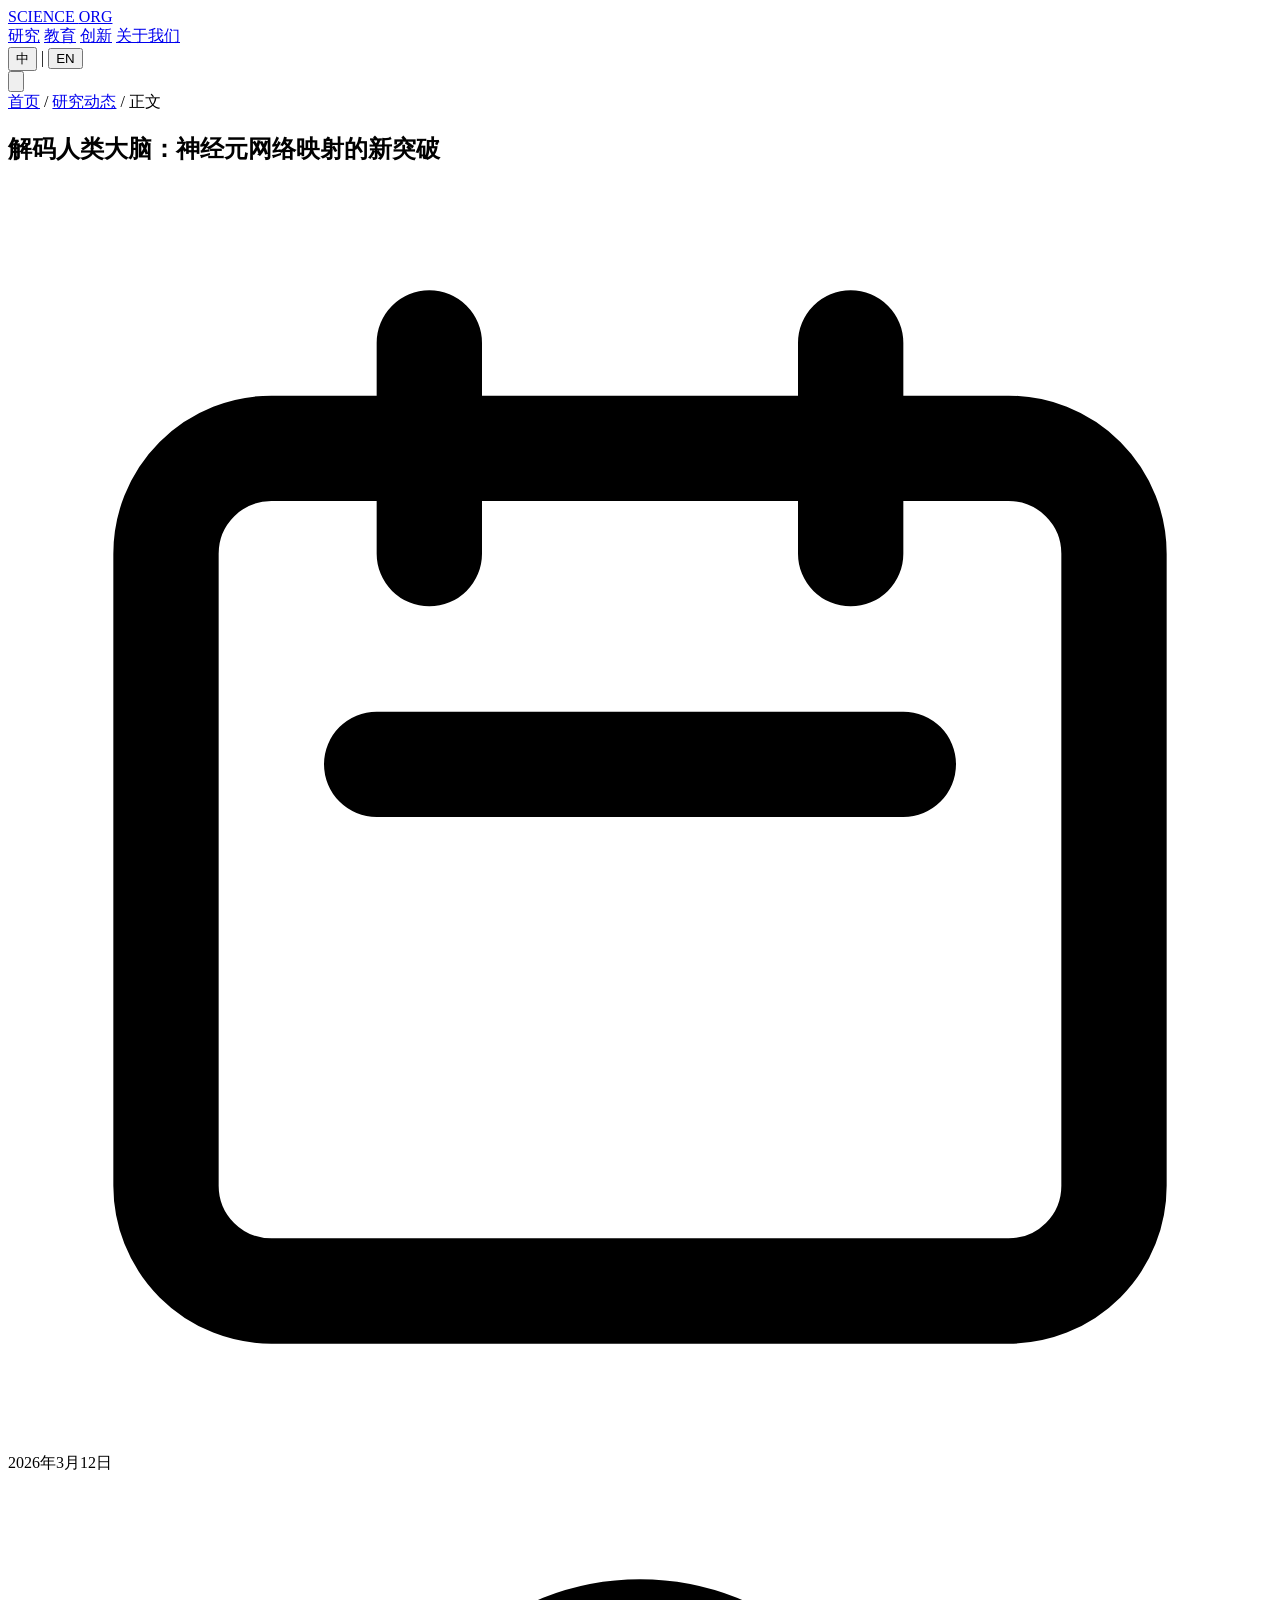
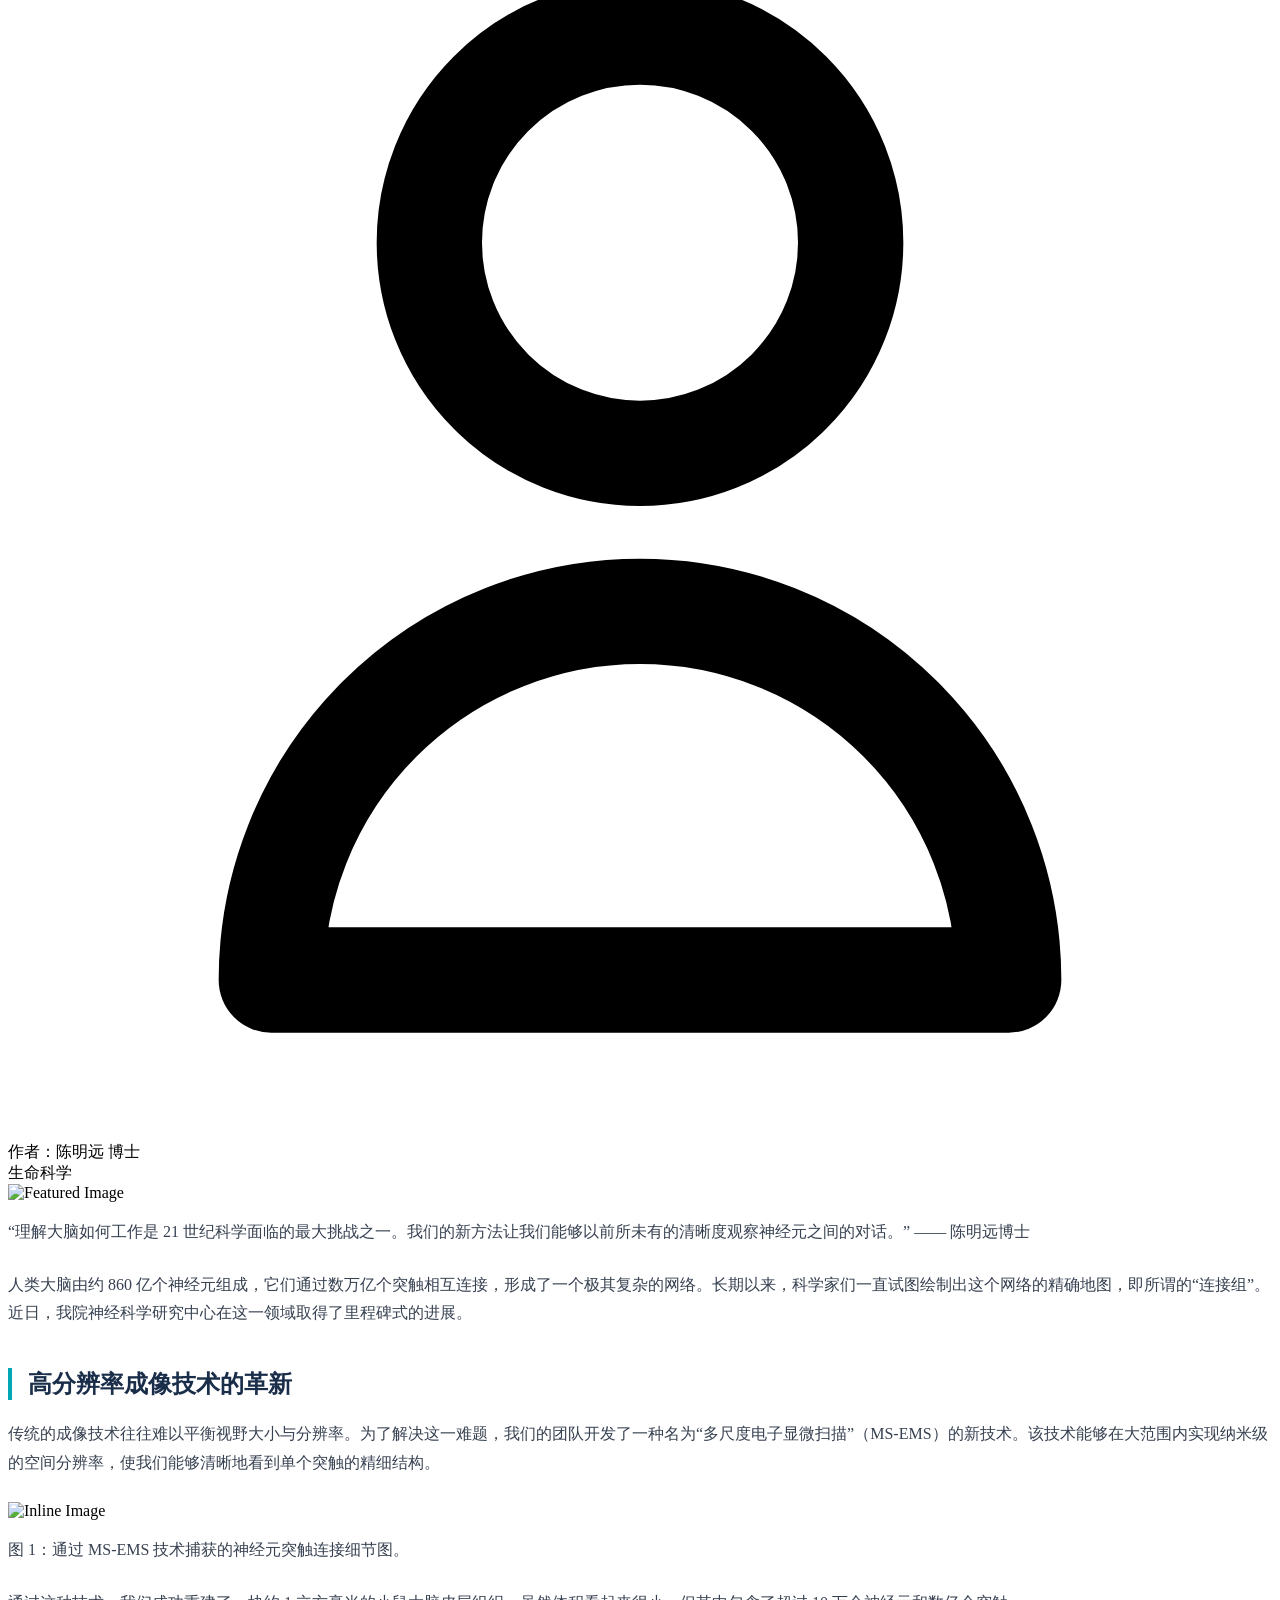
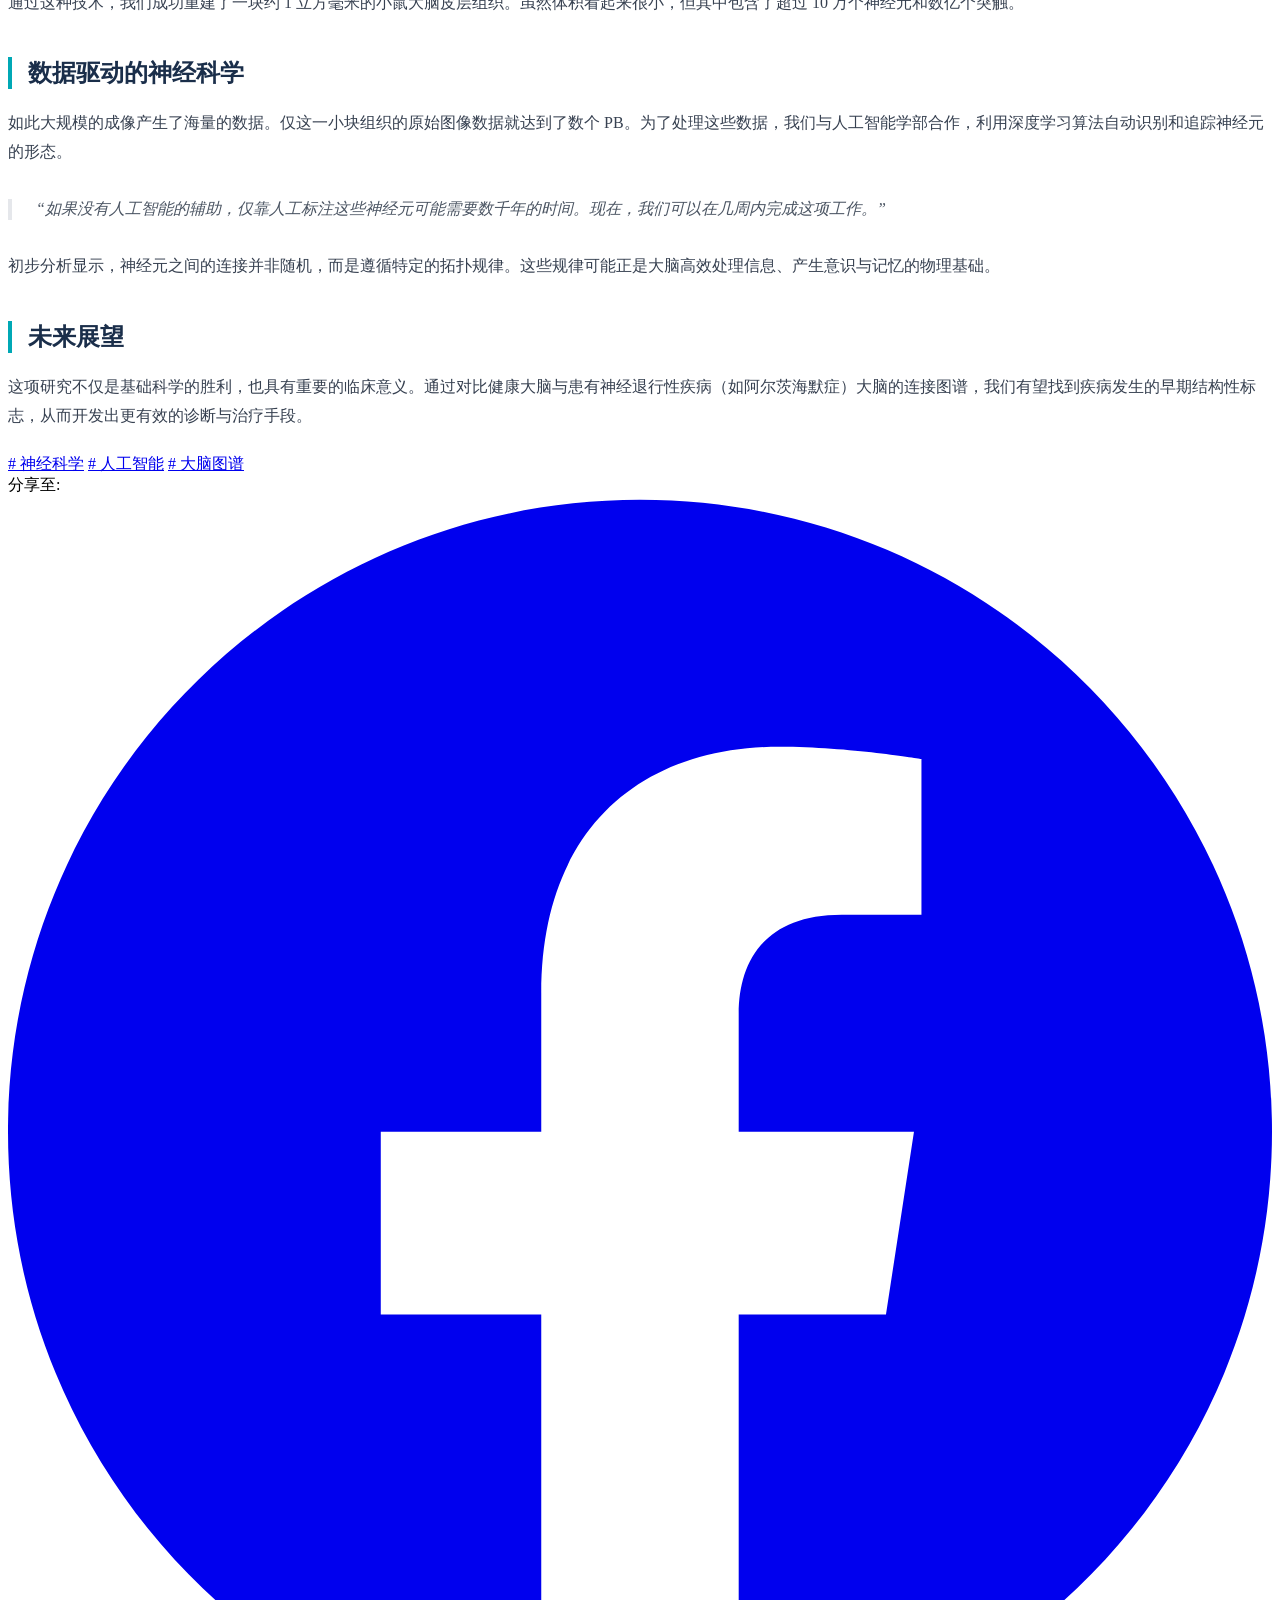
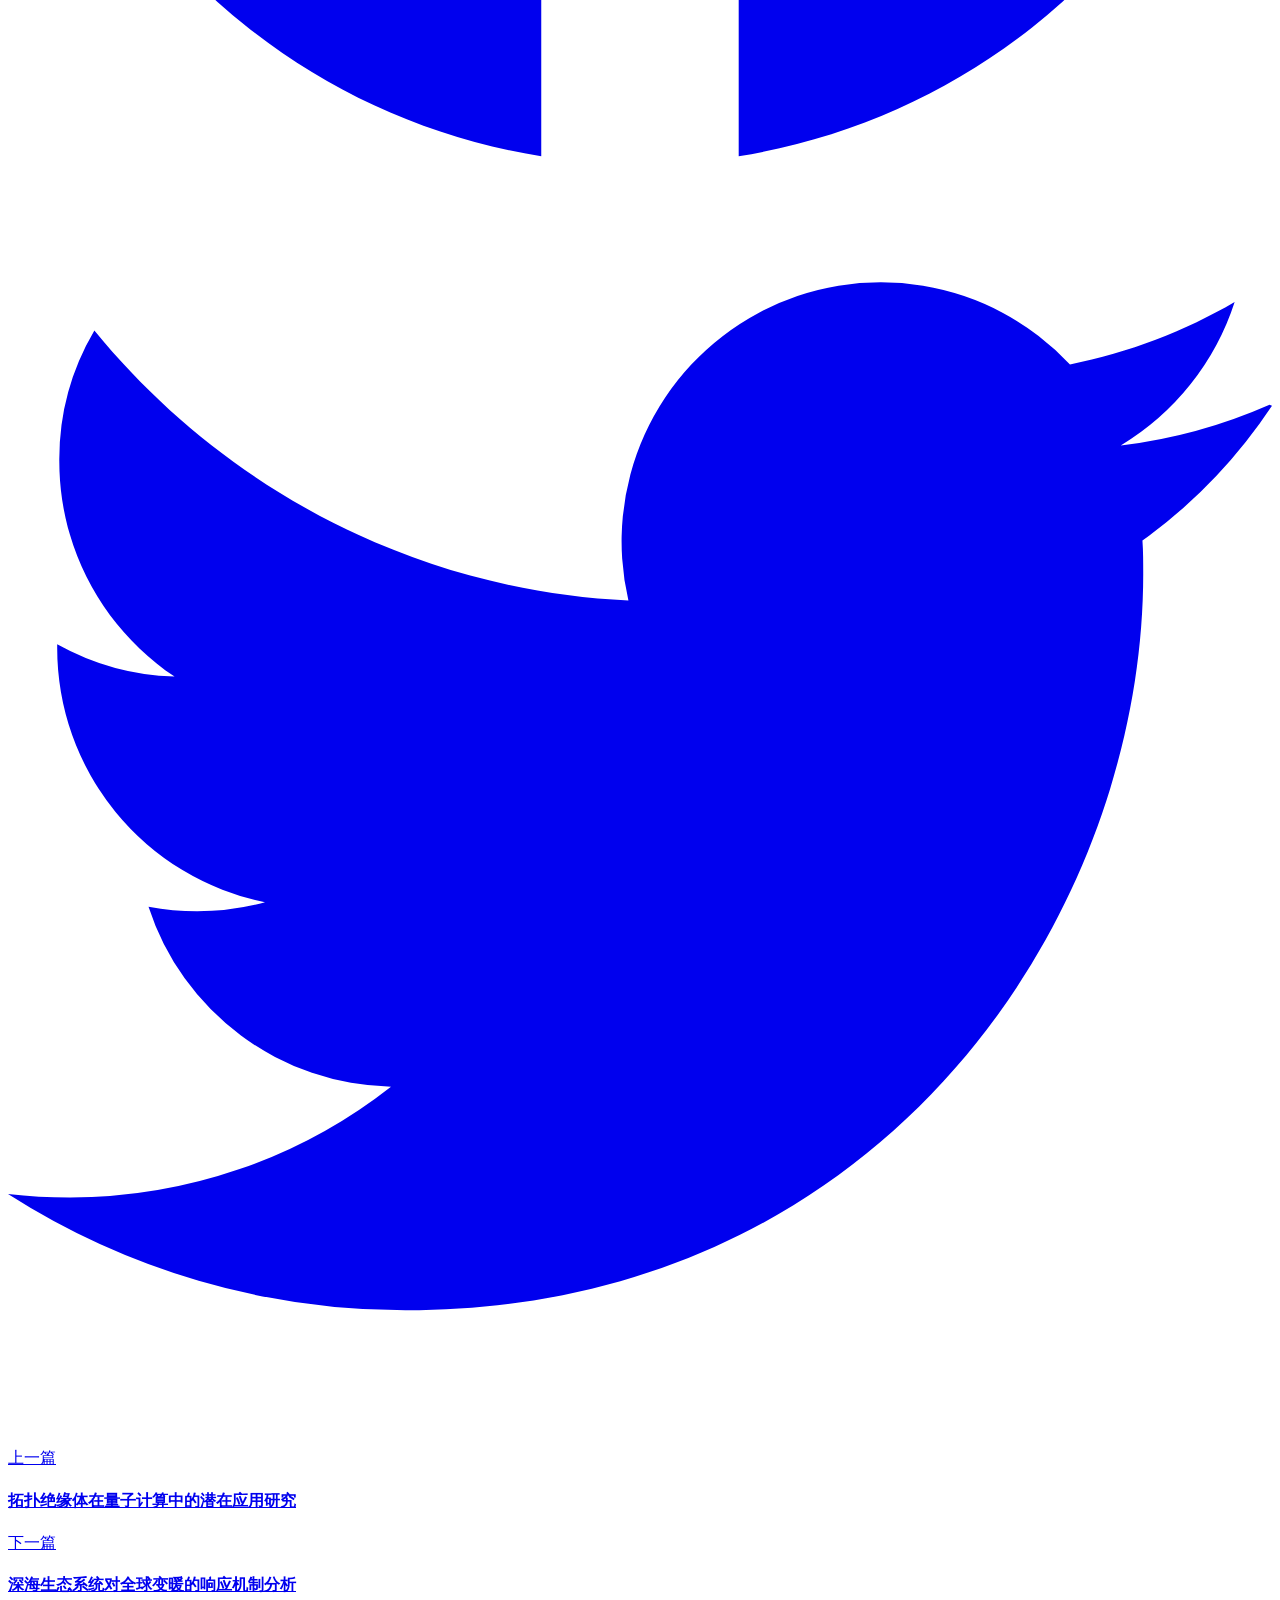
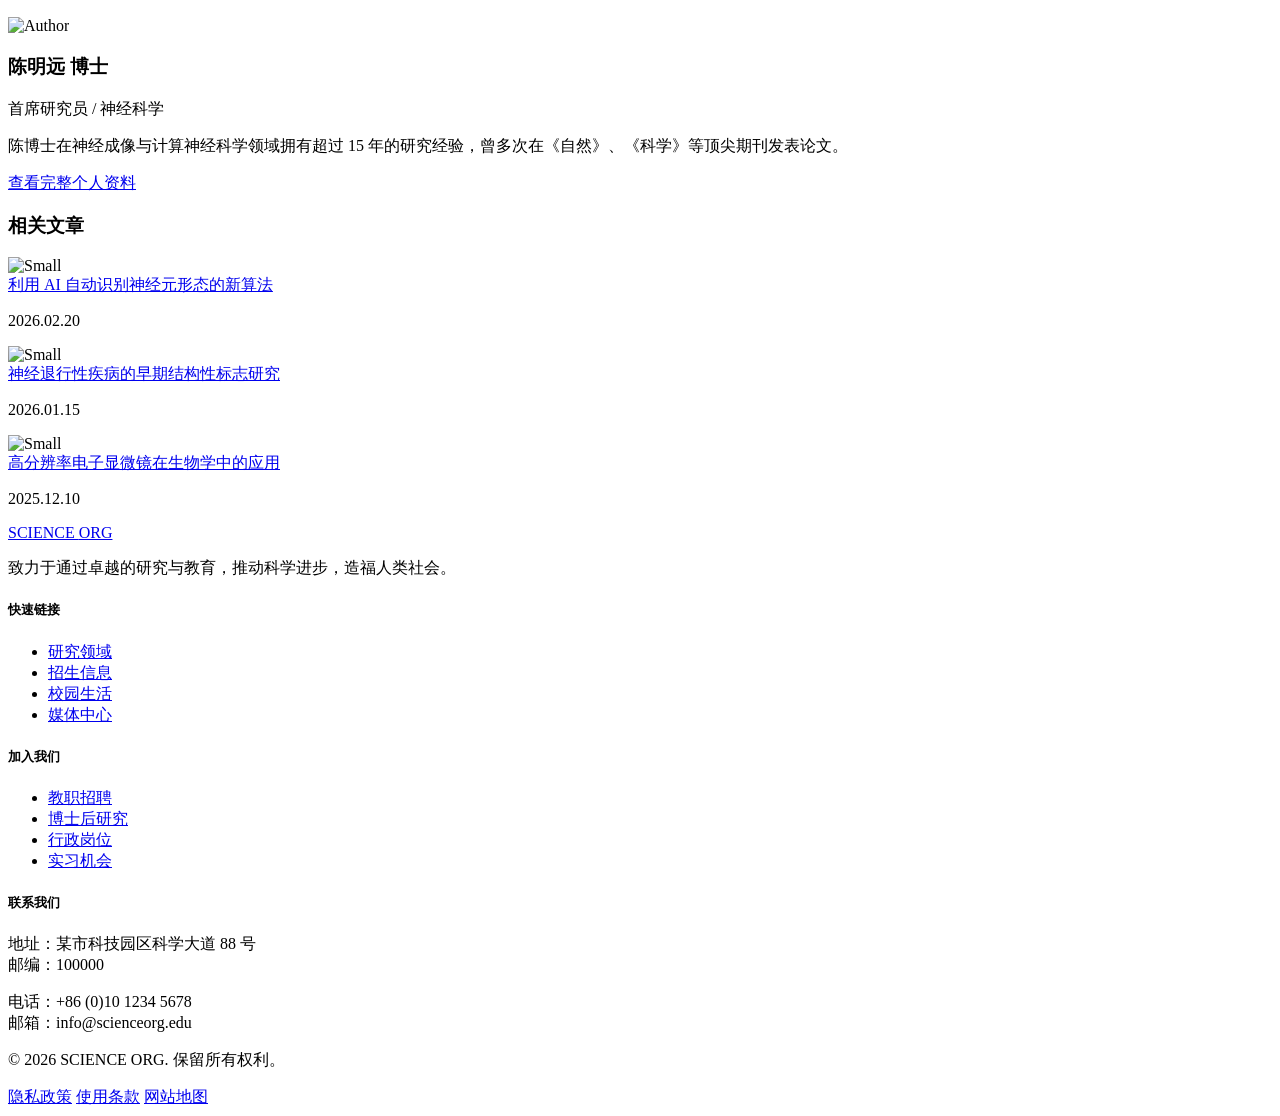
==== article.html @ d59f3706 "feat: Initialize Scientific Research Portal Setup project structure, dependencies, and basic HTML/TS" ====
<!-- article.html -->
<!DOCTYPE html>
<html lang="zh-CN">
<head>
    <meta charset="UTF-8">
    <meta name="viewport" content="width=device-width, initial-scale=1.0">
    <title>解码人类大脑：神经元网络映射的新突破 | SCIENCE ORG 科研机构</title>
    <script src="https://cdn.tailwindcss.com"></script>
    <link href="https://fonts.googleapis.com/css2?family=Inter:wght@300;400;500;600;700&display=swap" rel="stylesheet">
    <script>
        tailwind.config = {
            theme: {
                extend: {
                    colors: {
                        primary: '#1a2e4a',
                        accent: '#00a8b5',
                    },
                    fontFamily: {
                        sans: ['Inter', 'sans-serif'],
                    },
                }
            }
        }
    </script>
    <style>
        .nav-link:hover { color: #00a8b5; }
        .mobile-menu { display: none; }
        .mobile-menu.active { display: block; }
        .article-content p { margin-bottom: 1.5rem; line-height: 1.8; color: #374151; }
        .article-content h2 { font-size: 1.5rem; font-weight: 700; color: #1a2e4a; margin-top: 2.5rem; margin-bottom: 1.25rem; border-left: 4px solid #00a8b5; padding-left: 1rem; }
        blockquote { border-left: 4px solid #e5e7eb; padding-left: 1.5rem; font-style: italic; color: #4b5563; margin: 2rem 0; }
    </style>
</head>
<body class="bg-white text-gray-900 font-sans">

    <!-- Header -->
    <header class="fixed w-full z-50 bg-white/95 backdrop-blur-sm border-b border-gray-100 shadow-sm">
        <nav class="max-w-7xl mx-auto px-4 sm:px-6 lg:px-8">
            <div class="flex justify-between h-20 items-center">
                <div class="flex-shrink-0 flex items-center">
                    <a href="index.html" class="text-2xl font-bold text-primary tracking-tighter">SCIENCE <span class="text-accent">ORG</span></a>
                </div>
                <div class="hidden md:flex space-x-8 items-center">
                    <a href="list.html" class="nav-link text-sm font-medium text-accent transition-colors">研究</a>
                    <a href="#" class="nav-link text-sm font-medium text-primary transition-colors">教育</a>
                    <a href="#" class="nav-link text-sm font-medium text-primary transition-colors">创新</a>
                    <a href="#" class="nav-link text-sm font-medium text-primary transition-colors">关于我们</a>
                    <div class="flex items-center space-x-2 ml-4 border-l pl-6 border-gray-200">
                        <button class="text-xs font-bold text-accent">中</button>
                        <span class="text-gray-300">|</span>
                        <button class="text-xs font-medium text-gray-500 hover:text-accent">EN</button>
                    </div>
                </div>
                <div class="md:hidden flex items-center">
                    <button id="mobile-menu-button" class="text-primary p-2">
                        <svg class="h-6 w-6" fill="none" viewBox="0 0 24 24" stroke="currentColor">
                            <path stroke-linecap="round" stroke-linejoin="round" stroke-width="2" d="M4 6h16M4 12h16M4 18h16" />
                        </svg>
                    </button>
                </div>
            </div>
        </nav>
        <div id="mobile-menu" class="mobile-menu md:hidden bg-white border-b border-gray-100 px-4 py-4 space-y-2">
            <a href="list.html" class="block py-2 text-base font-medium text-accent">研究</a>
            <a href="#" class="block py-2 text-base font-medium text-primary">教育</a>
            <a href="#" class="block py-2 text-base font-medium text-primary">创新</a>
            <a href="#" class="block py-2 text-base font-medium text-primary">关于我们</a>
        </div>
    </header>

    <!-- Article Header -->
    <section class="pt-32 pb-12 bg-white">
        <div class="max-w-7xl mx-auto px-4 sm:px-6 lg:px-8">
            <nav class="flex text-xs font-medium text-gray-400 space-x-2 mb-8 uppercase tracking-wider">
                <a href="index.html" class="hover:text-accent">首页</a>
                <span>/</span>
                <a href="list.html" class="hover:text-accent">研究动态</a>
                <span>/</span>
                <span class="text-gray-600">正文</span>
            </nav>
            
            <h1 class="text-3xl md:text-5xl font-bold text-primary leading-tight mb-8">解码人类大脑：神经元网络映射的新突破</h1>
            
            <div class="flex flex-wrap items-center gap-6 text-sm text-gray-500 mb-10">
                <div class="flex items-center">
                    <svg class="w-4 h-4 mr-2" fill="none" stroke="currentColor" viewBox="0 0 24 24"><path stroke-linecap="round" stroke-linejoin="round" stroke-width="2" d="M8 7V3m8 4V3m-9 8h10M5 21h14a2 2 0 002-2V7a2 2 0 00-2-2H5a2 2 0 00-2 2v12a2 2 0 002 2z"></path></svg>
                    2026年3月12日
                </div>
                <div class="flex items-center">
                    <svg class="w-4 h-4 mr-2" fill="none" stroke="currentColor" viewBox="0 0 24 24"><path stroke-linecap="round" stroke-linejoin="round" stroke-width="2" d="M16 7a4 4 0 11-8 0 4 4 0 018 0zM12 14a7 7 0 00-7 7h14a7 7 0 00-7-7z"></path></svg>
                    作者：陈明远 博士
                </div>
                <div class="flex items-center">
                    <span class="px-2 py-0.5 bg-gray-100 text-accent text-[10px] font-bold rounded uppercase">生命科学</span>
                </div>
            </div>

            <div class="w-full aspect-[21/9] overflow-hidden rounded-sm shadow-lg">
                <img src="https://placehold.co/1200x480/1a2e4a/ffffff?text=Brain+Mapping+Technology" alt="Featured Image" class="w-full h-full object-cover">
            </div>
        </div>
    </section>

    <!-- Main Content -->
    <main class="py-12 bg-white">
        <div class="max-w-7xl mx-auto px-4 sm:px-6 lg:px-8">
            <div class="flex flex-col lg:flex-row gap-16">
                
                <!-- Left: Article Content -->
                <div class="lg:w-2/3">
                    <div class="article-content">
                        <p class="text-lg font-medium text-gray-700 italic border-l-4 border-gray-200 pl-6 mb-10">
                            “理解大脑如何工作是 21 世纪科学面临的最大挑战之一。我们的新方法让我们能够以前所未有的清晰度观察神经元之间的对话。” —— 陈明远博士
                        </p>
                        
                        <p>
                            人类大脑由约 860 亿个神经元组成，它们通过数万亿个突触相互连接，形成了一个极其复杂的网络。长期以来，科学家们一直试图绘制出这个网络的精确地图，即所谓的“连接组”。近日，我院神经科学研究中心在这一领域取得了里程碑式的进展。
                        </p>

                        <h2>高分辨率成像技术的革新</h2>
                        <p>
                            传统的成像技术往往难以平衡视野大小与分辨率。为了解决这一难题，我们的团队开发了一种名为“多尺度电子显微扫描”（MS-EMS）的新技术。该技术能够在大范围内实现纳米级的空间分辨率，使我们能够清晰地看到单个突触的精细结构。
                        </p>

                        <div class="my-10">
                            <img src="https://placehold.co/800x500/f3f4f6/1a2e4a?text=Microscopic+View" alt="Inline Image" class="w-full rounded-sm mb-3">
                            <p class="text-center text-xs text-gray-400 italic">图 1：通过 MS-EMS 技术捕获的神经元突触连接细节图。</p>
                        </div>

                        <p>
                            通过这种技术，我们成功重建了一块约 1 立方毫米的小鼠大脑皮层组织。虽然体积看起来很小，但其中包含了超过 10 万个神经元和数亿个突触。
                        </p>

                        <h2>数据驱动的神经科学</h2>
                        <p>
                            如此大规模的成像产生了海量的数据。仅这一小块组织的原始图像数据就达到了数个 PB。为了处理这些数据，我们与人工智能学部合作，利用深度学习算法自动识别和追踪神经元的形态。
                        </p>

                        <blockquote>
                            “如果没有人工智能的辅助，仅靠人工标注这些神经元可能需要数千年的时间。现在，我们可以在几周内完成这项工作。”
                        </blockquote>

                        <p>
                            初步分析显示，神经元之间的连接并非随机，而是遵循特定的拓扑规律。这些规律可能正是大脑高效处理信息、产生意识与记忆的物理基础。
                        </p>

                        <h2>未来展望</h2>
                        <p>
                            这项研究不仅是基础科学的胜利，也具有重要的临床意义。通过对比健康大脑与患有神经退行性疾病（如阿尔茨海默症）大脑的连接图谱，我们有望找到疾病发生的早期结构性标志，从而开发出更有效的诊断与治疗手段。
                        </p>
                    </div>

                    <!-- Article Bottom -->
                    <div class="mt-16 pt-8 border-t border-gray-100">
                        <div class="flex flex-col md:flex-row justify-between items-start md:items-center gap-6">
                            <div class="flex flex-wrap gap-2">
                                <a href="#" class="px-3 py-1 bg-gray-50 text-xs text-gray-500 hover:bg-accent hover:text-white transition-colors"># 神经科学</a>
                                <a href="#" class="px-3 py-1 bg-gray-50 text-xs text-gray-500 hover:bg-accent hover:text-white transition-colors"># 人工智能</a>
                                <a href="#" class="px-3 py-1 bg-gray-50 text-xs text-gray-500 hover:bg-accent hover:text-white transition-colors"># 大脑图谱</a>
                            </div>
                            <div class="flex items-center space-x-4">
                                <span class="text-xs text-gray-400 uppercase font-bold">分享至:</span>
                                <a href="#" class="text-gray-400 hover:text-accent"><svg class="w-5 h-5" fill="currentColor" viewBox="0 0 24 24"><path d="M24 12.073c0-6.627-5.373-12-12-12s-12 5.373-12 12c0 5.99 4.388 10.954 10.125 11.854v-8.385H7.078v-3.469h3.047V9.43c0-3.007 1.792-4.669 4.533-4.669 1.312 0 2.686.235 2.686.235v2.953H15.83c-1.491 0-1.956.925-1.956 1.874v2.25h3.328l-.532 3.469h-2.796v8.385C19.612 23.027 24 18.062 24 12.073z"/></svg></a>
                                <a href="#" class="text-gray-400 hover:text-accent"><svg class="w-5 h-5" fill="currentColor" viewBox="0 0 24 24"><path d="M23.953 4.57a10 10 0 01-2.825.775 4.958 4.958 0 002.163-2.723c-.951.555-2.005.959-3.127 1.184a4.92 4.92 0 00-8.384 4.482C7.69 8.095 4.067 6.13 1.64 3.162a4.822 4.822 0 00-.666 2.475c0 1.71.87 3.213 2.188 4.096a4.904 4.904 0 01-2.228-.616v.06a4.923 4.923 0 003.946 4.84 4.996 4.996 0 01-2.212.085 4.936 4.936 0 004.604 3.417 9.867 9.867 0 01-6.102 2.105c-.39 0-.779-.023-1.17-.067a13.995 13.995 0 007.557 2.209c9.053 0 13.998-7.496 13.998-13.985 0-.21 0-.42-.015-.63A9.935 9.935 0 0024 4.59z"/></svg></a>
                            </div>
                        </div>
                        
                        <div class="mt-12 grid grid-cols-2 gap-4">
                            <a href="#" class="p-6 border border-gray-100 hover:border-accent group transition-all">
                                <p class="text-[10px] font-bold text-gray-400 uppercase mb-2">上一篇</p>
                                <h4 class="text-sm font-bold text-primary group-hover:text-accent">拓扑绝缘体在量子计算中的潜在应用研究</h4>
                            </a>
                            <a href="#" class="p-6 border border-gray-100 hover:border-accent group transition-all text-right">
                                <p class="text-[10px] font-bold text-gray-400 uppercase mb-2">下一篇</p>
                                <h4 class="text-sm font-bold text-primary group-hover:text-accent">深海生态系统对全球变暖的响应机制分析</h4>
                            </a>
                        </div>
                    </div>
                </div>

                <!-- Right: Sidebar -->
                <aside class="lg:w-1/3 space-y-12">
                    <!-- Author Card -->
                    <div class="bg-primary text-white p-8 rounded-sm">
                        <div class="flex items-center gap-4 mb-6">
                            <img src="https://placehold.co/100x100/00a8b5/ffffff?text=Dr.+Chen" alt="Author" class="w-16 h-16 rounded-full border-2 border-accent">
                            <div>
                                <h3 class="text-lg font-bold">陈明远 博士</h3>
                                <p class="text-xs text-accent font-medium">首席研究员 / 神经科学</p>
                            </div>
                        </div>
                        <p class="text-sm text-gray-300 leading-relaxed mb-6">
                            陈博士在神经成像与计算神经科学领域拥有超过 15 年的研究经验，曾多次在《自然》、《科学》等顶尖期刊发表论文。
                        </p>
                        <a href="#" class="inline-block text-xs font-bold uppercase tracking-widest border-b border-accent pb-1 hover:text-accent transition-colors">查看完整个人资料</a>
                    </div>

                    <!-- Related Articles -->
                    <div>
                        <h3 class="text-lg font-bold text-primary mb-6 border-l-4 border-accent pl-4 uppercase tracking-wider">相关文章</h3>
                        <div class="space-y-6">
                            <div class="flex gap-4">
                                <img src="https://placehold.co/80x80/f3f4f6/1a2e4a?text=R1" alt="Small" class="w-20 h-20 object-cover flex-shrink-0">
                                <div>
                                    <a href="#" class="text-sm font-bold text-primary hover:text-accent line-clamp-2">利用 AI 自动识别神经元形态的新算法</a>
                                    <p class="text-xs text-gray-400 mt-1">2026.02.20</p>
                                </div>
                            </div>
                            <div class="flex gap-4">
                                <img src="https://placehold.co/80x80/f3f4f6/1a2e4a?text=R2" alt="Small" class="w-20 h-20 object-cover flex-shrink-0">
                                <div>
                                    <a href="#" class="text-sm font-bold text-primary hover:text-accent line-clamp-2">神经退行性疾病的早期结构性标志研究</a>
                                    <p class="text-xs text-gray-400 mt-1">2026.01.15</p>
                                </div>
                            </div>
                            <div class="flex gap-4">
                                <img src="https://placehold.co/80x80/f3f4f6/1a2e4a?text=R3" alt="Small" class="w-20 h-20 object-cover flex-shrink-0">
                                <div>
                                    <a href="#" class="text-sm font-bold text-primary hover:text-accent line-clamp-2">高分辨率电子显微镜在生物学中的应用</a>
                                    <p class="text-xs text-gray-400 mt-1">2025.12.10</p>
                                </div>
                            </div>
                        </div>
                    </div>
                </aside>
            </div>
        </div>
    </main>

    <!-- Footer -->
    <footer class="bg-primary text-white py-20">
        <div class="max-w-7xl mx-auto px-4 sm:px-6 lg:px-8">
            <div class="grid grid-cols-1 md:grid-cols-4 gap-12 mb-16">
                <div class="col-span-1 md:col-span-1">
                    <a href="index.html" class="text-2xl font-bold tracking-tighter mb-6 block">SCIENCE <span class="text-accent">ORG</span></a>
                    <p class="text-gray-400 text-sm leading-relaxed">
                        致力于通过卓越的研究与教育，推动科学进步，造福人类社会。
                    </p>
                </div>
                <div>
                    <h5 class="text-lg font-bold mb-6">快速链接</h5>
                    <ul class="space-y-3 text-gray-400 text-sm">
                        <li><a href="#" class="hover:text-accent transition-colors">研究领域</a></li>
                        <li><a href="#" class="hover:text-accent transition-colors">招生信息</a></li>
                        <li><a href="#" class="hover:text-accent transition-colors">校园生活</a></li>
                        <li><a href="#" class="hover:text-accent transition-colors">媒体中心</a></li>
                    </ul>
                </div>
                <div>
                    <h5 class="text-lg font-bold mb-6">加入我们</h5>
                    <ul class="space-y-3 text-gray-400 text-sm">
                        <li><a href="#" class="hover:text-accent transition-colors">教职招聘</a></li>
                        <li><a href="#" class="hover:text-accent transition-colors">博士后研究</a></li>
                        <li><a href="#" class="hover:text-accent transition-colors">行政岗位</a></li>
                        <li><a href="#" class="hover:text-accent transition-colors">实习机会</a></li>
                    </ul>
                </div>
                <div>
                    <h5 class="text-lg font-bold mb-6">联系我们</h5>
                    <p class="text-gray-400 text-sm mb-4">
                        地址：某市科技园区科学大道 88 号<br>
                        邮编：100000
                    </p>
                    <p class="text-gray-400 text-sm">
                        电话：+86 (0)10 1234 5678<br>
                        邮箱：info@scienceorg.edu
                    </p>
                </div>
            </div>
            <div class="pt-8 border-t border-gray-800 flex flex-col md:flex-row justify-between items-center text-gray-500 text-xs">
                <p>&copy; 2026 SCIENCE ORG. 保留所有权利。</p>
                <div class="flex space-x-6 mt-4 md:mt-0">
                    <a href="#" class="hover:text-white">隐私政策</a>
                    <a href="#" class="hover:text-white">使用条款</a>
                    <a href="#" class="hover:text-white">网站地图</a>
                </div>
            </div>
        </div>
    </footer>

    <script>
        const btn = document.getElementById('mobile-menu-button');
        const menu = document.getElementById('mobile-menu');
        btn.addEventListener('click', () => {
            menu.classList.toggle('active');
        });
    </script>
</body>
</html>
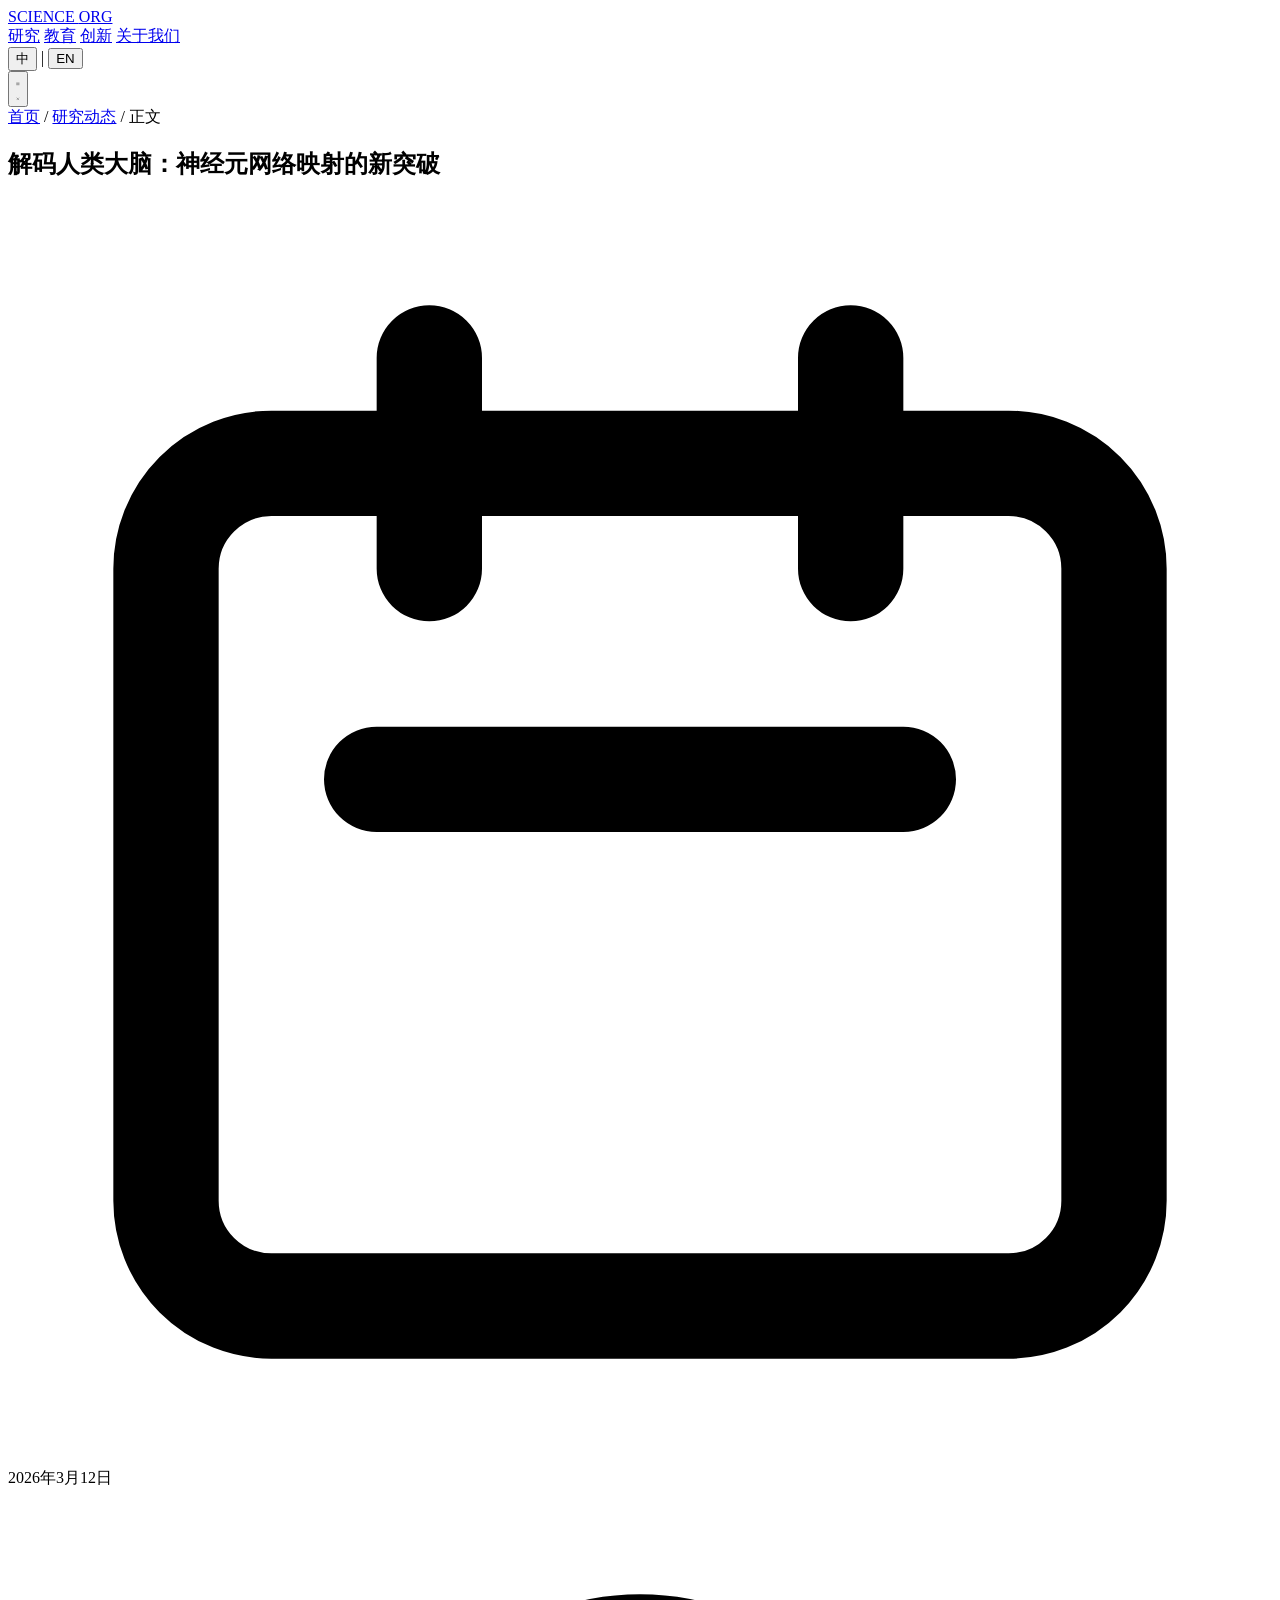
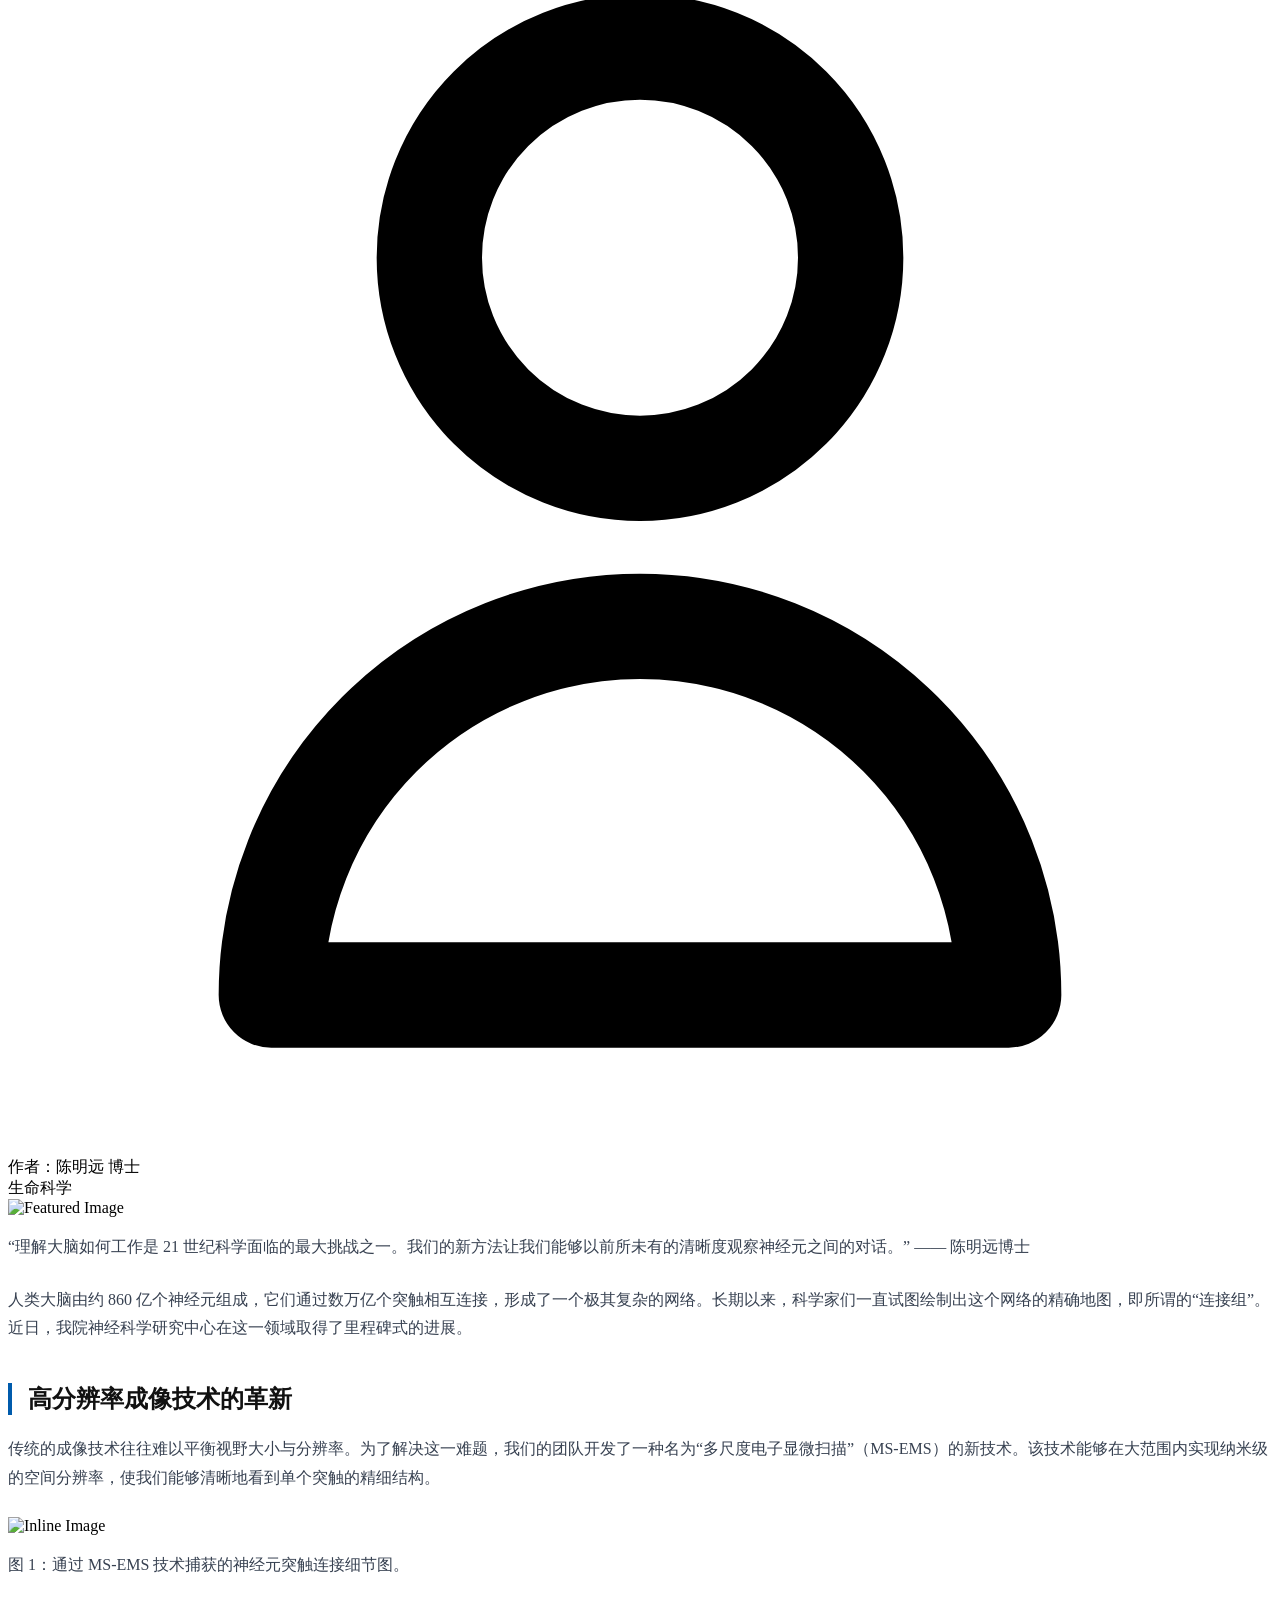
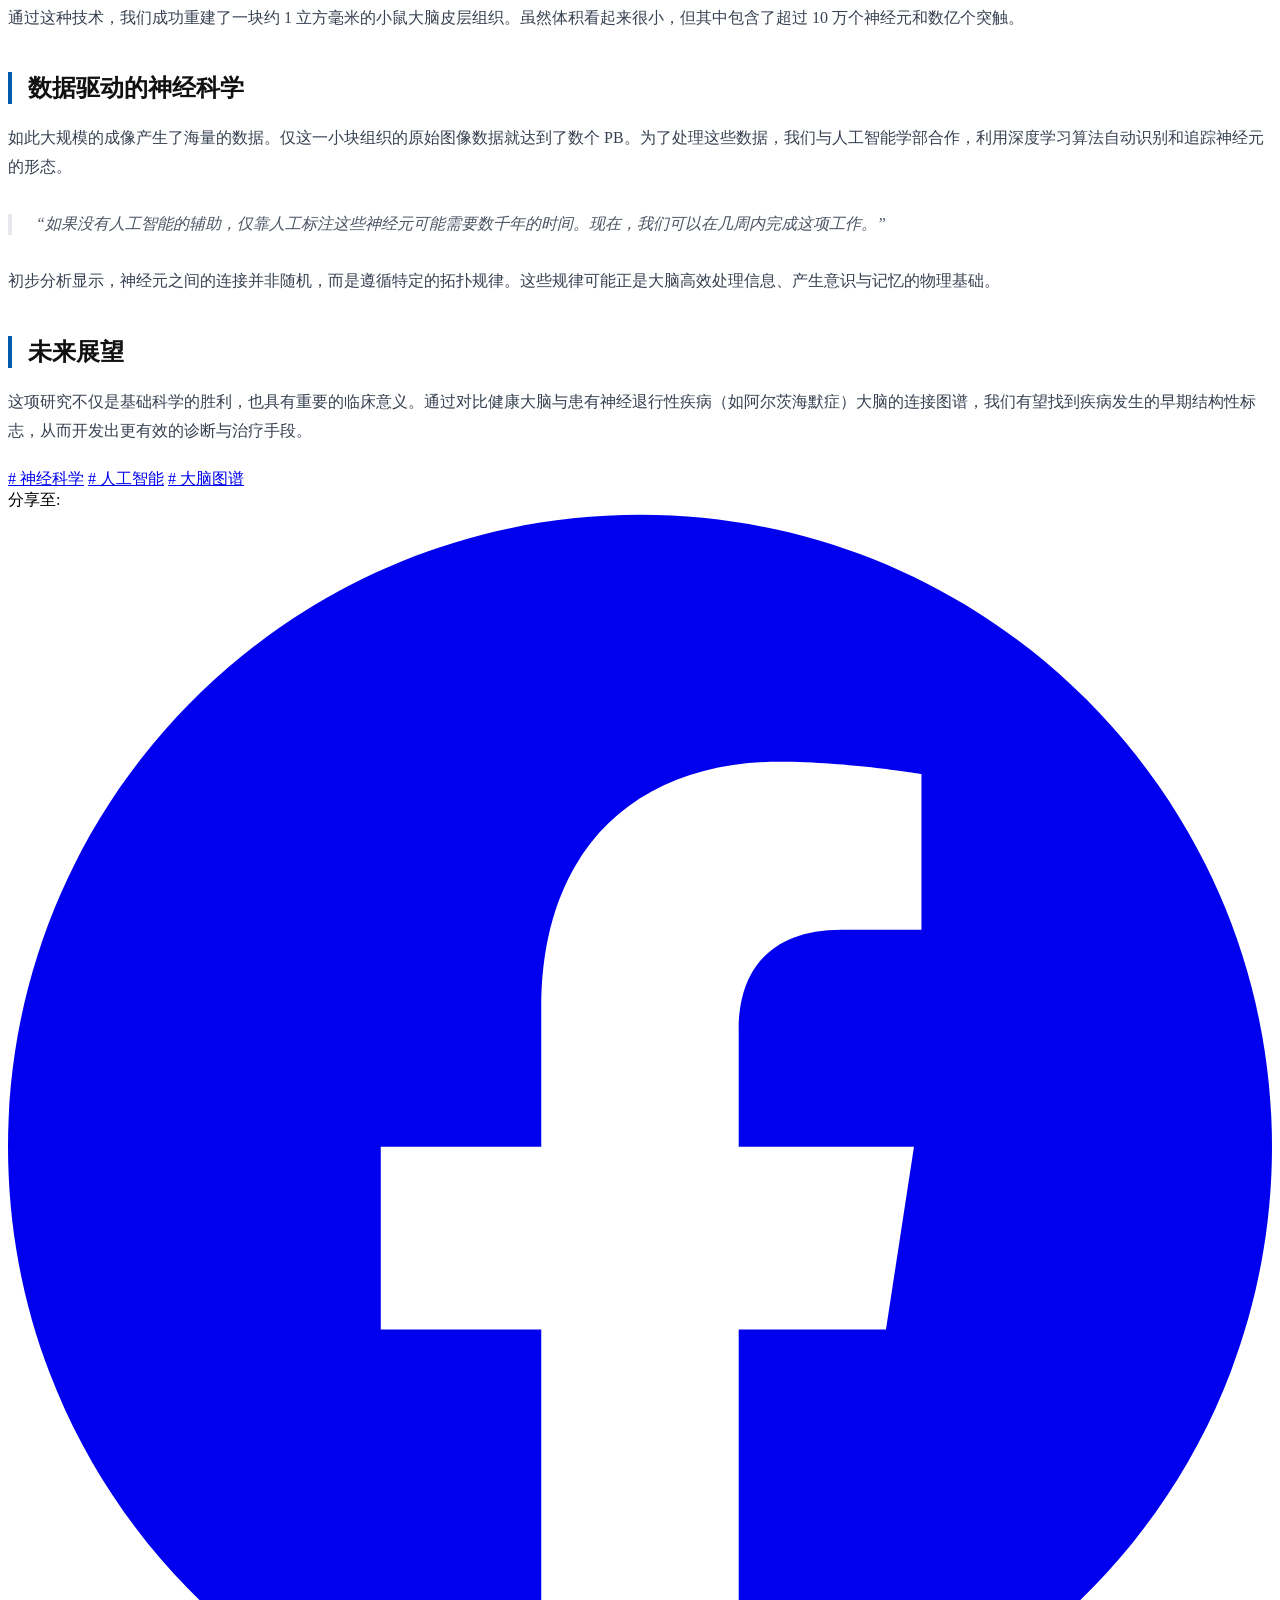
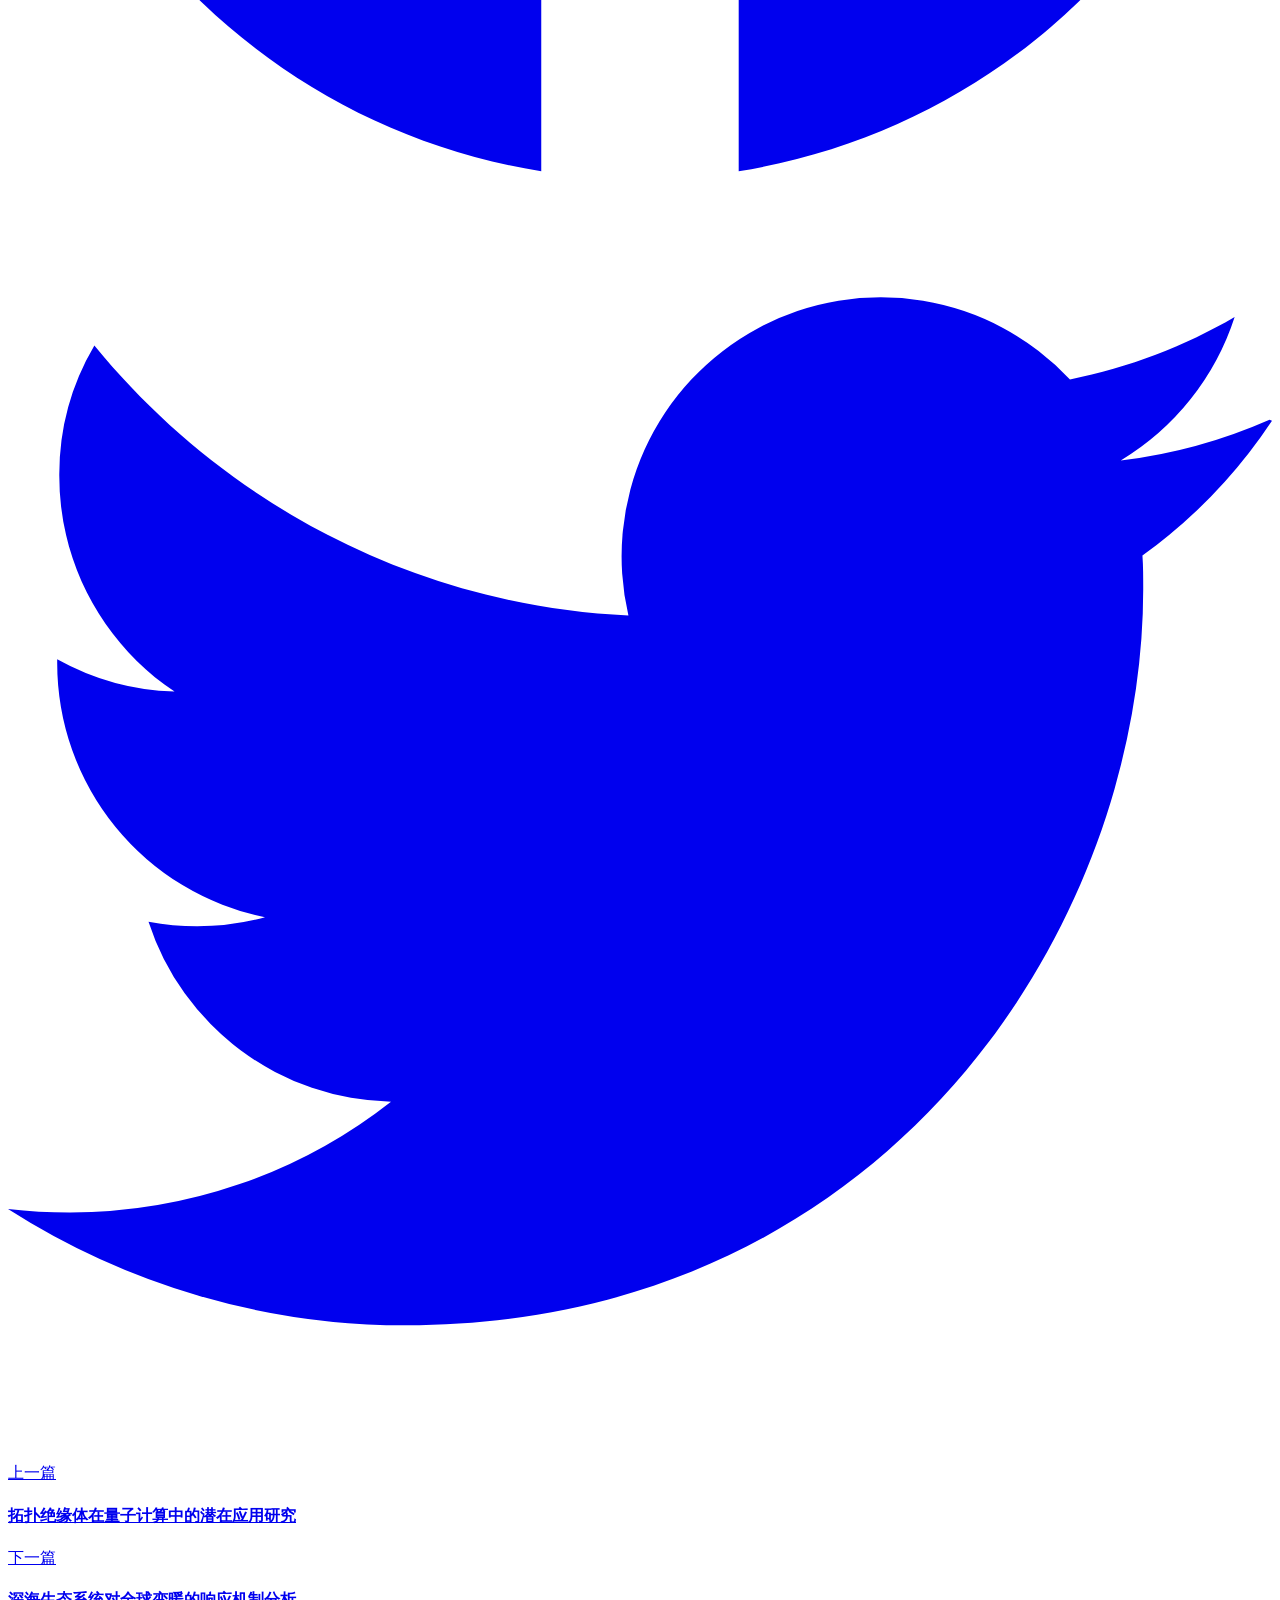
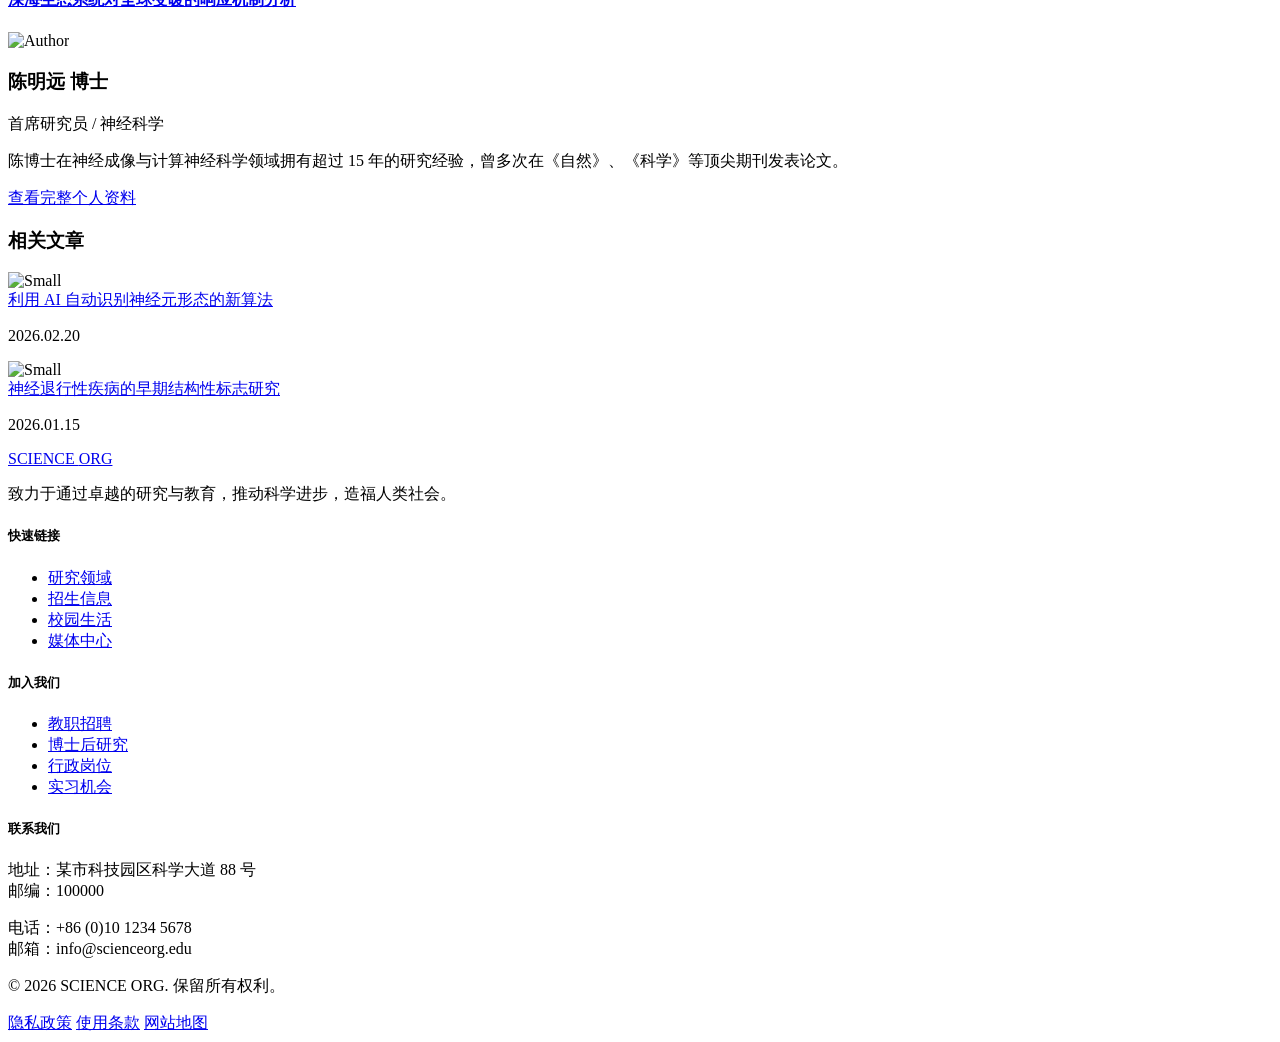
==== commit 6a057630: "feat: Refactor styling and improve UX Updates color scheme, introduces smooth transitions for mobile" ====
--- a/article.html
+++ b/article.html
@@ -12,8 +12,9 @@
             theme: {
                 extend: {
                     colors: {
-                        primary: '#1a2e4a',
-                        accent: '#00a8b5',
+                        primary: '#111111',
+                        accent: '#005bac',
+                        'accent-light': '#e8f0fa',
                     },
                     fontFamily: {
                         sans: ['Inter', 'sans-serif'],
@@ -23,18 +24,48 @@
         }
     </script>
     <style>
-        .nav-link:hover { color: #00a8b5; }
-        .mobile-menu { display: none; }
-        .mobile-menu.active { display: block; }
+        .nav-transition { transition: all 300ms ease-in-out; }
+        
+        /* Mobile Menu Animation */
+        #mobile-menu {
+            max-height: 0;
+            opacity: 0;
+            overflow: hidden;
+            transition: max-height 300ms ease-in-out, opacity 300ms ease-in-out;
+        }
+        #mobile-menu.active {
+            max-height: 400px;
+            opacity: 1;
+        }
+        
+        /* Overlay */
+        #menu-overlay {
+            opacity: 0;
+            pointer-events: none;
+            transition: opacity 300ms ease-in-out;
+        }
+        #menu-overlay.active {
+            opacity: 1;
+            pointer-events: auto;
+        }
+
+        /* Header Scrolled State for List/Article */
+        header.scrolled {
+            box-shadow: 0 1px 3px 0 rgba(0, 0, 0, 0.1), 0 1px 2px 0 rgba(0, 0, 0, 0.06);
+        }
+
         .article-content p { margin-bottom: 1.5rem; line-height: 1.8; color: #374151; }
-        .article-content h2 { font-size: 1.5rem; font-weight: 700; color: #1a2e4a; margin-top: 2.5rem; margin-bottom: 1.25rem; border-left: 4px solid #00a8b5; padding-left: 1rem; }
+        .article-content h2 { font-size: 1.5rem; font-weight: 700; color: #111111; margin-top: 2.5rem; margin-bottom: 1.25rem; border-left: 4px solid #005bac; padding-left: 1rem; }
         blockquote { border-left: 4px solid #e5e7eb; padding-left: 1.5rem; font-style: italic; color: #4b5563; margin: 2rem 0; }
     </style>
 </head>
 <body class="bg-white text-gray-900 font-sans">
 
+    <!-- Menu Overlay -->
+    <div id="menu-overlay" class="fixed inset-0 bg-black/50 z-40"></div>
+
     <!-- Header -->
-    <header class="fixed w-full z-50 bg-white/95 backdrop-blur-sm border-b border-gray-100 shadow-sm">
+    <header id="main-header" class="fixed w-full z-50 nav-transition bg-white border-b border-gray-100">
         <nav class="max-w-7xl mx-auto px-4 sm:px-6 lg:px-8">
             <div class="flex justify-between h-20 items-center">
                 <div class="flex-shrink-0 flex items-center">
@@ -42,9 +73,9 @@
                 </div>
                 <div class="hidden md:flex space-x-8 items-center">
                     <a href="list.html" class="nav-link text-sm font-medium text-accent transition-colors">研究</a>
-                    <a href="#" class="nav-link text-sm font-medium text-primary transition-colors">教育</a>
-                    <a href="#" class="nav-link text-sm font-medium text-primary transition-colors">创新</a>
-                    <a href="#" class="nav-link text-sm font-medium text-primary transition-colors">关于我们</a>
+                    <a href="#" class="nav-link text-sm font-medium text-[#1a1a1a] hover:text-accent transition-colors">教育</a>
+                    <a href="#" class="nav-link text-sm font-medium text-[#1a1a1a] hover:text-accent transition-colors">创新</a>
+                    <a href="#" class="nav-link text-sm font-medium text-[#1a1a1a] hover:text-accent transition-colors">关于我们</a>
                     <div class="flex items-center space-x-2 ml-4 border-l pl-6 border-gray-200">
                         <button class="text-xs font-bold text-accent">中</button>
                         <span class="text-gray-300">|</span>
@@ -52,19 +83,23 @@
                     </div>
                 </div>
                 <div class="md:hidden flex items-center">
-                    <button id="mobile-menu-button" class="text-primary p-2">
-                        <svg class="h-6 w-6" fill="none" viewBox="0 0 24 24" stroke="currentColor">
+                    <button id="mobile-menu-button" class="text-primary p-2 focus:outline-none">
+                        <svg id="menu-icon" class="h-6 w-6" fill="none" viewBox="0 0 24 24" stroke="currentColor">
                             <path stroke-linecap="round" stroke-linejoin="round" stroke-width="2" d="M4 6h16M4 12h16M4 18h16" />
                         </svg>
+                        <svg id="close-icon" class="h-6 w-6 hidden" fill="none" viewBox="0 0 24 24" stroke="currentColor">
+                            <path stroke-linecap="round" stroke-linejoin="round" stroke-width="2" d="M6 18L18 6M6 6l12 12" />
+                        </svg>
                     </button>
                 </div>
             </div>
         </nav>
-        <div id="mobile-menu" class="mobile-menu md:hidden bg-white border-b border-gray-100 px-4 py-4 space-y-2">
+        <!-- Mobile Menu -->
+        <div id="mobile-menu" class="md:hidden bg-white px-4 py-4 space-y-2 border-b border-gray-100">
             <a href="list.html" class="block py-2 text-base font-medium text-accent">研究</a>
-            <a href="#" class="block py-2 text-base font-medium text-primary">教育</a>
-            <a href="#" class="block py-2 text-base font-medium text-primary">创新</a>
-            <a href="#" class="block py-2 text-base font-medium text-primary">关于我们</a>
+            <a href="#" class="block py-2 text-base font-medium text-[#1a1a1a]">教育</a>
+            <a href="#" class="block py-2 text-base font-medium text-[#1a1a1a]">创新</a>
+            <a href="#" class="block py-2 text-base font-medium text-[#1a1a1a]">关于我们</a>
         </div>
     </header>
 
@@ -91,12 +126,12 @@
                     作者：陈明远 博士
                 </div>
                 <div class="flex items-center">
-                    <span class="px-2 py-0.5 bg-gray-100 text-accent text-[10px] font-bold rounded uppercase">生命科学</span>
+                    <span class="px-2 py-0.5 bg-accent-light text-accent text-[10px] font-bold rounded uppercase">生命科学</span>
                 </div>
             </div>
 
             <div class="w-full aspect-[21/9] overflow-hidden rounded-sm shadow-lg">
-                <img src="https://placehold.co/1200x480/1a2e4a/ffffff?text=Brain+Mapping+Technology" alt="Featured Image" class="w-full h-full object-cover">
+                <img src="https://images.unsplash.com/photo-1559757175-5700dde675bc?auto=format&fit=crop&w=1200&h=480&q=80" alt="Featured Image" class="w-full h-full object-cover">
             </div>
         </div>
     </section>
@@ -123,7 +158,7 @@
                         </p>
 
                         <div class="my-10">
-                            <img src="https://placehold.co/800x500/f3f4f6/1a2e4a?text=Microscopic+View" alt="Inline Image" class="w-full rounded-sm mb-3">
+                            <img src="https://images.unsplash.com/photo-1576086213369-97a306d36557?auto=format&fit=crop&w=800&h=500&q=80" alt="Inline Image" class="w-full rounded-sm mb-3">
                             <p class="text-center text-xs text-gray-400 italic">图 1：通过 MS-EMS 技术捕获的神经元突触连接细节图。</p>
                         </div>
 
@@ -183,7 +218,7 @@
                     <!-- Author Card -->
                     <div class="bg-primary text-white p-8 rounded-sm">
                         <div class="flex items-center gap-4 mb-6">
-                            <img src="https://placehold.co/100x100/00a8b5/ffffff?text=Dr.+Chen" alt="Author" class="w-16 h-16 rounded-full border-2 border-accent">
+                            <img src="https://images.unsplash.com/photo-1573496359142-b8d87734a5a2?auto=format&fit=crop&w=100&h=100&q=80" alt="Author" class="w-16 h-16 rounded-full border-2 border-accent">
                             <div>
                                 <h3 class="text-lg font-bold">陈明远 博士</h3>
                                 <p class="text-xs text-accent font-medium">首席研究员 / 神经科学</p>
@@ -200,26 +235,19 @@
                         <h3 class="text-lg font-bold text-primary mb-6 border-l-4 border-accent pl-4 uppercase tracking-wider">相关文章</h3>
                         <div class="space-y-6">
                             <div class="flex gap-4">
-                                <img src="https://placehold.co/80x80/f3f4f6/1a2e4a?text=R1" alt="Small" class="w-20 h-20 object-cover flex-shrink-0">
+                                <img src="https://images.unsplash.com/photo-1518152006812-edab29b069ac?auto=format&fit=crop&w=80&h=80&q=80" alt="Small" class="w-20 h-20 object-cover flex-shrink-0">
                                 <div>
                                     <a href="#" class="text-sm font-bold text-primary hover:text-accent line-clamp-2">利用 AI 自动识别神经元形态的新算法</a>
                                     <p class="text-xs text-gray-400 mt-1">2026.02.20</p>
                                 </div>
                             </div>
                             <div class="flex gap-4">
-                                <img src="https://placehold.co/80x80/f3f4f6/1a2e4a?text=R2" alt="Small" class="w-20 h-20 object-cover flex-shrink-0">
+                                <img src="https://images.unsplash.com/photo-1516321318423-f06f85e504b3?auto=format&fit=crop&w=80&h=80&q=80" alt="Small" class="w-20 h-20 object-cover flex-shrink-0">
                                 <div>
                                     <a href="#" class="text-sm font-bold text-primary hover:text-accent line-clamp-2">神经退行性疾病的早期结构性标志研究</a>
                                     <p class="text-xs text-gray-400 mt-1">2026.01.15</p>
                                 </div>
                             </div>
-                            <div class="flex gap-4">
-                                <img src="https://placehold.co/80x80/f3f4f6/1a2e4a?text=R3" alt="Small" class="w-20 h-20 object-cover flex-shrink-0">
-                                <div>
-                                    <a href="#" class="text-sm font-bold text-primary hover:text-accent line-clamp-2">高分辨率电子显微镜在生物学中的应用</a>
-                                    <p class="text-xs text-gray-400 mt-1">2025.12.10</p>
-                                </div>
-                            </div>
                         </div>
                     </div>
                 </aside>
@@ -228,7 +256,7 @@
     </main>
 
     <!-- Footer -->
-    <footer class="bg-primary text-white py-20">
+    <footer class="bg-[#111111] text-white py-20">
         <div class="max-w-7xl mx-auto px-4 sm:px-6 lg:px-8">
             <div class="grid grid-cols-1 md:grid-cols-4 gap-12 mb-16">
                 <div class="col-span-1 md:col-span-1">
@@ -279,10 +307,42 @@
     </footer>
 
     <script>
-        const btn = document.getElementById('mobile-menu-button');
-        const menu = document.getElementById('mobile-menu');
-        btn.addEventListener('click', () => {
-            menu.classList.toggle('active');
+        const header = document.getElementById('main-header');
+        const mobileMenuBtn = document.getElementById('mobile-menu-button');
+        const mobileMenu = document.getElementById('mobile-menu');
+        const menuOverlay = document.getElementById('menu-overlay');
+        const menuIcon = document.getElementById('menu-icon');
+        const closeIcon = document.getElementById('close-icon');
+
+        // Scroll Effect
+        window.addEventListener('scroll', () => {
+            if (window.scrollY > 50) {
+                header.classList.add('scrolled');
+            } else {
+                header.classList.remove('scrolled');
+            }
+        });
+
+        // Mobile Menu Toggle
+        function toggleMenu() {
+            const isOpen = mobileMenu.classList.toggle('active');
+            menuOverlay.classList.toggle('active');
+            menuIcon.classList.toggle('hidden');
+            closeIcon.classList.toggle('hidden');
+            document.body.style.overflow = isOpen ? 'hidden' : '';
+        }
+
+        mobileMenuBtn.addEventListener('click', (e) => {
+            e.stopPropagation();
+            toggleMenu();
+        });
+
+        menuOverlay.addEventListener('click', toggleMenu);
+
+        document.addEventListener('click', (e) => {
+            if (mobileMenu.classList.contains('active') && !header.contains(e.target)) {
+                toggleMenu();
+            }
         });
     </script>
 </body>
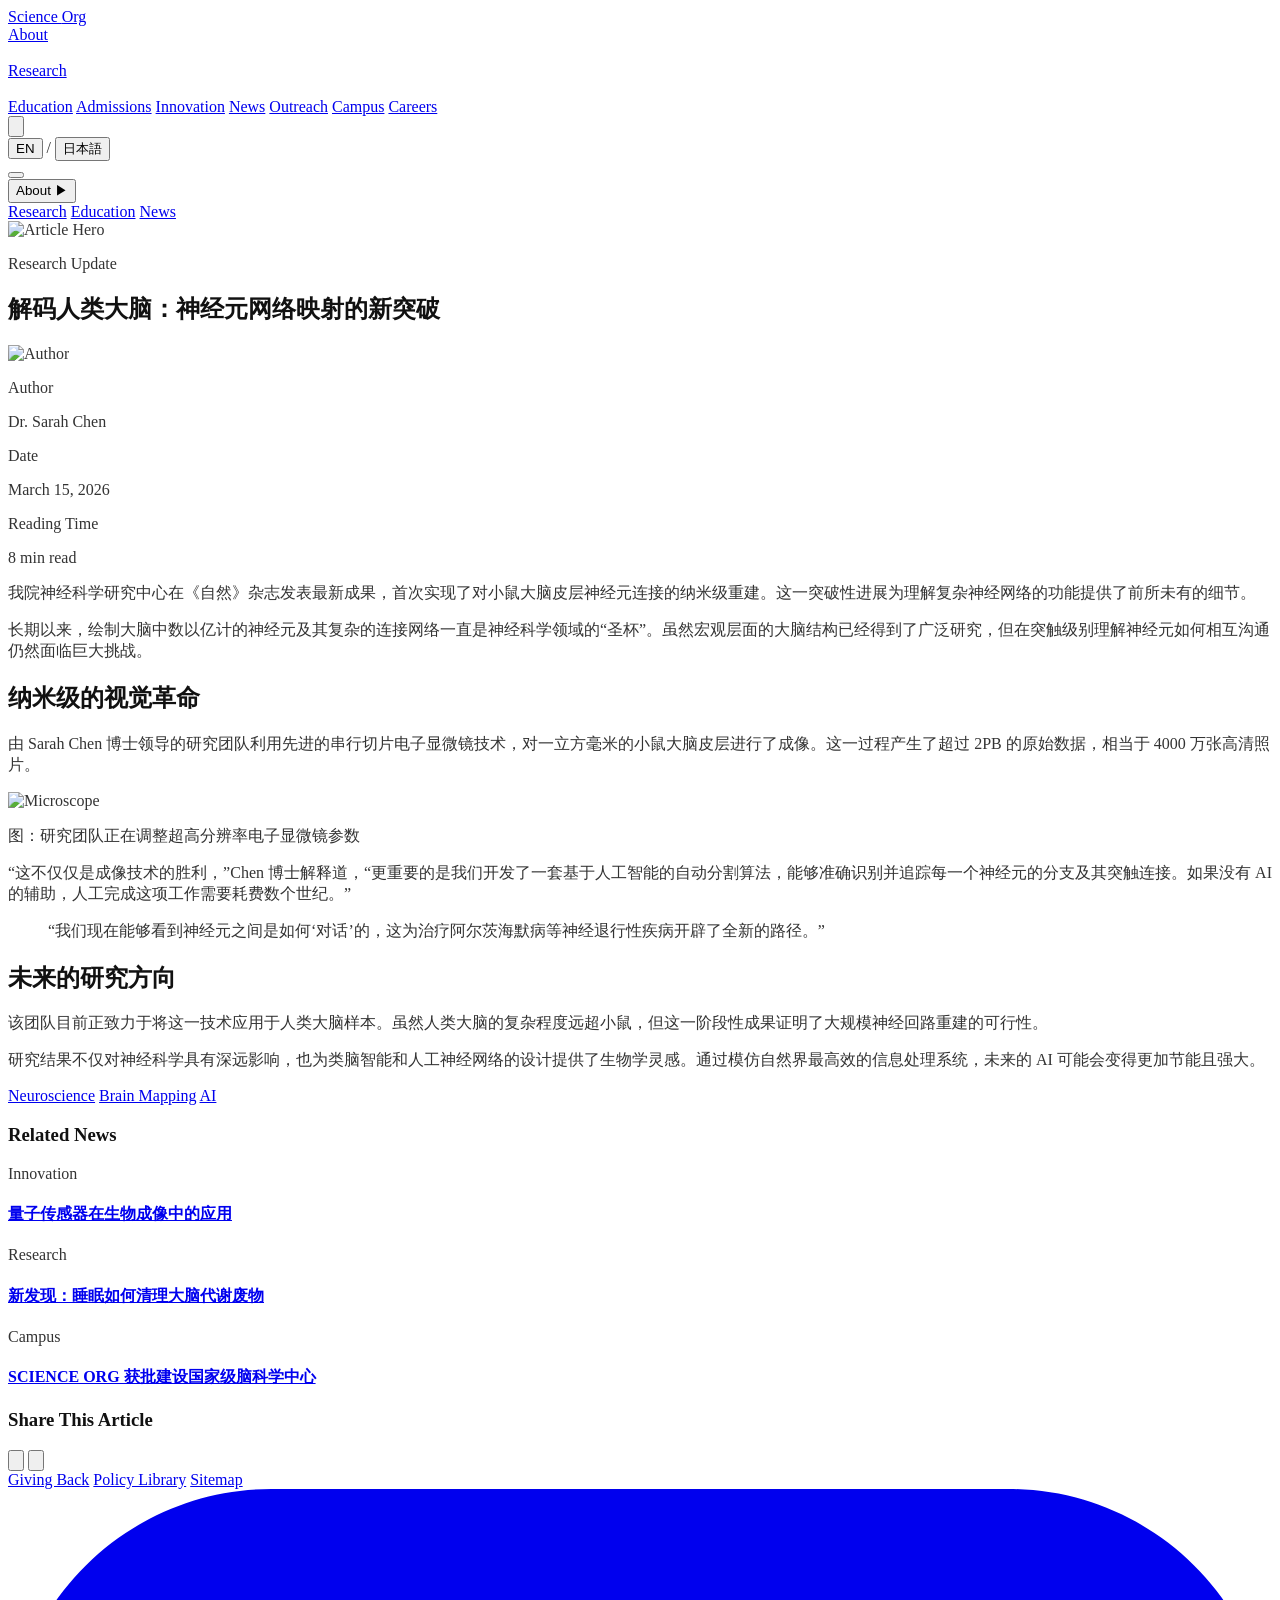
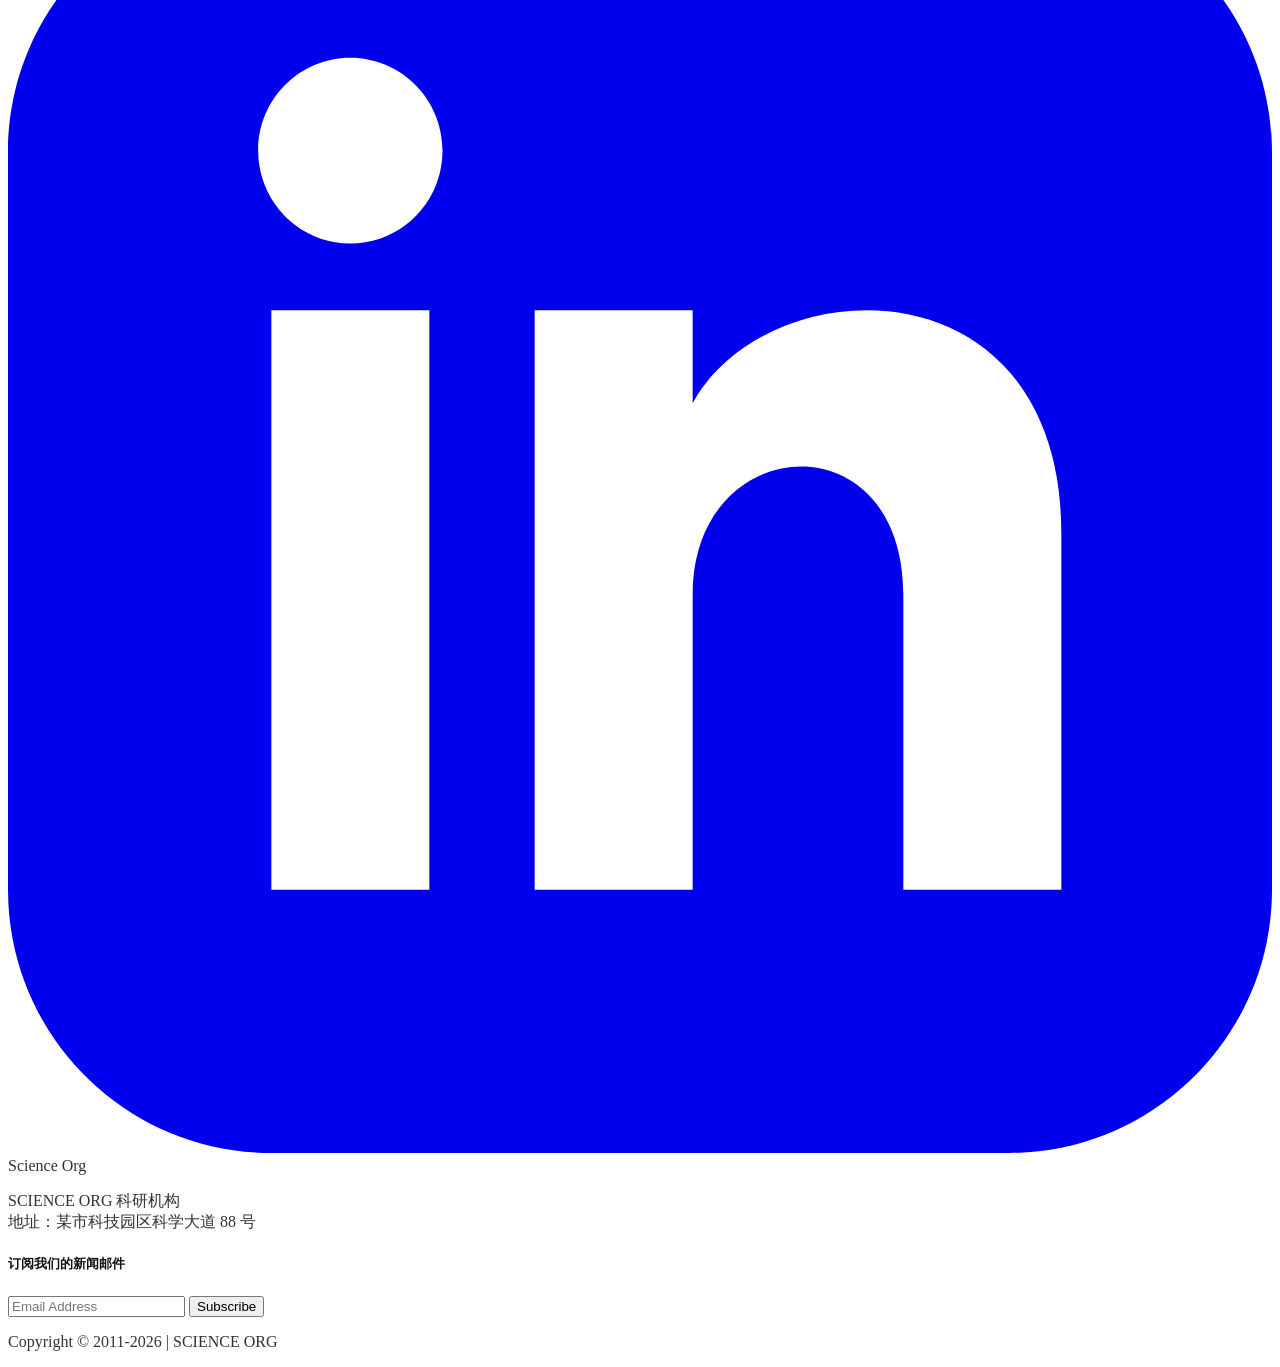
==== commit df7b39ce: "feat: Refactor styling and titles for OIST theme Updates Tailwind CSS configuration to introduce OIS" ====
--- a/article.html
+++ b/article.html
@@ -4,7 +4,7 @@
 <head>
     <meta charset="UTF-8">
     <meta name="viewport" content="width=device-width, initial-scale=1.0">
-    <title>解码人类大脑：神经元网络映射的新突破 | SCIENCE ORG 科研机构</title>
+    <title>Article Title | SCIENCE ORG</title>
     <script src="https://cdn.tailwindcss.com"></script>
     <link href="https://fonts.googleapis.com/css2?family=Inter:wght@300;400;500;600;700&display=swap" rel="stylesheet">
     <script>
@@ -12,9 +12,14 @@
             theme: {
                 extend: {
                     colors: {
-                        primary: '#111111',
-                        accent: '#005bac',
-                        'accent-light': '#e8f0fa',
+                        oist: {
+                            DEFAULT: '#004c45',
+                            accent: '#007a6e',
+                            hover: '#007a6e',
+                        },
+                        gray: {
+                            950: '#111111',
+                        }
                     },
                     fontFamily: {
                         sans: ['Inter', 'sans-serif'],
@@ -24,326 +29,291 @@
         }
     </script>
     <style>
-        .nav-transition { transition: all 300ms ease-in-out; }
+        body { color: #333333; }
+        h1, h2, h3, h4, h5, h6 { color: #111111; }
         
-        /* Mobile Menu Animation */
-        #mobile-menu {
+        /* Dropdown Menu */
+        .nav-dropdown {
+            opacity: 0;
+            visibility: hidden;
+            transform: translateY(10px);
+            transition: all 200ms ease-in-out;
+        }
+        .nav-item:hover .nav-dropdown {
+            opacity: 1;
+            visibility: visible;
+            transform: translateY(0);
+        }
+
+        /* Mobile Menu Hamburger */
+        .hamburger span {
+            transition: all 300ms ease-in-out;
+        }
+        .menu-open .hamburger span:nth-child(1) { transform: translateY(8px) rotate(45deg); }
+        .menu-open .hamburger span:nth-child(2) { opacity: 0; }
+        .menu-open .hamburger span:nth-child(3) { transform: translateY(-8px) rotate(-45deg); }
+
+        /* Accordion */
+        .accordion-content {
             max-height: 0;
+            overflow: hidden;
+            transition: max-height 0.3s ease-out;
+        }
+        .accordion-item.active .accordion-content {
+            max-height: 1000px;
+        }
+        .accordion-item.active .arrow {
+            transform: rotate(90deg);
+        }
+
+        /* Search Box */
+        #search-overlay {
+            display: none;
             opacity: 0;
-            overflow: hidden;
-            transition: max-height 300ms ease-in-out, opacity 300ms ease-in-out;
-        }
-        #mobile-menu.active {
-            max-height: 400px;
+            transition: opacity 0.3s ease-in-out;
+        }
+        #search-overlay.active {
+            display: flex;
             opacity: 1;
         }
-        
-        /* Overlay */
-        #menu-overlay {
-            opacity: 0;
-            pointer-events: none;
-            transition: opacity 300ms ease-in-out;
-        }
-        #menu-overlay.active {
-            opacity: 1;
-            pointer-events: auto;
-        }
-
-        /* Header Scrolled State for List/Article */
-        header.scrolled {
-            box-shadow: 0 1px 3px 0 rgba(0, 0, 0, 0.1), 0 1px 2px 0 rgba(0, 0, 0, 0.06);
-        }
-
-        .article-content p { margin-bottom: 1.5rem; line-height: 1.8; color: #374151; }
-        .article-content h2 { font-size: 1.5rem; font-weight: 700; color: #111111; margin-top: 2.5rem; margin-bottom: 1.25rem; border-left: 4px solid #005bac; padding-left: 1rem; }
-        blockquote { border-left: 4px solid #e5e7eb; padding-left: 1.5rem; font-style: italic; color: #4b5563; margin: 2rem 0; }
     </style>
 </head>
-<body class="bg-white text-gray-900 font-sans">
-
-    <!-- Menu Overlay -->
-    <div id="menu-overlay" class="fixed inset-0 bg-black/50 z-40"></div>
-
-    <!-- Header -->
-    <header id="main-header" class="fixed w-full z-50 nav-transition bg-white border-b border-gray-100">
-        <nav class="max-w-7xl mx-auto px-4 sm:px-6 lg:px-8">
-            <div class="flex justify-between h-20 items-center">
-                <div class="flex-shrink-0 flex items-center">
-                    <a href="index.html" class="text-2xl font-bold text-primary tracking-tighter">SCIENCE <span class="text-accent">ORG</span></a>
-                </div>
-                <div class="hidden md:flex space-x-8 items-center">
-                    <a href="list.html" class="nav-link text-sm font-medium text-accent transition-colors">研究</a>
-                    <a href="#" class="nav-link text-sm font-medium text-[#1a1a1a] hover:text-accent transition-colors">教育</a>
-                    <a href="#" class="nav-link text-sm font-medium text-[#1a1a1a] hover:text-accent transition-colors">创新</a>
-                    <a href="#" class="nav-link text-sm font-medium text-[#1a1a1a] hover:text-accent transition-colors">关于我们</a>
-                    <div class="flex items-center space-x-2 ml-4 border-l pl-6 border-gray-200">
-                        <button class="text-xs font-bold text-accent">中</button>
-                        <span class="text-gray-300">|</span>
-                        <button class="text-xs font-medium text-gray-500 hover:text-accent">EN</button>
-                    </div>
-                </div>
-                <div class="md:hidden flex items-center">
-                    <button id="mobile-menu-button" class="text-primary p-2 focus:outline-none">
-                        <svg id="menu-icon" class="h-6 w-6" fill="none" viewBox="0 0 24 24" stroke="currentColor">
-                            <path stroke-linecap="round" stroke-linejoin="round" stroke-width="2" d="M4 6h16M4 12h16M4 18h16" />
-                        </svg>
-                        <svg id="close-icon" class="h-6 w-6 hidden" fill="none" viewBox="0 0 24 24" stroke="currentColor">
-                            <path stroke-linecap="round" stroke-linejoin="round" stroke-width="2" d="M6 18L18 6M6 6l12 12" />
-                        </svg>
-                    </button>
-                </div>
-            </div>
-        </nav>
-        <!-- Mobile Menu -->
-        <div id="mobile-menu" class="md:hidden bg-white px-4 py-4 space-y-2 border-b border-gray-100">
-            <a href="list.html" class="block py-2 text-base font-medium text-accent">研究</a>
-            <a href="#" class="block py-2 text-base font-medium text-[#1a1a1a]">教育</a>
-            <a href="#" class="block py-2 text-base font-medium text-[#1a1a1a]">创新</a>
-            <a href="#" class="block py-2 text-base font-medium text-[#1a1a1a]">关于我们</a>
+<body class="font-sans antialiased pt-20">
+
+    <!-- Navigation (Same as index.html) -->
+    <header class="fixed w-full top-0 z-[100] bg-white shadow-[0_2px_15px_-3px_rgba(0,0,0,0.07)]">
+        <div class="max-w-[1440px] mx-auto px-6 h-20 flex items-center justify-between">
+            <a href="index.html" class="flex items-center space-x-2">
+                <div class="w-8 h-8 bg-oist"></div>
+                <span class="text-xl font-bold text-gray-950 tracking-tighter uppercase">Science <span class="text-oist">Org</span></span>
+            </a>
+            <nav class="hidden xl:flex items-center space-x-1 h-full">
+                <div class="nav-item relative h-full flex items-center px-3 group">
+                    <a href="#" class="text-[13px] font-semibold text-[#1a1a1a] hover:text-oist-accent transition-colors">About</a>
+                    <div class="nav-dropdown absolute top-20 left-0 bg-white shadow-xl border-t border-gray-100 min-w-[240px] py-4">
+                        <a href="#" class="block px-6 py-2 text-[13px] hover:text-oist-accent border-b border-gray-50 last:border-0">About OIST</a>
+                        <a href="#" class="block px-6 py-2 text-[13px] hover:text-oist-accent">Careers</a>
+                    </div>
+                </div>
+                <div class="nav-item relative h-full flex items-center px-3 group">
+                    <a href="list.html" class="text-[13px] font-semibold text-[#1a1a1a] hover:text-oist-accent transition-colors">Research</a>
+                    <div class="nav-dropdown absolute top-20 left-0 bg-white shadow-xl border-t border-gray-100 min-w-[240px] py-4">
+                        <a href="list.html" class="block px-6 py-2 text-[13px] hover:text-oist-accent">Research at OIST</a>
+                    </div>
+                </div>
+                <a href="#" class="px-3 text-[13px] font-semibold text-[#1a1a1a] hover:text-oist-accent transition-colors">Education</a>
+                <a href="#" class="px-3 text-[13px] font-semibold text-[#1a1a1a] hover:text-oist-accent transition-colors">Admissions</a>
+                <a href="#" class="px-3 text-[13px] font-semibold text-[#1a1a1a] hover:text-oist-accent transition-colors">Innovation</a>
+                <a href="#" class="px-3 text-[13px] font-semibold text-[#1a1a1a] hover:text-oist-accent transition-colors">News</a>
+                <a href="#" class="px-3 text-[13px] font-semibold text-[#1a1a1a] hover:text-oist-accent transition-colors">Outreach</a>
+                <a href="#" class="px-3 text-[13px] font-semibold text-[#1a1a1a] hover:text-oist-accent transition-colors">Campus</a>
+                <a href="#" class="px-3 text-[13px] font-semibold text-[#1a1a1a] hover:text-oist-accent transition-colors">Careers</a>
+            </nav>
+            <div class="flex items-center space-x-4">
+                <button id="search-btn" class="p-2 text-[#1a1a1a] hover:text-oist-accent transition-colors">
+                    <svg class="w-5 h-5" fill="none" stroke="currentColor" viewBox="0 0 24 24"><path stroke-linecap="round" stroke-linejoin="round" stroke-width="2" d="M21 21l-6-6m2-5a7 7 0 11-14 0 7 7 0 0114 0z"></path></svg>
+                </button>
+                <div class="hidden md:flex items-center space-x-2 text-[11px] font-bold border-l pl-4 border-gray-200">
+                    <button class="text-oist-accent">EN</button>
+                    <span class="text-gray-300">/</span>
+                    <button class="text-[#1a1a1a] hover:text-oist-accent">日本語</button>
+                </div>
+                <button id="mobile-menu-btn" class="xl:hidden hamburger p-2 flex flex-col space-y-1.5 z-[110]">
+                    <span class="block w-6 h-0.5 bg-[#1a1a1a]"></span>
+                    <span class="block w-6 h-0.5 bg-[#1a1a1a]"></span>
+                    <span class="block w-6 h-0.5 bg-[#1a1a1a]"></span>
+                </button>
+            </div>
         </div>
     </header>
 
-    <!-- Article Header -->
-    <section class="pt-32 pb-12 bg-white">
-        <div class="max-w-7xl mx-auto px-4 sm:px-6 lg:px-8">
-            <nav class="flex text-xs font-medium text-gray-400 space-x-2 mb-8 uppercase tracking-wider">
-                <a href="index.html" class="hover:text-accent">首页</a>
-                <span>/</span>
-                <a href="list.html" class="hover:text-accent">研究动态</a>
-                <span>/</span>
-                <span class="text-gray-600">正文</span>
-            </nav>
-            
-            <h1 class="text-3xl md:text-5xl font-bold text-primary leading-tight mb-8">解码人类大脑：神经元网络映射的新突破</h1>
-            
-            <div class="flex flex-wrap items-center gap-6 text-sm text-gray-500 mb-10">
-                <div class="flex items-center">
-                    <svg class="w-4 h-4 mr-2" fill="none" stroke="currentColor" viewBox="0 0 24 24"><path stroke-linecap="round" stroke-linejoin="round" stroke-width="2" d="M8 7V3m8 4V3m-9 8h10M5 21h14a2 2 0 002-2V7a2 2 0 00-2-2H5a2 2 0 00-2 2v12a2 2 0 002 2z"></path></svg>
-                    2026年3月12日
-                </div>
-                <div class="flex items-center">
-                    <svg class="w-4 h-4 mr-2" fill="none" stroke="currentColor" viewBox="0 0 24 24"><path stroke-linecap="round" stroke-linejoin="round" stroke-width="2" d="M16 7a4 4 0 11-8 0 4 4 0 018 0zM12 14a7 7 0 00-7 7h14a7 7 0 00-7-7z"></path></svg>
-                    作者：陈明远 博士
-                </div>
-                <div class="flex items-center">
-                    <span class="px-2 py-0.5 bg-accent-light text-accent text-[10px] font-bold rounded uppercase">生命科学</span>
-                </div>
-            </div>
-
-            <div class="w-full aspect-[21/9] overflow-hidden rounded-sm shadow-lg">
-                <img src="https://images.unsplash.com/photo-1559757175-5700dde675bc?auto=format&fit=crop&w=1200&h=480&q=80" alt="Featured Image" class="w-full h-full object-cover">
+    <!-- Mobile Menu (Same as index.html) -->
+    <div id="mobile-menu" class="fixed inset-0 bg-white z-[105] pt-24 px-6 overflow-y-auto hidden">
+        <div class="space-y-2">
+            <div class="accordion-item border-b border-gray-100">
+                <button class="w-full py-4 flex justify-between items-center text-lg font-bold text-[#1a1a1a]">About <span class="arrow transition-transform duration-300">▶</span></button>
+                <div class="accordion-content bg-gray-50 px-4">
+                    <a href="#" class="block py-3 text-sm">About OIST</a>
+                </div>
+            </div>
+            <a href="list.html" class="block py-4 border-b border-gray-100 text-lg font-bold text-[#1a1a1a]">Research</a>
+            <a href="#" class="block py-4 border-b border-gray-100 text-lg font-bold text-[#1a1a1a]">Education</a>
+            <a href="#" class="block py-4 border-b border-gray-100 text-lg font-bold text-[#1a1a1a]">News</a>
+        </div>
+    </div>
+
+    <!-- Search Overlay (Same as index.html) -->
+    <div id="search-overlay" class="fixed inset-0 bg-white z-[200] flex-col items-center pt-32 px-6">
+        <button id="close-search" class="absolute top-8 right-8 text-gray-400 hover:text-oist transition-colors">
+            <svg class="w-8 h-8" fill="none" stroke="currentColor" viewBox="0 0 24 24"><path stroke-linecap="round" stroke-linejoin="round" stroke-width="2" d="M6 18L18 6M6 6l12 12"></path></svg>
+        </button>
+        <div class="max-w-3xl w-full">
+            <input type="text" placeholder="Search Science Org..." class="w-full text-4xl font-light border-b-2 border-gray-100 py-4 focus:outline-none focus:border-oist transition-colors">
+        </div>
+    </div>
+
+    <!-- Article Hero -->
+    <section class="max-w-[1440px] mx-auto px-6 pt-12">
+        <div class="relative h-[480px] overflow-hidden">
+            <img src="https://picsum.photos/1200/480?random=50" alt="Article Hero" class="w-full h-full object-cover">
+            <div class="absolute inset-0 bg-gradient-to-t from-black/80 via-black/20 to-transparent flex flex-col justify-end p-12">
+                <p class="text-[11px] font-bold text-oist-accent uppercase tracking-widest mb-4">Research Update</p>
+                <h1 class="text-4xl md:text-5xl font-bold text-white leading-tight max-w-4xl">解码人类大脑：神经元网络映射的新突破</h1>
             </div>
         </div>
     </section>
 
-    <!-- Main Content -->
-    <main class="py-12 bg-white">
-        <div class="max-w-7xl mx-auto px-4 sm:px-6 lg:px-8">
+    <!-- Article Content -->
+    <main class="py-20 bg-white">
+        <div class="max-w-[1440px] mx-auto px-6">
             <div class="flex flex-col lg:flex-row gap-16">
-                
-                <!-- Left: Article Content -->
+                <!-- Left: Article Body -->
                 <div class="lg:w-2/3">
-                    <div class="article-content">
-                        <p class="text-lg font-medium text-gray-700 italic border-l-4 border-gray-200 pl-6 mb-10">
-                            “理解大脑如何工作是 21 世纪科学面临的最大挑战之一。我们的新方法让我们能够以前所未有的清晰度观察神经元之间的对话。” —— 陈明远博士
-                        </p>
+                    <!-- Meta -->
+                    <div class="flex items-center space-x-6 mb-12 pb-12 border-b border-gray-100">
+                        <div class="flex items-center space-x-3">
+                            <img src="https://picsum.photos/100/100?random=51" alt="Author" class="w-10 h-10 rounded-full">
+                            <div>
+                                <p class="text-xs font-bold text-gray-400 uppercase">Author</p>
+                                <p class="text-sm font-bold">Dr. Sarah Chen</p>
+                            </div>
+                        </div>
+                        <div>
+                            <p class="text-xs font-bold text-gray-400 uppercase">Date</p>
+                            <p class="text-sm font-bold">March 15, 2026</p>
+                        </div>
+                        <div>
+                            <p class="text-xs font-bold text-gray-400 uppercase">Reading Time</p>
+                            <p class="text-sm font-bold">8 min read</p>
+                        </div>
+                    </div>
+
+                    <!-- Body -->
+                    <div class="prose prose-lg max-w-none text-[#333333] leading-relaxed space-y-8">
+                        <p class="text-xl font-light text-gray-600 italic">我院神经科学研究中心在《自然》杂志发表最新成果，首次实现了对小鼠大脑皮层神经元连接的纳米级重建。这一突破性进展为理解复杂神经网络的功能提供了前所未有的细节。</p>
                         
-                        <p>
-                            人类大脑由约 860 亿个神经元组成，它们通过数万亿个突触相互连接，形成了一个极其复杂的网络。长期以来，科学家们一直试图绘制出这个网络的精确地图，即所谓的“连接组”。近日，我院神经科学研究中心在这一领域取得了里程碑式的进展。
-                        </p>
-
-                        <h2>高分辨率成像技术的革新</h2>
-                        <p>
-                            传统的成像技术往往难以平衡视野大小与分辨率。为了解决这一难题，我们的团队开发了一种名为“多尺度电子显微扫描”（MS-EMS）的新技术。该技术能够在大范围内实现纳米级的空间分辨率，使我们能够清晰地看到单个突触的精细结构。
-                        </p>
-
-                        <div class="my-10">
-                            <img src="https://images.unsplash.com/photo-1576086213369-97a306d36557?auto=format&fit=crop&w=800&h=500&q=80" alt="Inline Image" class="w-full rounded-sm mb-3">
-                            <p class="text-center text-xs text-gray-400 italic">图 1：通过 MS-EMS 技术捕获的神经元突触连接细节图。</p>
-                        </div>
-
-                        <p>
-                            通过这种技术，我们成功重建了一块约 1 立方毫米的小鼠大脑皮层组织。虽然体积看起来很小，但其中包含了超过 10 万个神经元和数亿个突触。
-                        </p>
-
-                        <h2>数据驱动的神经科学</h2>
-                        <p>
-                            如此大规模的成像产生了海量的数据。仅这一小块组织的原始图像数据就达到了数个 PB。为了处理这些数据，我们与人工智能学部合作，利用深度学习算法自动识别和追踪神经元的形态。
-                        </p>
-
-                        <blockquote>
-                            “如果没有人工智能的辅助，仅靠人工标注这些神经元可能需要数千年的时间。现在，我们可以在几周内完成这项工作。”
+                        <p>长期以来，绘制大脑中数以亿计的神经元及其复杂的连接网络一直是神经科学领域的“圣杯”。虽然宏观层面的大脑结构已经得到了广泛研究，但在突触级别理解神经元如何相互沟通仍然面临巨大挑战。</p>
+                        
+                        <h2 class="text-2xl font-bold pt-4">纳米级的视觉革命</h2>
+                        <p>由 Sarah Chen 博士领导的研究团队利用先进的串行切片电子显微镜技术，对一立方毫米的小鼠大脑皮层进行了成像。这一过程产生了超过 2PB 的原始数据，相当于 4000 万张高清照片。</p>
+                        
+                        <div class="my-12">
+                            <img src="https://picsum.photos/800/500?random=52" loading="lazy" alt="Microscope" class="w-full rounded-sm shadow-lg">
+                            <p class="mt-4 text-xs text-gray-400 italic text-center">图：研究团队正在调整超高分辨率电子显微镜参数</p>
+                        </div>
+
+                        <p>“这不仅仅是成像技术的胜利，”Chen 博士解释道，“更重要的是我们开发了一套基于人工智能的自动分割算法，能够准确识别并追踪每一个神经元的分支及其突触连接。如果没有 AI 的辅助，人工完成这项工作需要耗费数个世纪。”</p>
+
+                        <blockquote class="border-l-4 border-oist pl-8 py-4 my-12 bg-gray-50 italic text-xl text-gray-700">
+                            “我们现在能够看到神经元之间是如何‘对话’的，这为治疗阿尔茨海默病等神经退行性疾病开辟了全新的路径。”
                         </blockquote>
 
-                        <p>
-                            初步分析显示，神经元之间的连接并非随机，而是遵循特定的拓扑规律。这些规律可能正是大脑高效处理信息、产生意识与记忆的物理基础。
-                        </p>
-
-                        <h2>未来展望</h2>
-                        <p>
-                            这项研究不仅是基础科学的胜利，也具有重要的临床意义。通过对比健康大脑与患有神经退行性疾病（如阿尔茨海默症）大脑的连接图谱，我们有望找到疾病发生的早期结构性标志，从而开发出更有效的诊断与治疗手段。
-                        </p>
-                    </div>
-
-                    <!-- Article Bottom -->
-                    <div class="mt-16 pt-8 border-t border-gray-100">
-                        <div class="flex flex-col md:flex-row justify-between items-start md:items-center gap-6">
-                            <div class="flex flex-wrap gap-2">
-                                <a href="#" class="px-3 py-1 bg-gray-50 text-xs text-gray-500 hover:bg-accent hover:text-white transition-colors"># 神经科学</a>
-                                <a href="#" class="px-3 py-1 bg-gray-50 text-xs text-gray-500 hover:bg-accent hover:text-white transition-colors"># 人工智能</a>
-                                <a href="#" class="px-3 py-1 bg-gray-50 text-xs text-gray-500 hover:bg-accent hover:text-white transition-colors"># 大脑图谱</a>
-                            </div>
-                            <div class="flex items-center space-x-4">
-                                <span class="text-xs text-gray-400 uppercase font-bold">分享至:</span>
-                                <a href="#" class="text-gray-400 hover:text-accent"><svg class="w-5 h-5" fill="currentColor" viewBox="0 0 24 24"><path d="M24 12.073c0-6.627-5.373-12-12-12s-12 5.373-12 12c0 5.99 4.388 10.954 10.125 11.854v-8.385H7.078v-3.469h3.047V9.43c0-3.007 1.792-4.669 4.533-4.669 1.312 0 2.686.235 2.686.235v2.953H15.83c-1.491 0-1.956.925-1.956 1.874v2.25h3.328l-.532 3.469h-2.796v8.385C19.612 23.027 24 18.062 24 12.073z"/></svg></a>
-                                <a href="#" class="text-gray-400 hover:text-accent"><svg class="w-5 h-5" fill="currentColor" viewBox="0 0 24 24"><path d="M23.953 4.57a10 10 0 01-2.825.775 4.958 4.958 0 002.163-2.723c-.951.555-2.005.959-3.127 1.184a4.92 4.92 0 00-8.384 4.482C7.69 8.095 4.067 6.13 1.64 3.162a4.822 4.822 0 00-.666 2.475c0 1.71.87 3.213 2.188 4.096a4.904 4.904 0 01-2.228-.616v.06a4.923 4.923 0 003.946 4.84 4.996 4.996 0 01-2.212.085 4.936 4.936 0 004.604 3.417 9.867 9.867 0 01-6.102 2.105c-.39 0-.779-.023-1.17-.067a13.995 13.995 0 007.557 2.209c9.053 0 13.998-7.496 13.998-13.985 0-.21 0-.42-.015-.63A9.935 9.935 0 0024 4.59z"/></svg></a>
-                            </div>
-                        </div>
+                        <h2 class="text-2xl font-bold pt-4">未来的研究方向</h2>
+                        <p>该团队目前正致力于将这一技术应用于人类大脑样本。虽然人类大脑的复杂程度远超小鼠，但这一阶段性成果证明了大规模神经回路重建的可行性。</p>
                         
-                        <div class="mt-12 grid grid-cols-2 gap-4">
-                            <a href="#" class="p-6 border border-gray-100 hover:border-accent group transition-all">
-                                <p class="text-[10px] font-bold text-gray-400 uppercase mb-2">上一篇</p>
-                                <h4 class="text-sm font-bold text-primary group-hover:text-accent">拓扑绝缘体在量子计算中的潜在应用研究</h4>
-                            </a>
-                            <a href="#" class="p-6 border border-gray-100 hover:border-accent group transition-all text-right">
-                                <p class="text-[10px] font-bold text-gray-400 uppercase mb-2">下一篇</p>
-                                <h4 class="text-sm font-bold text-primary group-hover:text-accent">深海生态系统对全球变暖的响应机制分析</h4>
-                            </a>
-                        </div>
+                        <p>研究结果不仅对神经科学具有深远影响，也为类脑智能和人工神经网络的设计提供了生物学灵感。通过模仿自然界最高效的信息处理系统，未来的 AI 可能会变得更加节能且强大。</p>
+                    </div>
+
+                    <!-- Tags -->
+                    <div class="mt-16 pt-8 border-t border-gray-100 flex flex-wrap gap-2">
+                        <a href="#" class="px-3 py-1 bg-gray-100 text-[11px] font-bold uppercase tracking-widest hover:bg-oist hover:text-white transition-colors">Neuroscience</a>
+                        <a href="#" class="px-3 py-1 bg-gray-100 text-[11px] font-bold uppercase tracking-widest hover:bg-oist hover:text-white transition-colors">Brain Mapping</a>
+                        <a href="#" class="px-3 py-1 bg-gray-100 text-[11px] font-bold uppercase tracking-widest hover:bg-oist hover:text-white transition-colors">AI</a>
                     </div>
                 </div>
 
                 <!-- Right: Sidebar -->
                 <aside class="lg:w-1/3 space-y-12">
-                    <!-- Author Card -->
-                    <div class="bg-primary text-white p-8 rounded-sm">
-                        <div class="flex items-center gap-4 mb-6">
-                            <img src="https://images.unsplash.com/photo-1573496359142-b8d87734a5a2?auto=format&fit=crop&w=100&h=100&q=80" alt="Author" class="w-16 h-16 rounded-full border-2 border-accent">
-                            <div>
-                                <h3 class="text-lg font-bold">陈明远 博士</h3>
-                                <p class="text-xs text-accent font-medium">首席研究员 / 神经科学</p>
+                    <div class="bg-gray-50 p-8">
+                        <h3 class="text-sm font-bold uppercase tracking-widest border-b-2 border-oist pb-2 mb-6">Related News</h3>
+                        <div class="space-y-6">
+                            <div class="group">
+                                <p class="text-[10px] font-bold text-oist-accent uppercase tracking-widest mb-1">Innovation</p>
+                                <h4 class="font-bold text-sm group-hover:text-oist-accent transition-colors"><a href="#">量子传感器在生物成像中的应用</a></h4>
                             </div>
-                        </div>
-                        <p class="text-sm text-gray-300 leading-relaxed mb-6">
-                            陈博士在神经成像与计算神经科学领域拥有超过 15 年的研究经验，曾多次在《自然》、《科学》等顶尖期刊发表论文。
-                        </p>
-                        <a href="#" class="inline-block text-xs font-bold uppercase tracking-widest border-b border-accent pb-1 hover:text-accent transition-colors">查看完整个人资料</a>
-                    </div>
-
-                    <!-- Related Articles -->
-                    <div>
-                        <h3 class="text-lg font-bold text-primary mb-6 border-l-4 border-accent pl-4 uppercase tracking-wider">相关文章</h3>
-                        <div class="space-y-6">
-                            <div class="flex gap-4">
-                                <img src="https://images.unsplash.com/photo-1518152006812-edab29b069ac?auto=format&fit=crop&w=80&h=80&q=80" alt="Small" class="w-20 h-20 object-cover flex-shrink-0">
-                                <div>
-                                    <a href="#" class="text-sm font-bold text-primary hover:text-accent line-clamp-2">利用 AI 自动识别神经元形态的新算法</a>
-                                    <p class="text-xs text-gray-400 mt-1">2026.02.20</p>
-                                </div>
+                            <div class="group">
+                                <p class="text-[10px] font-bold text-oist-accent uppercase tracking-widest mb-1">Research</p>
+                                <h4 class="font-bold text-sm group-hover:text-oist-accent transition-colors"><a href="#">新发现：睡眠如何清理大脑代谢废物</a></h4>
                             </div>
-                            <div class="flex gap-4">
-                                <img src="https://images.unsplash.com/photo-1516321318423-f06f85e504b3?auto=format&fit=crop&w=80&h=80&q=80" alt="Small" class="w-20 h-20 object-cover flex-shrink-0">
-                                <div>
-                                    <a href="#" class="text-sm font-bold text-primary hover:text-accent line-clamp-2">神经退行性疾病的早期结构性标志研究</a>
-                                    <p class="text-xs text-gray-400 mt-1">2026.01.15</p>
-                                </div>
+                            <div class="group">
+                                <p class="text-[10px] font-bold text-oist-accent uppercase tracking-widest mb-1">Campus</p>
+                                <h4 class="font-bold text-sm group-hover:text-oist-accent transition-colors"><a href="#">SCIENCE ORG 获批建设国家级脑科学中心</a></h4>
                             </div>
                         </div>
                     </div>
+                    
+                    <div class="sticky top-32">
+                        <h3 class="text-sm font-bold uppercase tracking-widest border-b-2 border-oist pb-2 mb-6">Share This Article</h3>
+                        <div class="flex space-x-4">
+                            <button class="w-10 h-10 rounded-full border border-gray-200 flex items-center justify-center hover:bg-oist hover:text-white transition-all">
+                                <svg class="w-5 h-5" fill="currentColor" viewBox="0 0 24 24"><path d="M24 4.557c-.883.392-1.832.656-2.828.775 1.017-.609 1.798-1.574 2.165-2.724-.951.564-2.005.974-3.127 1.195-.897-.957-2.178-1.555-3.594-1.555-3.179 0-5.515 2.966-4.797 6.045-4.091-.205-7.719-2.165-10.148-5.144-1.29 2.213-.669 5.108 1.523 6.574-.806-.026-1.566-.247-2.229-.616-.054 2.281 1.581 4.415 3.949 4.89-.693.188-1.452.232-2.224.084.626 1.956 2.444 3.379 4.6 3.419-2.07 1.623-4.678 2.348-7.29 2.04 2.179 1.397 4.768 2.212 7.548 2.212 9.142 0 14.307-7.721 13.995-14.646.962-.695 1.797-1.562 2.457-2.549z"/></svg>
+                            </button>
+                            <button class="w-10 h-10 rounded-full border border-gray-200 flex items-center justify-center hover:bg-oist hover:text-white transition-all">
+                                <svg class="w-5 h-5" fill="currentColor" viewBox="0 0 24 24"><path d="M19 0h-14c-2.761 0-5 2.239-5 5v14c0 2.761 2.239 5 5 5h14c2.762 0 5-2.239 5-5v-14c0-2.761-2.238-5-5-5zm-11 19h-3v-11h3v11zm-1.5-12.268c-.966 0-1.75-.79-1.75-1.764s.784-1.764 1.75-1.764 1.75.79 1.75 1.764-.783 1.764-1.75 1.764zm13.5 12.268h-3v-5.604c0-3.368-4-3.113-4 0v5.604h-3v-11h3v1.765c1.396-2.586 7-2.777 7 2.476v6.759z"/></svg>
+                            </button>
+                        </div>
+                    </div>
                 </aside>
             </div>
         </div>
     </main>
 
-    <!-- Footer -->
-    <footer class="bg-[#111111] text-white py-20">
-        <div class="max-w-7xl mx-auto px-4 sm:px-6 lg:px-8">
-            <div class="grid grid-cols-1 md:grid-cols-4 gap-12 mb-16">
-                <div class="col-span-1 md:col-span-1">
-                    <a href="index.html" class="text-2xl font-bold tracking-tighter mb-6 block">SCIENCE <span class="text-accent">ORG</span></a>
-                    <p class="text-gray-400 text-sm leading-relaxed">
-                        致力于通过卓越的研究与教育，推动科学进步，造福人类社会。
-                    </p>
-                </div>
-                <div>
-                    <h5 class="text-lg font-bold mb-6">快速链接</h5>
-                    <ul class="space-y-3 text-gray-400 text-sm">
-                        <li><a href="#" class="hover:text-accent transition-colors">研究领域</a></li>
-                        <li><a href="#" class="hover:text-accent transition-colors">招生信息</a></li>
-                        <li><a href="#" class="hover:text-accent transition-colors">校园生活</a></li>
-                        <li><a href="#" class="hover:text-accent transition-colors">媒体中心</a></li>
-                    </ul>
-                </div>
-                <div>
-                    <h5 class="text-lg font-bold mb-6">加入我们</h5>
-                    <ul class="space-y-3 text-gray-400 text-sm">
-                        <li><a href="#" class="hover:text-accent transition-colors">教职招聘</a></li>
-                        <li><a href="#" class="hover:text-accent transition-colors">博士后研究</a></li>
-                        <li><a href="#" class="hover:text-accent transition-colors">行政岗位</a></li>
-                        <li><a href="#" class="hover:text-accent transition-colors">实习机会</a></li>
-                    </ul>
-                </div>
-                <div>
-                    <h5 class="text-lg font-bold mb-6">联系我们</h5>
-                    <p class="text-gray-400 text-sm mb-4">
-                        地址：某市科技园区科学大道 88 号<br>
-                        邮编：100000
-                    </p>
-                    <p class="text-gray-400 text-sm">
-                        电话：+86 (0)10 1234 5678<br>
-                        邮箱：info@scienceorg.edu
-                    </p>
-                </div>
-            </div>
-            <div class="pt-8 border-t border-gray-800 flex flex-col md:flex-row justify-between items-center text-gray-500 text-xs">
-                <p>&copy; 2026 SCIENCE ORG. 保留所有权利。</p>
-                <div class="flex space-x-6 mt-4 md:mt-0">
-                    <a href="#" class="hover:text-white">隐私政策</a>
-                    <a href="#" class="hover:text-white">使用条款</a>
-                    <a href="#" class="hover:text-white">网站地图</a>
-                </div>
+    <!-- Footer (Same as index.html) -->
+    <footer class="bg-oist text-white pt-20 pb-10">
+        <div class="max-w-[1440px] mx-auto px-6">
+            <div class="flex flex-wrap gap-x-8 gap-y-4 text-[11px] font-bold uppercase tracking-widest mb-12 opacity-70">
+                <a href="#" class="hover:text-white transition-colors">Giving Back</a>
+                <a href="#" class="hover:text-white transition-colors">Policy Library</a>
+                <a href="#" class="hover:text-white transition-colors">Sitemap</a>
+            </div>
+            <div class="flex space-x-6 mb-16">
+                <a href="#" class="w-10 h-10 rounded-full border border-white/20 flex items-center justify-center hover:bg-white hover:text-oist transition-all"><svg class="w-5 h-5" fill="currentColor" viewBox="0 0 24 24"><path d="M19 0h-14c-2.761 0-5 2.239-5 5v14c0 2.761 2.239 5 5 5h14c2.762 0 5-2.239 5-5v-14c0-2.761-2.238-5-5-5zm-11 19h-3v-11h3v11zm-1.5-12.268c-.966 0-1.75-.79-1.75-1.764s.784-1.764 1.75-1.764 1.75.79 1.75 1.764-.783 1.764-1.75 1.764zm13.5 12.268h-3v-5.604c0-3.368-4-3.113-4 0v5.604h-3v-11h3v1.765c1.396-2.586 7-2.777 7 2.476v6.759z"/></svg></a>
+            </div>
+            <div class="grid grid-cols-1 lg:grid-cols-2 gap-12 pb-12 border-b border-white/10">
+                <div class="space-y-6">
+                    <div class="flex items-center space-x-3">
+                        <div class="w-10 h-10 bg-white"></div>
+                        <span class="text-2xl font-bold tracking-tighter uppercase">Science Org</span>
+                    </div>
+                    <p class="text-sm opacity-80 leading-relaxed max-w-md">SCIENCE ORG 科研机构<br>地址：某市科技园区科学大道 88 号</p>
+                </div>
+                <div class="space-y-6">
+                    <h5 class="text-lg font-bold">订阅我们的新闻邮件</h5>
+                    <form class="flex space-x-2">
+                        <input type="email" placeholder="Email Address" class="flex-grow bg-white/10 border border-white/20 px-4 py-3 text-sm focus:outline-none focus:border-white transition-colors">
+                        <button class="px-8 py-3 bg-white text-oist font-bold uppercase tracking-widest text-xs hover:bg-oist-accent hover:text-white transition-colors">Subscribe</button>
+                    </form>
+                </div>
+            </div>
+            <div class="pt-8 flex flex-col md:flex-row justify-between items-center text-[10px] font-bold uppercase tracking-widest opacity-50">
+                <p>Copyright © 2011-2026 | SCIENCE ORG</p>
             </div>
         </div>
     </footer>
 
     <script>
-        const header = document.getElementById('main-header');
-        const mobileMenuBtn = document.getElementById('mobile-menu-button');
+        // Mobile Menu Toggle
+        const mobileMenuBtn = document.getElementById('mobile-menu-btn');
         const mobileMenu = document.getElementById('mobile-menu');
-        const menuOverlay = document.getElementById('menu-overlay');
-        const menuIcon = document.getElementById('menu-icon');
-        const closeIcon = document.getElementById('close-icon');
-
-        // Scroll Effect
-        window.addEventListener('scroll', () => {
-            if (window.scrollY > 50) {
-                header.classList.add('scrolled');
-            } else {
-                header.classList.remove('scrolled');
-            }
+        mobileMenuBtn.addEventListener('click', () => {
+            mobileMenu.classList.toggle('hidden');
+            mobileMenuBtn.classList.toggle('menu-open');
         });
 
-        // Mobile Menu Toggle
-        function toggleMenu() {
-            const isOpen = mobileMenu.classList.toggle('active');
-            menuOverlay.classList.toggle('active');
-            menuIcon.classList.toggle('hidden');
-            closeIcon.classList.toggle('hidden');
-            document.body.style.overflow = isOpen ? 'hidden' : '';
-        }
-
-        mobileMenuBtn.addEventListener('click', (e) => {
-            e.stopPropagation();
-            toggleMenu();
+        // Accordion Logic
+        const accordionTriggers = document.querySelectorAll('.accordion-item button');
+        accordionTriggers.forEach(trigger => {
+            trigger.addEventListener('click', () => {
+                trigger.parentElement.classList.toggle('active');
+            });
         });
 
-        menuOverlay.addEventListener('click', toggleMenu);
-
-        document.addEventListener('click', (e) => {
-            if (mobileMenu.classList.contains('active') && !header.contains(e.target)) {
-                toggleMenu();
-            }
-        });
+        // Search Overlay Logic
+        const searchBtn = document.getElementById('search-btn');
+        const searchOverlay = document.getElementById('search-overlay');
+        const closeSearch = document.getElementById('close-search');
+        searchBtn.addEventListener('click', () => searchOverlay.classList.add('active'));
+        closeSearch.addEventListener('click', () => searchOverlay.classList.remove('active'));
     </script>
 </body>
 </html>
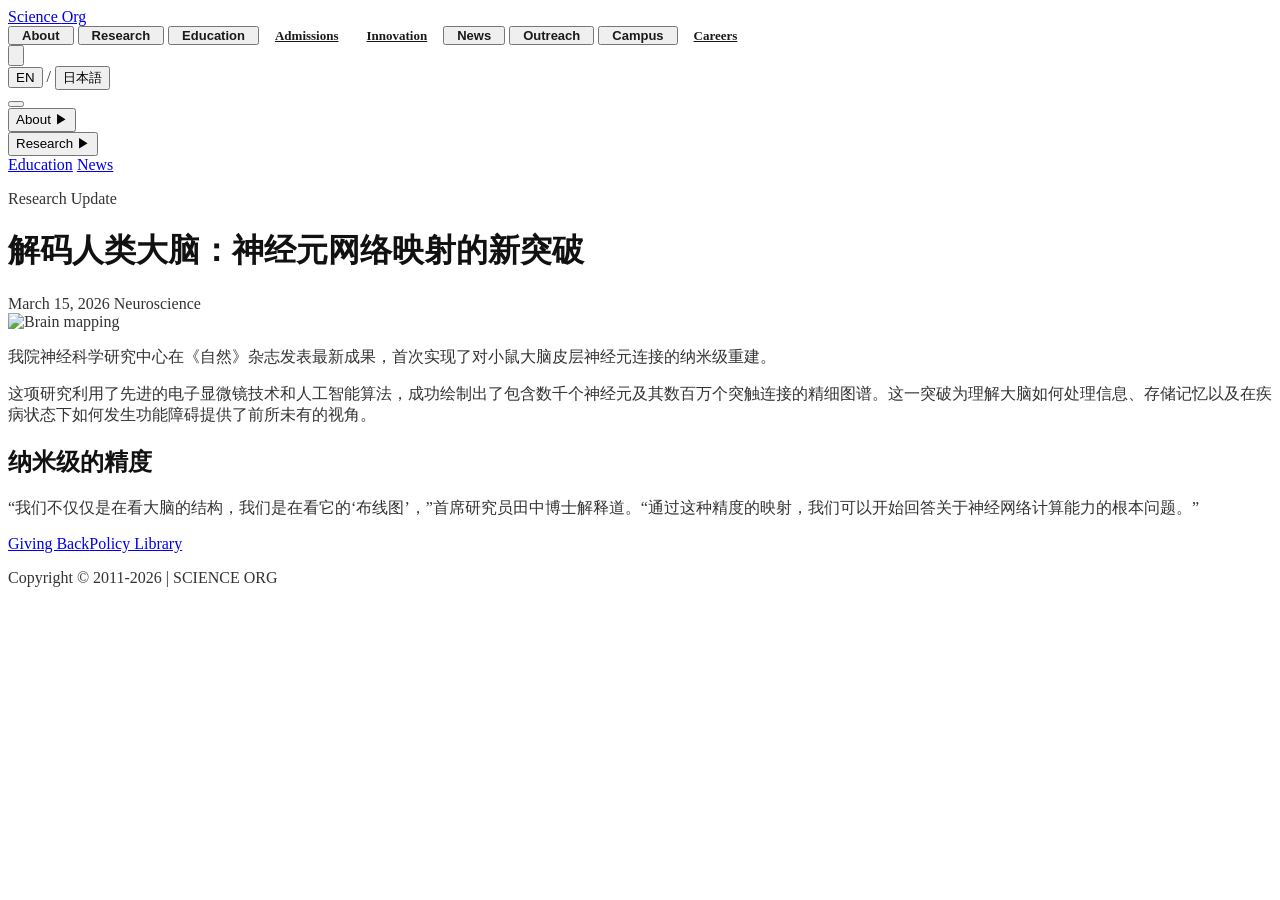
==== commit 72b29a24: "feat: Implement mega menu navigation Replaces the existing dropdown menu with a more comprehensive m" ====
--- a/article.html
+++ b/article.html
@@ -4,7 +4,7 @@
 <head>
     <meta charset="UTF-8">
     <meta name="viewport" content="width=device-width, initial-scale=1.0">
-    <title>Article Title | SCIENCE ORG</title>
+    <title>Decoding the Brain | SCIENCE ORG</title>
     <script src="https://cdn.tailwindcss.com"></script>
     <link href="https://fonts.googleapis.com/css2?family=Inter:wght@300;400;500;600;700&display=swap" rel="stylesheet">
     <script>
@@ -32,23 +32,84 @@
         body { color: #333333; }
         h1, h2, h3, h4, h5, h6 { color: #111111; }
         
-        /* Dropdown Menu */
-        .nav-dropdown {
+        /* Mega Menu Panels */
+        .mega-panel {
+            position: fixed;
+            top: 80px;
+            left: 0;
+            width: 100%;
+            background-color: #1a1a1a;
+            color: white;
+            padding: 48px 0;
+            z-index: 150;
             opacity: 0;
             visibility: hidden;
-            transform: translateY(10px);
+            transform: translateY(-8px);
             transition: all 200ms ease-in-out;
         }
-        .nav-item:hover .nav-dropdown {
+        .mega-panel.active {
             opacity: 1;
             visibility: visible;
             transform: translateY(0);
         }
+        .mega-panel h4 {
+            color: #007a6e;
+            font-size: 11px;
+            font-weight: 700;
+            text-transform: uppercase;
+            letter-spacing: 0.12em;
+            margin-bottom: 1.5rem;
+        }
+        .mega-panel a {
+            display: block;
+            font-size: 13px;
+            color: #cccccc;
+            margin-bottom: 0.75rem;
+            transition: color 0.2s;
+        }
+        .mega-panel a:hover { color: white; }
+
+        /* Nav Button Active State */
+        .nav-btn {
+            position: relative;
+            height: 100%;
+            padding: 0 12px;
+            font-size: 13px;
+            font-weight: 600;
+            color: #1a1a1a;
+            transition: color 0.2s;
+        }
+        .nav-btn:hover { color: #007a6e; }
+        .nav-btn::after {
+            content: '';
+            position: absolute;
+            bottom: 0;
+            left: 0;
+            width: 100%;
+            height: 3px;
+            background-color: #007a6e;
+            transform: scaleX(0);
+            transition: transform 0.2s;
+        }
+        .nav-btn.active::after { transform: scaleX(1); }
+
+        /* Backdrop Overlay */
+        #mega-backdrop {
+            position: fixed;
+            inset: 0;
+            background-color: rgba(0,0,0,0.5);
+            z-index: 140;
+            opacity: 0;
+            visibility: hidden;
+            transition: opacity 0.2s;
+        }
+        #mega-backdrop.active {
+            opacity: 1;
+            visibility: visible;
+        }
 
         /* Mobile Menu Hamburger */
-        .hamburger span {
-            transition: all 300ms ease-in-out;
-        }
+        .hamburger span { transition: all 300ms ease-in-out; }
         .menu-open .hamburger span:nth-child(1) { transform: translateY(8px) rotate(45deg); }
         .menu-open .hamburger span:nth-child(2) { opacity: 0; }
         .menu-open .hamburger span:nth-child(3) { transform: translateY(-8px) rotate(-45deg); }
@@ -59,12 +120,7 @@
             overflow: hidden;
             transition: max-height 0.3s ease-out;
         }
-        .accordion-item.active .accordion-content {
-            max-height: 1000px;
-        }
-        .accordion-item.active .arrow {
-            transform: rotate(90deg);
-        }
+        .accordion-item.active .arrow { transform: rotate(90deg); }
 
         /* Search Box */
         #search-overlay {
@@ -72,42 +128,31 @@
             opacity: 0;
             transition: opacity 0.3s ease-in-out;
         }
-        #search-overlay.active {
-            display: flex;
-            opacity: 1;
-        }
+        #search-overlay.active { display: flex; opacity: 1; }
     </style>
 </head>
 <body class="font-sans antialiased pt-20">
 
-    <!-- Navigation (Same as index.html) -->
-    <header class="fixed w-full top-0 z-[100] bg-white shadow-[0_2px_15px_-3px_rgba(0,0,0,0.07)]">
+    <!-- Backdrop for Mega Menu -->
+    <div id="mega-backdrop"></div>
+
+    <!-- Navigation -->
+    <header class="fixed w-full top-0 z-[200] bg-white shadow-[0_2px_15px_-3px_rgba(0,0,0,0.07)]">
         <div class="max-w-[1440px] mx-auto px-6 h-20 flex items-center justify-between">
             <a href="index.html" class="flex items-center space-x-2">
                 <div class="w-8 h-8 bg-oist"></div>
                 <span class="text-xl font-bold text-gray-950 tracking-tighter uppercase">Science <span class="text-oist">Org</span></span>
             </a>
             <nav class="hidden xl:flex items-center space-x-1 h-full">
-                <div class="nav-item relative h-full flex items-center px-3 group">
-                    <a href="#" class="text-[13px] font-semibold text-[#1a1a1a] hover:text-oist-accent transition-colors">About</a>
-                    <div class="nav-dropdown absolute top-20 left-0 bg-white shadow-xl border-t border-gray-100 min-w-[240px] py-4">
-                        <a href="#" class="block px-6 py-2 text-[13px] hover:text-oist-accent border-b border-gray-50 last:border-0">About OIST</a>
-                        <a href="#" class="block px-6 py-2 text-[13px] hover:text-oist-accent">Careers</a>
-                    </div>
-                </div>
-                <div class="nav-item relative h-full flex items-center px-3 group">
-                    <a href="list.html" class="text-[13px] font-semibold text-[#1a1a1a] hover:text-oist-accent transition-colors">Research</a>
-                    <div class="nav-dropdown absolute top-20 left-0 bg-white shadow-xl border-t border-gray-100 min-w-[240px] py-4">
-                        <a href="list.html" class="block px-6 py-2 text-[13px] hover:text-oist-accent">Research at OIST</a>
-                    </div>
-                </div>
-                <a href="#" class="px-3 text-[13px] font-semibold text-[#1a1a1a] hover:text-oist-accent transition-colors">Education</a>
-                <a href="#" class="px-3 text-[13px] font-semibold text-[#1a1a1a] hover:text-oist-accent transition-colors">Admissions</a>
-                <a href="#" class="px-3 text-[13px] font-semibold text-[#1a1a1a] hover:text-oist-accent transition-colors">Innovation</a>
-                <a href="#" class="px-3 text-[13px] font-semibold text-[#1a1a1a] hover:text-oist-accent transition-colors">News</a>
-                <a href="#" class="px-3 text-[13px] font-semibold text-[#1a1a1a] hover:text-oist-accent transition-colors">Outreach</a>
-                <a href="#" class="px-3 text-[13px] font-semibold text-[#1a1a1a] hover:text-oist-accent transition-colors">Campus</a>
-                <a href="#" class="px-3 text-[13px] font-semibold text-[#1a1a1a] hover:text-oist-accent transition-colors">Careers</a>
+                <button class="nav-btn" data-panel="panel-about">About</button>
+                <button class="nav-btn" data-panel="panel-research">Research</button>
+                <button class="nav-btn" data-panel="panel-education">Education</button>
+                <a href="#" class="nav-btn flex items-center">Admissions</a>
+                <a href="#" class="nav-btn flex items-center">Innovation</a>
+                <button class="nav-btn" data-panel="panel-news">News</button>
+                <button class="nav-btn" data-panel="panel-outreach">Outreach</button>
+                <button class="nav-btn" data-panel="panel-campus">Campus</button>
+                <a href="#" class="nav-btn flex items-center">Careers</a>
             </nav>
             <div class="flex items-center space-x-4">
                 <button id="search-btn" class="p-2 text-[#1a1a1a] hover:text-oist-accent transition-colors">
@@ -118,197 +163,113 @@
                     <span class="text-gray-300">/</span>
                     <button class="text-[#1a1a1a] hover:text-oist-accent">日本語</button>
                 </div>
-                <button id="mobile-menu-btn" class="xl:hidden hamburger p-2 flex flex-col space-y-1.5 z-[110]">
+                <button id="mobile-menu-btn" class="xl:hidden hamburger p-2 flex flex-col space-y-1.5 z-[210]">
                     <span class="block w-6 h-0.5 bg-[#1a1a1a]"></span>
                     <span class="block w-6 h-0.5 bg-[#1a1a1a]"></span>
                     <span class="block w-6 h-0.5 bg-[#1a1a1a]"></span>
                 </button>
             </div>
         </div>
+
+        <!-- Mega Menu Panels -->
+        <div id="panel-about" class="mega-panel">
+            <div class="max-w-[1440px] mx-auto px-6 grid grid-cols-4 gap-12">
+                <div><h4>Overview</h4><a href="#">About OIST</a><a href="#">Facts and Figures</a><a href="#">Leadership</a></div>
+                <div><h4>History</h4><a href="#">History</a><a href="#">Mission</a></div>
+                <div><h4>Resources</h4><a href="#">Publications</a><a href="#">Media Kit</a></div>
+                <div><h4>Opportunities</h4><a href="#">Careers</a><a href="#">Contact</a></div>
+            </div>
+        </div>
+        <div id="panel-research" class="mega-panel">
+            <div class="max-w-[1440px] mx-auto px-6 grid grid-cols-4 gap-12">
+                <div><h4>Programs</h4><a href="list.html">Research at OIST</a><a href="#">Faculty Units</a></div>
+                <div><h4>Centers</h4><a href="#">Open Centers</a><a href="#">Marine Station</a></div>
+                <div><h4>Infrastructure</h4><a href="#">Facilities</a><a href="#">Computing</a></div>
+                <div><h4>Support</h4><a href="#">Research Support</a><a href="#">Grants</a></div>
+            </div>
+        </div>
+        <div id="panel-education" class="mega-panel"><div class="max-w-[1440px] mx-auto px-6 grid grid-cols-4 gap-12"><div><h4>Graduate School</h4><a href="#">PhD Program</a><a href="#">Admissions</a></div></div></div>
+        <div id="panel-news" class="mega-panel"><div class="max-w-[1440px] mx-auto px-6 grid grid-cols-4 gap-12"><div><h4>Latest</h4><a href="#">Latest News</a><a href="#">Press Releases</a></div></div></div>
+        <div id="panel-outreach" class="mega-panel"><div class="max-w-[1440px] mx-auto px-6 grid grid-cols-4 gap-12"><div><h4>Community</h4><a href="#">Outreach News</a></div></div></div>
+        <div id="panel-campus" class="mega-panel"><div class="max-w-[1440px] mx-auto px-6 grid grid-cols-4 gap-12"><div><h4>Visit</h4><a href="#">Campus Map</a><a href="#">Access</a></div></div></div>
     </header>
 
-    <!-- Mobile Menu (Same as index.html) -->
+    <!-- Mobile Menu -->
     <div id="mobile-menu" class="fixed inset-0 bg-white z-[105] pt-24 px-6 overflow-y-auto hidden">
         <div class="space-y-2">
             <div class="accordion-item border-b border-gray-100">
-                <button class="w-full py-4 flex justify-between items-center text-lg font-bold text-[#1a1a1a]">About <span class="arrow transition-transform duration-300">▶</span></button>
-                <div class="accordion-content bg-gray-50 px-4">
-                    <a href="#" class="block py-3 text-sm">About OIST</a>
-                </div>
-            </div>
-            <a href="list.html" class="block py-4 border-b border-gray-100 text-lg font-bold text-[#1a1a1a]">Research</a>
+                <button class="accordion-trigger w-full py-4 flex justify-between items-center text-lg font-bold text-[#1a1a1a]" aria-expanded="false">About <span class="arrow transition-transform duration-300">▶</span></button>
+                <div class="accordion-content bg-gray-50 px-4"><a href="#" class="block py-3 text-sm">About OIST</a><a href="#" class="block py-3 text-sm">Careers</a></div>
+            </div>
+            <div class="accordion-item border-b border-gray-100">
+                <button class="accordion-trigger w-full py-4 flex justify-between items-center text-lg font-bold text-[#1a1a1a]" aria-expanded="false">Research <span class="arrow transition-transform duration-300">▶</span></button>
+                <div class="accordion-content bg-gray-50 px-4"><a href="list.html" class="block py-3 text-sm">Research at OIST</a></div>
+            </div>
             <a href="#" class="block py-4 border-b border-gray-100 text-lg font-bold text-[#1a1a1a]">Education</a>
             <a href="#" class="block py-4 border-b border-gray-100 text-lg font-bold text-[#1a1a1a]">News</a>
         </div>
     </div>
 
-    <!-- Search Overlay (Same as index.html) -->
-    <div id="search-overlay" class="fixed inset-0 bg-white z-[200] flex-col items-center pt-32 px-6">
-        <button id="close-search" class="absolute top-8 right-8 text-gray-400 hover:text-oist transition-colors">
-            <svg class="w-8 h-8" fill="none" stroke="currentColor" viewBox="0 0 24 24"><path stroke-linecap="round" stroke-linejoin="round" stroke-width="2" d="M6 18L18 6M6 6l12 12"></path></svg>
-        </button>
-        <div class="max-w-3xl w-full">
-            <input type="text" placeholder="Search Science Org..." class="w-full text-4xl font-light border-b-2 border-gray-100 py-4 focus:outline-none focus:border-oist transition-colors">
-        </div>
+    <!-- Search Overlay -->
+    <div id="search-overlay" class="fixed inset-0 bg-white z-[300] flex-col items-center pt-32 px-6">
+        <button id="close-search" class="absolute top-8 right-8 text-gray-400 hover:text-oist transition-colors"><svg class="w-8 h-8" fill="none" stroke="currentColor" viewBox="0 0 24 24"><path stroke-linecap="round" stroke-linejoin="round" stroke-width="2" d="M6 18L18 6M6 6l12 12"></path></svg></button>
+        <div class="max-w-3xl w-full"><input type="text" placeholder="Search Science Org..." class="w-full text-4xl font-light border-b-2 border-gray-100 py-4 focus:outline-none focus:border-oist transition-colors"></div>
     </div>
 
-    <!-- Article Hero -->
-    <section class="max-w-[1440px] mx-auto px-6 pt-12">
-        <div class="relative h-[480px] overflow-hidden">
-            <img src="https://picsum.photos/1200/480?random=50" alt="Article Hero" class="w-full h-full object-cover">
-            <div class="absolute inset-0 bg-gradient-to-t from-black/80 via-black/20 to-transparent flex flex-col justify-end p-12">
-                <p class="text-[11px] font-bold text-oist-accent uppercase tracking-widest mb-4">Research Update</p>
-                <h1 class="text-4xl md:text-5xl font-bold text-white leading-tight max-w-4xl">解码人类大脑：神经元网络映射的新突破</h1>
-            </div>
-        </div>
-    </section>
+    <!-- Article Header -->
+    <header class="bg-gray-50 py-24">
+        <div class="max-w-[1000px] mx-auto px-6 text-center">
+            <p class="text-[11px] font-bold text-oist-accent uppercase tracking-widest mb-4">Research Update</p>
+            <h1 class="text-4xl md:text-5xl font-bold leading-tight mb-8">解码人类大脑：神经元网络映射的新突破</h1>
+            <div class="flex items-center justify-center space-x-6 text-[11px] font-bold uppercase tracking-widest text-gray-400">
+                <span>March 15, 2026</span>
+                <span class="w-1 h-1 bg-gray-300 rounded-full"></span>
+                <span>Neuroscience</span>
+            </div>
+        </div>
+    </header>
 
     <!-- Article Content -->
-    <main class="py-20 bg-white">
-        <div class="max-w-[1440px] mx-auto px-6">
-            <div class="flex flex-col lg:flex-row gap-16">
-                <!-- Left: Article Body -->
-                <div class="lg:w-2/3">
-                    <!-- Meta -->
-                    <div class="flex items-center space-x-6 mb-12 pb-12 border-b border-gray-100">
-                        <div class="flex items-center space-x-3">
-                            <img src="https://picsum.photos/100/100?random=51" alt="Author" class="w-10 h-10 rounded-full">
-                            <div>
-                                <p class="text-xs font-bold text-gray-400 uppercase">Author</p>
-                                <p class="text-sm font-bold">Dr. Sarah Chen</p>
-                            </div>
-                        </div>
-                        <div>
-                            <p class="text-xs font-bold text-gray-400 uppercase">Date</p>
-                            <p class="text-sm font-bold">March 15, 2026</p>
-                        </div>
-                        <div>
-                            <p class="text-xs font-bold text-gray-400 uppercase">Reading Time</p>
-                            <p class="text-sm font-bold">8 min read</p>
-                        </div>
-                    </div>
-
-                    <!-- Body -->
-                    <div class="prose prose-lg max-w-none text-[#333333] leading-relaxed space-y-8">
-                        <p class="text-xl font-light text-gray-600 italic">我院神经科学研究中心在《自然》杂志发表最新成果，首次实现了对小鼠大脑皮层神经元连接的纳米级重建。这一突破性进展为理解复杂神经网络的功能提供了前所未有的细节。</p>
-                        
-                        <p>长期以来，绘制大脑中数以亿计的神经元及其复杂的连接网络一直是神经科学领域的“圣杯”。虽然宏观层面的大脑结构已经得到了广泛研究，但在突触级别理解神经元如何相互沟通仍然面临巨大挑战。</p>
-                        
-                        <h2 class="text-2xl font-bold pt-4">纳米级的视觉革命</h2>
-                        <p>由 Sarah Chen 博士领导的研究团队利用先进的串行切片电子显微镜技术，对一立方毫米的小鼠大脑皮层进行了成像。这一过程产生了超过 2PB 的原始数据，相当于 4000 万张高清照片。</p>
-                        
-                        <div class="my-12">
-                            <img src="https://picsum.photos/800/500?random=52" loading="lazy" alt="Microscope" class="w-full rounded-sm shadow-lg">
-                            <p class="mt-4 text-xs text-gray-400 italic text-center">图：研究团队正在调整超高分辨率电子显微镜参数</p>
-                        </div>
-
-                        <p>“这不仅仅是成像技术的胜利，”Chen 博士解释道，“更重要的是我们开发了一套基于人工智能的自动分割算法，能够准确识别并追踪每一个神经元的分支及其突触连接。如果没有 AI 的辅助，人工完成这项工作需要耗费数个世纪。”</p>
-
-                        <blockquote class="border-l-4 border-oist pl-8 py-4 my-12 bg-gray-50 italic text-xl text-gray-700">
-                            “我们现在能够看到神经元之间是如何‘对话’的，这为治疗阿尔茨海默病等神经退行性疾病开辟了全新的路径。”
-                        </blockquote>
-
-                        <h2 class="text-2xl font-bold pt-4">未来的研究方向</h2>
-                        <p>该团队目前正致力于将这一技术应用于人类大脑样本。虽然人类大脑的复杂程度远超小鼠，但这一阶段性成果证明了大规模神经回路重建的可行性。</p>
-                        
-                        <p>研究结果不仅对神经科学具有深远影响，也为类脑智能和人工神经网络的设计提供了生物学灵感。通过模仿自然界最高效的信息处理系统，未来的 AI 可能会变得更加节能且强大。</p>
-                    </div>
-
-                    <!-- Tags -->
-                    <div class="mt-16 pt-8 border-t border-gray-100 flex flex-wrap gap-2">
-                        <a href="#" class="px-3 py-1 bg-gray-100 text-[11px] font-bold uppercase tracking-widest hover:bg-oist hover:text-white transition-colors">Neuroscience</a>
-                        <a href="#" class="px-3 py-1 bg-gray-100 text-[11px] font-bold uppercase tracking-widest hover:bg-oist hover:text-white transition-colors">Brain Mapping</a>
-                        <a href="#" class="px-3 py-1 bg-gray-100 text-[11px] font-bold uppercase tracking-widest hover:bg-oist hover:text-white transition-colors">AI</a>
-                    </div>
-                </div>
-
-                <!-- Right: Sidebar -->
-                <aside class="lg:w-1/3 space-y-12">
-                    <div class="bg-gray-50 p-8">
-                        <h3 class="text-sm font-bold uppercase tracking-widest border-b-2 border-oist pb-2 mb-6">Related News</h3>
-                        <div class="space-y-6">
-                            <div class="group">
-                                <p class="text-[10px] font-bold text-oist-accent uppercase tracking-widest mb-1">Innovation</p>
-                                <h4 class="font-bold text-sm group-hover:text-oist-accent transition-colors"><a href="#">量子传感器在生物成像中的应用</a></h4>
-                            </div>
-                            <div class="group">
-                                <p class="text-[10px] font-bold text-oist-accent uppercase tracking-widest mb-1">Research</p>
-                                <h4 class="font-bold text-sm group-hover:text-oist-accent transition-colors"><a href="#">新发现：睡眠如何清理大脑代谢废物</a></h4>
-                            </div>
-                            <div class="group">
-                                <p class="text-[10px] font-bold text-oist-accent uppercase tracking-widest mb-1">Campus</p>
-                                <h4 class="font-bold text-sm group-hover:text-oist-accent transition-colors"><a href="#">SCIENCE ORG 获批建设国家级脑科学中心</a></h4>
-                            </div>
-                        </div>
-                    </div>
-                    
-                    <div class="sticky top-32">
-                        <h3 class="text-sm font-bold uppercase tracking-widest border-b-2 border-oist pb-2 mb-6">Share This Article</h3>
-                        <div class="flex space-x-4">
-                            <button class="w-10 h-10 rounded-full border border-gray-200 flex items-center justify-center hover:bg-oist hover:text-white transition-all">
-                                <svg class="w-5 h-5" fill="currentColor" viewBox="0 0 24 24"><path d="M24 4.557c-.883.392-1.832.656-2.828.775 1.017-.609 1.798-1.574 2.165-2.724-.951.564-2.005.974-3.127 1.195-.897-.957-2.178-1.555-3.594-1.555-3.179 0-5.515 2.966-4.797 6.045-4.091-.205-7.719-2.165-10.148-5.144-1.29 2.213-.669 5.108 1.523 6.574-.806-.026-1.566-.247-2.229-.616-.054 2.281 1.581 4.415 3.949 4.89-.693.188-1.452.232-2.224.084.626 1.956 2.444 3.379 4.6 3.419-2.07 1.623-4.678 2.348-7.29 2.04 2.179 1.397 4.768 2.212 7.548 2.212 9.142 0 14.307-7.721 13.995-14.646.962-.695 1.797-1.562 2.457-2.549z"/></svg>
-                            </button>
-                            <button class="w-10 h-10 rounded-full border border-gray-200 flex items-center justify-center hover:bg-oist hover:text-white transition-all">
-                                <svg class="w-5 h-5" fill="currentColor" viewBox="0 0 24 24"><path d="M19 0h-14c-2.761 0-5 2.239-5 5v14c0 2.761 2.239 5 5 5h14c2.762 0 5-2.239 5-5v-14c0-2.761-2.238-5-5-5zm-11 19h-3v-11h3v11zm-1.5-12.268c-.966 0-1.75-.79-1.75-1.764s.784-1.764 1.75-1.764 1.75.79 1.75 1.764-.783 1.764-1.75 1.764zm13.5 12.268h-3v-5.604c0-3.368-4-3.113-4 0v5.604h-3v-11h3v1.765c1.396-2.586 7-2.777 7 2.476v6.759z"/></svg>
-                            </button>
-                        </div>
-                    </div>
-                </aside>
+    <main class="py-24 bg-white">
+        <div class="max-w-[800px] mx-auto px-6">
+            <div class="aspect-[16/9] mb-12 overflow-hidden rounded-lg shadow-xl"><img src="https://picsum.photos/1200/800?random=45" alt="Brain mapping" class="w-full h-full object-cover"></div>
+            <div class="prose prose-lg max-w-none text-gray-700 leading-relaxed space-y-8">
+                <p class="text-xl font-medium text-gray-900">我院神经科学研究中心在《自然》杂志发表最新成果，首次实现了对小鼠大脑皮层神经元连接的纳米级重建。</p>
+                <p>这项研究利用了先进的电子显微镜技术和人工智能算法，成功绘制出了包含数千个神经元及其数百万个突触连接的精细图谱。这一突破为理解大脑如何处理信息、存储记忆以及在疾病状态下如何发生功能障碍提供了前所未有的视角。</p>
+                <h2 class="text-2xl font-bold text-gray-950 pt-8">纳米级的精度</h2>
+                <p>“我们不仅仅是在看大脑的结构，我们是在看它的‘布线图’，”首席研究员田中博士解释道。“通过这种精度的映射，我们可以开始回答关于神经网络计算能力的根本问题。”</p>
             </div>
         </div>
     </main>
 
-    <!-- Footer (Same as index.html) -->
+    <!-- Footer -->
     <footer class="bg-oist text-white pt-20 pb-10">
         <div class="max-w-[1440px] mx-auto px-6">
-            <div class="flex flex-wrap gap-x-8 gap-y-4 text-[11px] font-bold uppercase tracking-widest mb-12 opacity-70">
-                <a href="#" class="hover:text-white transition-colors">Giving Back</a>
-                <a href="#" class="hover:text-white transition-colors">Policy Library</a>
-                <a href="#" class="hover:text-white transition-colors">Sitemap</a>
-            </div>
-            <div class="flex space-x-6 mb-16">
-                <a href="#" class="w-10 h-10 rounded-full border border-white/20 flex items-center justify-center hover:bg-white hover:text-oist transition-all"><svg class="w-5 h-5" fill="currentColor" viewBox="0 0 24 24"><path d="M19 0h-14c-2.761 0-5 2.239-5 5v14c0 2.761 2.239 5 5 5h14c2.762 0 5-2.239 5-5v-14c0-2.761-2.238-5-5-5zm-11 19h-3v-11h3v11zm-1.5-12.268c-.966 0-1.75-.79-1.75-1.764s.784-1.764 1.75-1.764 1.75.79 1.75 1.764-.783 1.764-1.75 1.764zm13.5 12.268h-3v-5.604c0-3.368-4-3.113-4 0v5.604h-3v-11h3v1.765c1.396-2.586 7-2.777 7 2.476v6.759z"/></svg></a>
-            </div>
-            <div class="grid grid-cols-1 lg:grid-cols-2 gap-12 pb-12 border-b border-white/10">
-                <div class="space-y-6">
-                    <div class="flex items-center space-x-3">
-                        <div class="w-10 h-10 bg-white"></div>
-                        <span class="text-2xl font-bold tracking-tighter uppercase">Science Org</span>
-                    </div>
-                    <p class="text-sm opacity-80 leading-relaxed max-w-md">SCIENCE ORG 科研机构<br>地址：某市科技园区科学大道 88 号</p>
-                </div>
-                <div class="space-y-6">
-                    <h5 class="text-lg font-bold">订阅我们的新闻邮件</h5>
-                    <form class="flex space-x-2">
-                        <input type="email" placeholder="Email Address" class="flex-grow bg-white/10 border border-white/20 px-4 py-3 text-sm focus:outline-none focus:border-white transition-colors">
-                        <button class="px-8 py-3 bg-white text-oist font-bold uppercase tracking-widest text-xs hover:bg-oist-accent hover:text-white transition-colors">Subscribe</button>
-                    </form>
-                </div>
-            </div>
-            <div class="pt-8 flex flex-col md:flex-row justify-between items-center text-[10px] font-bold uppercase tracking-widest opacity-50">
-                <p>Copyright © 2011-2026 | SCIENCE ORG</p>
-            </div>
+            <div class="flex flex-wrap gap-x-8 gap-y-4 text-[11px] font-bold uppercase tracking-widest mb-12 opacity-70"><a href="#" class="hover:text-white">Giving Back</a><a href="#" class="hover:text-white">Policy Library</a></div>
+            <div class="pt-8 flex flex-col md:flex-row justify-between items-center text-[10px] font-bold uppercase tracking-widest opacity-50"><p>Copyright © 2011-2026 | SCIENCE ORG</p></div>
         </div>
     </footer>
 
     <script>
+        // Mega Menu Logic
+        const navBtns = document.querySelectorAll('.nav-btn[data-panel]');
+        const panels = document.querySelectorAll('.mega-panel');
+        const backdrop = document.getElementById('mega-backdrop');
+        function closeAllPanels() { panels.forEach(p => p.classList.remove('active')); navBtns.forEach(b => b.classList.remove('active')); backdrop.classList.remove('active'); }
+        navBtns.forEach(btn => { btn.addEventListener('click', () => { const panelId = btn.getAttribute('data-panel'); const panel = document.getElementById(panelId); const isActive = panel.classList.contains('active'); if (isActive) { closeAllPanels(); } else { closeAllPanels(); panel.classList.add('active'); btn.classList.add('active'); backdrop.classList.add('active'); } }); });
+        backdrop.addEventListener('click', closeAllPanels);
+        document.addEventListener('keydown', (e) => { if (e.key === 'Escape') closeAllPanels(); });
+
         // Mobile Menu Toggle
         const mobileMenuBtn = document.getElementById('mobile-menu-btn');
         const mobileMenu = document.getElementById('mobile-menu');
-        mobileMenuBtn.addEventListener('click', () => {
-            mobileMenu.classList.toggle('hidden');
-            mobileMenuBtn.classList.toggle('menu-open');
-        });
+        mobileMenuBtn.addEventListener('click', () => { mobileMenu.classList.toggle('hidden'); mobileMenuBtn.classList.toggle('menu-open'); });
 
         // Accordion Logic
-        const accordionTriggers = document.querySelectorAll('.accordion-item button');
-        accordionTriggers.forEach(trigger => {
-            trigger.addEventListener('click', () => {
-                trigger.parentElement.classList.toggle('active');
-            });
-        });
-
-        // Search Overlay Logic
+        const accordionTriggers = document.querySelectorAll('.accordion-trigger');
+        accordionTriggers.forEach(trigger => { trigger.addEventListener('click', () => { const content = trigger.nextElementSibling; const isOpen = trigger.getAttribute('aria-expanded') === 'true'; document.querySelectorAll('.accordion-trigger').forEach(t => { t.setAttribute('aria-expanded', 'false'); t.parentElement.classList.remove('active'); if (t.nextElementSibling) t.nextElementSibling.style.maxHeight = null; }); if (!isOpen) { trigger.setAttribute('aria-expanded', 'true'); trigger.parentElement.classList.add('active'); content.style.maxHeight = content.scrollHeight + 'px'; } }); });
+
+        // Search Overlay
         const searchBtn = document.getElementById('search-btn');
         const searchOverlay = document.getElementById('search-overlay');
         const closeSearch = document.getElementById('close-search');
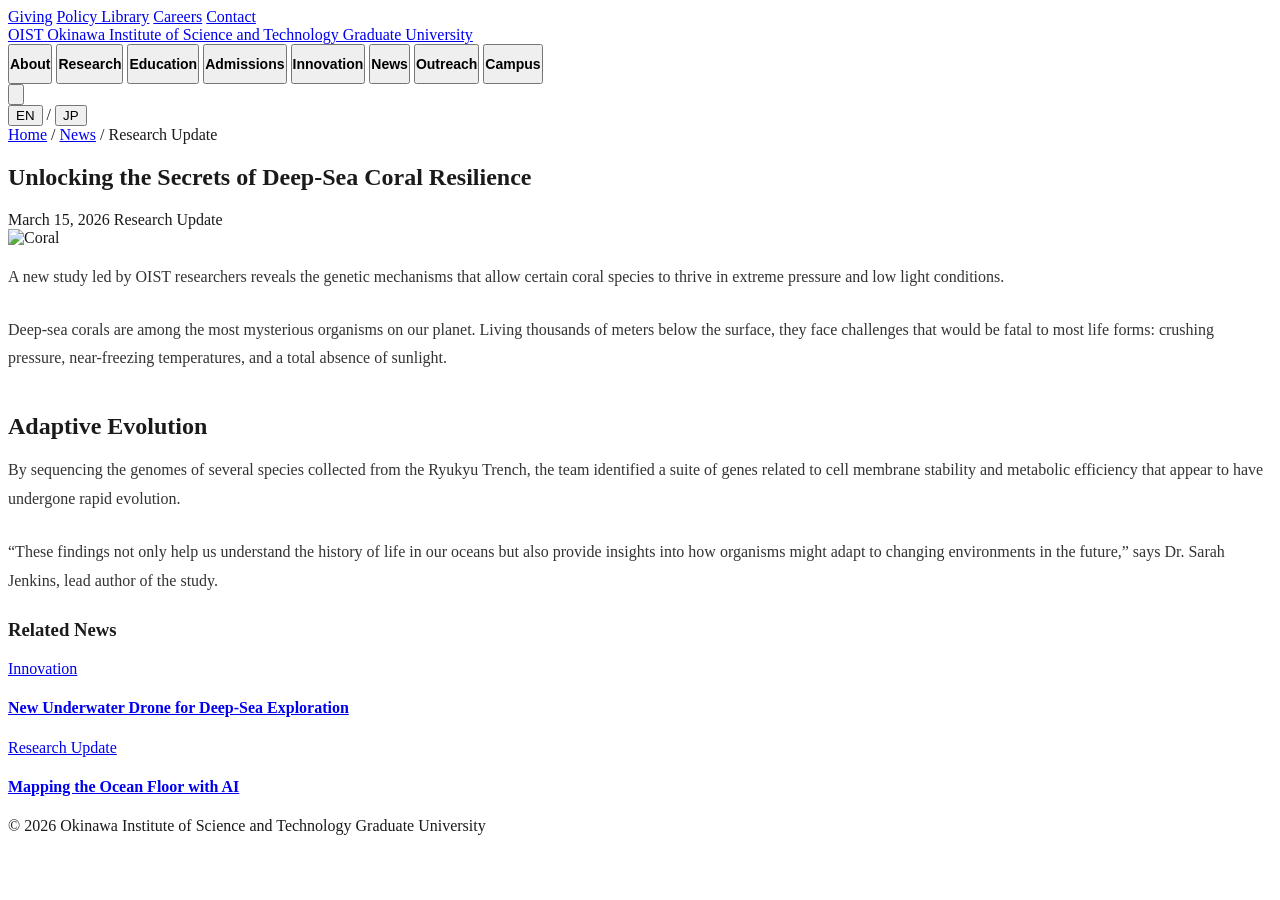
==== commit b682c69f: "feat: Update branding to OIST This commit refactors the project's branding to align with the Okinawa" ====
--- a/article.html
+++ b/article.html
@@ -4,277 +4,392 @@
 <head>
     <meta charset="UTF-8">
     <meta name="viewport" content="width=device-width, initial-scale=1.0">
-    <title>Decoding the Brain | SCIENCE ORG</title>
+    <title>Article | Okinawa Institute of Science and Technology OIST</title>
     <script src="https://cdn.tailwindcss.com"></script>
-    <link href="https://fonts.googleapis.com/css2?family=Inter:wght@300;400;500;600;700&display=swap" rel="stylesheet">
+    <link href="https://fonts.googleapis.com/css2?family=Inter:wght@300;400;500;600;700&family=Playfair+Display:ital,wght@0,700;1,700&display=swap" rel="stylesheet">
     <script>
         tailwind.config = {
             theme: {
                 extend: {
                     colors: {
                         oist: {
-                            DEFAULT: '#004c45',
-                            accent: '#007a6e',
-                            hover: '#007a6e',
-                        },
-                        gray: {
-                            950: '#111111',
+                            dark: '#004c45',
+                            teal: '#007a6e',
+                            orange: '#f05023',
+                            gray: '#f8f8f8',
                         }
                     },
                     fontFamily: {
                         sans: ['Inter', 'sans-serif'],
+                        serif: ['Playfair Display', 'serif'],
                     },
                 }
             }
         }
     </script>
     <style>
-        body { color: #333333; }
-        h1, h2, h3, h4, h5, h6 { color: #111111; }
+        @import "tailwindcss";
+        body { color: #1a1a1a; background-color: #ffffff; }
+        .mega-menu { position: fixed; top: 100px; left: 0; width: 100%; background-color: #1a1a1a; color: white; z-index: 100; opacity: 0; visibility: hidden; transform: translateY(-10px); transition: all 0.3s ease-in-out; padding: 60px 0; }
+        .mega-menu.active { opacity: 1; visibility: visible; transform: translateY(0); }
+        .mega-menu h3 { color: #007a6e; font-size: 12px; font-weight: 700; text-transform: uppercase; letter-spacing: 0.1em; margin-bottom: 20px; border-bottom: 1px solid #333; padding-bottom: 10px; }
+        .mega-menu ul li a { font-size: 14px; color: #ccc; display: block; padding: 8px 0; transition: color 0.2s; }
+        .mega-menu ul li a:hover { color: white; }
+        .nav-link { position: relative; padding: 10px 0; font-size: 14px; font-weight: 600; transition: color 0.2s; }
+        .nav-link::after { content: ''; position: absolute; bottom: -5px; left: 0; width: 100%; height: 3px; background-color: #007a6e; transform: scaleX(0); transition: transform 0.3s ease; }
+        .nav-link.active::after, .nav-link:hover::after { transform: scaleX(1); }
+        #menu-backdrop { position: fixed; inset: 0; background: rgba(0,0,0,0.5); z-index: 90; display: none; }
         
-        /* Mega Menu Panels */
-        .mega-panel {
-            position: fixed;
-            top: 80px;
-            left: 0;
-            width: 100%;
-            background-color: #1a1a1a;
-            color: white;
-            padding: 48px 0;
-            z-index: 150;
-            opacity: 0;
-            visibility: hidden;
-            transform: translateY(-8px);
-            transition: all 200ms ease-in-out;
-        }
-        .mega-panel.active {
-            opacity: 1;
-            visibility: visible;
-            transform: translateY(0);
-        }
-        .mega-panel h4 {
-            color: #007a6e;
-            font-size: 11px;
-            font-weight: 700;
-            text-transform: uppercase;
-            letter-spacing: 0.12em;
-            margin-bottom: 1.5rem;
-        }
-        .mega-panel a {
-            display: block;
-            font-size: 13px;
-            color: #cccccc;
-            margin-bottom: 0.75rem;
-            transition: color 0.2s;
-        }
-        .mega-panel a:hover { color: white; }
-
-        /* Nav Button Active State */
-        .nav-btn {
-            position: relative;
-            height: 100%;
-            padding: 0 12px;
-            font-size: 13px;
-            font-weight: 600;
-            color: #1a1a1a;
-            transition: color 0.2s;
-        }
-        .nav-btn:hover { color: #007a6e; }
-        .nav-btn::after {
-            content: '';
-            position: absolute;
-            bottom: 0;
-            left: 0;
-            width: 100%;
-            height: 3px;
-            background-color: #007a6e;
-            transform: scaleX(0);
-            transition: transform 0.2s;
-        }
-        .nav-btn.active::after { transform: scaleX(1); }
-
-        /* Backdrop Overlay */
-        #mega-backdrop {
+        /* Search Overlay */
+        #search-overlay {
             position: fixed;
             inset: 0;
-            background-color: rgba(0,0,0,0.5);
-            z-index: 140;
-            opacity: 0;
-            visibility: hidden;
-            transition: opacity 0.2s;
+            background: white;
+            z-index: 200;
+            display: none;
+            flex-direction: column;
+            align-items: center;
+            padding-top: 100px;
         }
-        #mega-backdrop.active {
-            opacity: 1;
-            visibility: visible;
+        #search-overlay.active {
+            display: flex;
         }
 
-        /* Mobile Menu Hamburger */
-        .hamburger span { transition: all 300ms ease-in-out; }
-        .menu-open .hamburger span:nth-child(1) { transform: translateY(8px) rotate(45deg); }
-        .menu-open .hamburger span:nth-child(2) { opacity: 0; }
-        .menu-open .hamburger span:nth-child(3) { transform: translateY(-8px) rotate(-45deg); }
-
-        /* Accordion */
-        .accordion-content {
-            max-height: 0;
-            overflow: hidden;
-            transition: max-height 0.3s ease-out;
-        }
-        .accordion-item.active .arrow { transform: rotate(90deg); }
-
-        /* Search Box */
-        #search-overlay {
-            display: none;
-            opacity: 0;
-            transition: opacity 0.3s ease-in-out;
-        }
-        #search-overlay.active { display: flex; opacity: 1; }
+        /* Article specific */
+        .article-content p { margin-bottom: 1.5rem; line-height: 1.8; color: #333; }
+        .article-content h2 { font-size: 1.5rem; font-weight: 700; margin-top: 2.5rem; margin-bottom: 1rem; color: #1a1a1a; }
     </style>
 </head>
-<body class="font-sans antialiased pt-20">
-
-    <!-- Backdrop for Mega Menu -->
-    <div id="mega-backdrop"></div>
-
-    <!-- Navigation -->
-    <header class="fixed w-full top-0 z-[200] bg-white shadow-[0_2px_15px_-3px_rgba(0,0,0,0.07)]">
-        <div class="max-w-[1440px] mx-auto px-6 h-20 flex items-center justify-between">
-            <a href="index.html" class="flex items-center space-x-2">
-                <div class="w-8 h-8 bg-oist"></div>
-                <span class="text-xl font-bold text-gray-950 tracking-tighter uppercase">Science <span class="text-oist">Org</span></span>
+<body class="font-sans pt-24 lg:pt-32">
+
+    <div id="menu-backdrop"></div>
+
+    <!-- Search Overlay -->
+    <div id="search-overlay">
+        <button id="close-search" class="absolute top-10 right-10 p-4 hover:text-oist-teal">
+            <svg class="w-8 h-8" fill="none" stroke="currentColor" viewBox="0 0 24 24"><path stroke-linecap="round" stroke-linejoin="round" stroke-width="2" d="M6 18L18 6M6 6l12 12"></path></svg>
+        </button>
+        <div class="w-full max-w-4xl px-6">
+            <input type="text" placeholder="Search OIST..." class="w-full text-4xl lg:text-6xl font-light border-b-2 border-gray-100 py-6 focus:outline-none focus:border-oist-teal transition-colors">
+            <div class="mt-12 grid grid-cols-2 md:grid-cols-4 gap-8">
+                <div>
+                    <h4 class="text-xs font-bold uppercase tracking-widest text-gray-400 mb-4">Quick Links</h4>
+                    <ul class="space-y-2 text-sm">
+                        <li><a href="#" class="hover:text-oist-teal">Admissions</a></li>
+                        <li><a href="#" class="hover:text-oist-teal">Research Units</a></li>
+                        <li><a href="#" class="hover:text-oist-teal">Campus Map</a></li>
+                    </ul>
+                </div>
+            </div>
+        </div>
+    </div>
+
+    <!-- Header (Same as index.html) -->
+    <header class="fixed top-0 left-0 w-full bg-white z-[110] border-b border-gray-100">
+        <div class="bg-oist-dark text-white py-2 px-6 hidden lg:block">
+            <div class="max-w-[1440px] mx-auto flex justify-end space-x-6 text-[11px] font-bold uppercase tracking-widest opacity-80">
+                <a href="#" class="hover:opacity-100">Giving</a>
+                <a href="#" class="hover:opacity-100">Policy Library</a>
+                <a href="#" class="hover:opacity-100">Careers</a>
+                <a href="#" class="hover:opacity-100">Contact</a>
+            </div>
+        </div>
+        <div class="max-w-[1440px] mx-auto px-6 h-20 lg:h-24 flex items-center justify-between">
+            <a href="index.html" class="flex items-center space-x-4">
+                <div class="w-10 h-10 lg:w-12 lg:h-12 bg-oist-dark flex-shrink-0"></div>
+                <div class="flex flex-col">
+                    <span class="text-lg lg:text-xl font-bold tracking-tighter leading-none uppercase">OIST</span>
+                    <span class="text-[10px] lg:text-[11px] font-medium tracking-tight text-gray-500 hidden sm:block">Okinawa Institute of Science and Technology Graduate University</span>
+                </div>
             </a>
-            <nav class="hidden xl:flex items-center space-x-1 h-full">
-                <button class="nav-btn" data-panel="panel-about">About</button>
-                <button class="nav-btn" data-panel="panel-research">Research</button>
-                <button class="nav-btn" data-panel="panel-education">Education</button>
-                <a href="#" class="nav-btn flex items-center">Admissions</a>
-                <a href="#" class="nav-btn flex items-center">Innovation</a>
-                <button class="nav-btn" data-panel="panel-news">News</button>
-                <button class="nav-btn" data-panel="panel-outreach">Outreach</button>
-                <button class="nav-btn" data-panel="panel-campus">Campus</button>
-                <a href="#" class="nav-btn flex items-center">Careers</a>
+            <nav class="hidden xl:flex items-center space-x-6 h-full">
+                <button class="nav-link" data-menu="about">About</button>
+                <button class="nav-link" data-menu="research">Research</button>
+                <button class="nav-link" data-menu="education">Education</button>
+                <button class="nav-link" data-menu="admissions">Admissions</button>
+                <button class="nav-link" data-menu="innovation">Innovation</button>
+                <button class="nav-link" data-menu="news">News</button>
+                <button class="nav-link" data-menu="outreach">Outreach</button>
+                <button class="nav-link" data-menu="campus">Campus</button>
             </nav>
             <div class="flex items-center space-x-4">
-                <button id="search-btn" class="p-2 text-[#1a1a1a] hover:text-oist-accent transition-colors">
+                <button id="search-trigger" class="p-2 hover:text-oist-teal transition-colors">
                     <svg class="w-5 h-5" fill="none" stroke="currentColor" viewBox="0 0 24 24"><path stroke-linecap="round" stroke-linejoin="round" stroke-width="2" d="M21 21l-6-6m2-5a7 7 0 11-14 0 7 7 0 0114 0z"></path></svg>
                 </button>
                 <div class="hidden md:flex items-center space-x-2 text-[11px] font-bold border-l pl-4 border-gray-200">
-                    <button class="text-oist-accent">EN</button>
+                    <button class="text-oist-teal">EN</button>
                     <span class="text-gray-300">/</span>
-                    <button class="text-[#1a1a1a] hover:text-oist-accent">日本語</button>
-                </div>
-                <button id="mobile-menu-btn" class="xl:hidden hamburger p-2 flex flex-col space-y-1.5 z-[210]">
-                    <span class="block w-6 h-0.5 bg-[#1a1a1a]"></span>
-                    <span class="block w-6 h-0.5 bg-[#1a1a1a]"></span>
-                    <span class="block w-6 h-0.5 bg-[#1a1a1a]"></span>
-                </button>
-            </div>
-        </div>
-
-        <!-- Mega Menu Panels -->
-        <div id="panel-about" class="mega-panel">
+                    <button class="text-gray-900 hover:text-oist-teal">JP</button>
+                </div>
+            </div>
+        </div>
+
+        <!-- Mega Menus (Same as index.html) -->
+        <div id="menu-about" class="mega-menu">
             <div class="max-w-[1440px] mx-auto px-6 grid grid-cols-4 gap-12">
-                <div><h4>Overview</h4><a href="#">About OIST</a><a href="#">Facts and Figures</a><a href="#">Leadership</a></div>
-                <div><h4>History</h4><a href="#">History</a><a href="#">Mission</a></div>
-                <div><h4>Resources</h4><a href="#">Publications</a><a href="#">Media Kit</a></div>
-                <div><h4>Opportunities</h4><a href="#">Careers</a><a href="#">Contact</a></div>
-            </div>
-        </div>
-        <div id="panel-research" class="mega-panel">
+                <div>
+                    <h3>Overview</h3>
+                    <ul>
+                        <li><a href="#">About OIST</a></li>
+                        <li><a href="#">Facts and Figures</a></li>
+                        <li><a href="#">Leadership and Governance</a></li>
+                        <li><a href="#">History</a></li>
+                    </ul>
+                </div>
+                <div>
+                    <h3>Institutional</h3>
+                    <ul>
+                        <li><a href="#">Mission and Vision</a></li>
+                        <li><a href="#">Sustainability</a></li>
+                        <li><a href="#">Diversity and Inclusion</a></li>
+                    </ul>
+                </div>
+                <div>
+                    <h3>Resources</h3>
+                    <ul>
+                        <li><a href="#">Publications and Reports</a></li>
+                        <li><a href="#">Media Kit</a></li>
+                        <li><a href="#">Tokyo Office</a></li>
+                    </ul>
+                </div>
+                <div>
+                    <h3>Opportunities</h3>
+                    <ul>
+                        <li><a href="#">Careers</a></li>
+                        <li><a href="#">Giving to OIST</a></li>
+                    </ul>
+                </div>
+            </div>
+        </div>
+
+        <div id="menu-research" class="mega-menu">
             <div class="max-w-[1440px] mx-auto px-6 grid grid-cols-4 gap-12">
-                <div><h4>Programs</h4><a href="list.html">Research at OIST</a><a href="#">Faculty Units</a></div>
-                <div><h4>Centers</h4><a href="#">Open Centers</a><a href="#">Marine Station</a></div>
-                <div><h4>Infrastructure</h4><a href="#">Facilities</a><a href="#">Computing</a></div>
-                <div><h4>Support</h4><a href="#">Research Support</a><a href="#">Grants</a></div>
-            </div>
-        </div>
-        <div id="panel-education" class="mega-panel"><div class="max-w-[1440px] mx-auto px-6 grid grid-cols-4 gap-12"><div><h4>Graduate School</h4><a href="#">PhD Program</a><a href="#">Admissions</a></div></div></div>
-        <div id="panel-news" class="mega-panel"><div class="max-w-[1440px] mx-auto px-6 grid grid-cols-4 gap-12"><div><h4>Latest</h4><a href="#">Latest News</a><a href="#">Press Releases</a></div></div></div>
-        <div id="panel-outreach" class="mega-panel"><div class="max-w-[1440px] mx-auto px-6 grid grid-cols-4 gap-12"><div><h4>Community</h4><a href="#">Outreach News</a></div></div></div>
-        <div id="panel-campus" class="mega-panel"><div class="max-w-[1440px] mx-auto px-6 grid grid-cols-4 gap-12"><div><h4>Visit</h4><a href="#">Campus Map</a><a href="#">Access</a></div></div></div>
+                <div>
+                    <h3>Research at OIST</h3>
+                    <ul>
+                        <li><a href="#">Overview</a></li>
+                        <li><a href="#">Faculty and Research Units</a></li>
+                        <li><a href="#">Postdoctoral Scholars</a></li>
+                    </ul>
+                </div>
+                <div>
+                    <h3>Centers</h3>
+                    <ul>
+                        <li><a href="#">Open Centers</a></li>
+                        <li><a href="#">Marine Science Station</a></li>
+                        <li><a href="#">Quantum Technology Center</a></li>
+                    </ul>
+                </div>
+                <div>
+                    <h3>Facilities</h3>
+                    <ul>
+                        <li><a href="#">Research Facilities</a></li>
+                        <li><a href="#">Core Instrumentation</a></li>
+                    </ul>
+                </div>
+                <div>
+                    <h3>Support</h3>
+                    <ul>
+                        <li><a href="#">Research Support</a></li>
+                        <li><a href="#">Grants and Partnerships</a></li>
+                    </ul>
+                </div>
+            </div>
+        </div>
+
+        <div id="menu-admissions" class="mega-menu">
+            <div class="max-w-[1440px] mx-auto px-6 grid grid-cols-4 gap-12">
+                <div>
+                    <h3>Degree Programs</h3>
+                    <ul class="space-y-2">
+                        <li><a href="#">PhD Program</a></li>
+                        <li><a href="#">Research Internship</a></li>
+                        <li><a href="#">Visiting Program</a></li>
+                    </ul>
+                </div>
+                <div>
+                    <h3>How to Apply</h3>
+                    <ul class="space-y-2">
+                        <li><a href="#">Application Process</a></li>
+                        <li><a href="#">Financial Support</a></li>
+                        <li><a href="#">FAQs</a></li>
+                    </ul>
+                </div>
+                <div>
+                    <h3>Student Life</h3>
+                    <ul class="space-y-2">
+                        <li><a href="#">Housing</a></li>
+                        <li><a href="#">Health & Wellness</a></li>
+                        <li><a href="#">Okinawa Life</a></li>
+                    </ul>
+                </div>
+                <div class="bg-oist-dark p-8">
+                    <h4 class="text-oist-teal text-xs font-bold uppercase mb-4">Upcoming Deadline</h4>
+                    <p class="text-white text-lg font-bold mb-4">PhD Application Deadline: March 31, 2026</p>
+                    <a href="#" class="inline-block bg-oist-teal text-white px-6 py-2 text-xs font-bold uppercase tracking-widest hover:bg-white hover:text-oist-teal transition-colors">Apply Now</a>
+                </div>
+            </div>
+        </div>
+
+        <div id="menu-campus" class="mega-menu">
+            <div class="max-w-[1440px] mx-auto px-6 grid grid-cols-4 gap-12">
+                <div>
+                    <h3>Our Campus</h3>
+                    <ul class="space-y-2">
+                        <li><a href="#">Architecture</a></li>
+                        <li><a href="#">Sustainability</a></li>
+                        <li><a href="#">Art at OIST</a></li>
+                    </ul>
+                </div>
+                <div>
+                    <h3>Community</h3>
+                    <ul class="space-y-2">
+                        <li><a href="#">Diversity & Inclusion</a></li>
+                        <li><a href="#">Clubs & Activities</a></li>
+                        <li><a href="#">Resource Center</a></li>
+                    </ul>
+                </div>
+                <div>
+                    <h3>Visit Us</h3>
+                    <ul class="space-y-2">
+                        <li><a href="#">Campus Tours</a></li>
+                        <li><a href="#">Access & Maps</a></li>
+                        <li><a href="#">OIST Gallery</a></li>
+                    </ul>
+                </div>
+                <div class="relative overflow-hidden group">
+                    <img src="https://picsum.photos/seed/campus/400/300" alt="Campus" class="w-full h-full object-cover transition-transform duration-700 group-hover:scale-110">
+                    <div class="absolute inset-0 bg-black/40 flex items-center justify-center">
+                        <span class="text-white font-bold uppercase tracking-widest border-b-2 border-oist-teal">Virtual Tour</span>
+                    </div>
+                </div>
+            </div>
+        </div>
     </header>
 
-    <!-- Mobile Menu -->
-    <div id="mobile-menu" class="fixed inset-0 bg-white z-[105] pt-24 px-6 overflow-y-auto hidden">
-        <div class="space-y-2">
-            <div class="accordion-item border-b border-gray-100">
-                <button class="accordion-trigger w-full py-4 flex justify-between items-center text-lg font-bold text-[#1a1a1a]" aria-expanded="false">About <span class="arrow transition-transform duration-300">▶</span></button>
-                <div class="accordion-content bg-gray-50 px-4"><a href="#" class="block py-3 text-sm">About OIST</a><a href="#" class="block py-3 text-sm">Careers</a></div>
-            </div>
-            <div class="accordion-item border-b border-gray-100">
-                <button class="accordion-trigger w-full py-4 flex justify-between items-center text-lg font-bold text-[#1a1a1a]" aria-expanded="false">Research <span class="arrow transition-transform duration-300">▶</span></button>
-                <div class="accordion-content bg-gray-50 px-4"><a href="list.html" class="block py-3 text-sm">Research at OIST</a></div>
-            </div>
-            <a href="#" class="block py-4 border-b border-gray-100 text-lg font-bold text-[#1a1a1a]">Education</a>
-            <a href="#" class="block py-4 border-b border-gray-100 text-lg font-bold text-[#1a1a1a]">News</a>
-        </div>
-    </div>
-
-    <!-- Search Overlay -->
-    <div id="search-overlay" class="fixed inset-0 bg-white z-[300] flex-col items-center pt-32 px-6">
-        <button id="close-search" class="absolute top-8 right-8 text-gray-400 hover:text-oist transition-colors"><svg class="w-8 h-8" fill="none" stroke="currentColor" viewBox="0 0 24 24"><path stroke-linecap="round" stroke-linejoin="round" stroke-width="2" d="M6 18L18 6M6 6l12 12"></path></svg></button>
-        <div class="max-w-3xl w-full"><input type="text" placeholder="Search Science Org..." class="w-full text-4xl font-light border-b-2 border-gray-100 py-4 focus:outline-none focus:border-oist transition-colors"></div>
-    </div>
-
     <!-- Article Header -->
-    <header class="bg-gray-50 py-24">
-        <div class="max-w-[1000px] mx-auto px-6 text-center">
-            <p class="text-[11px] font-bold text-oist-accent uppercase tracking-widest mb-4">Research Update</p>
-            <h1 class="text-4xl md:text-5xl font-bold leading-tight mb-8">解码人类大脑：神经元网络映射的新突破</h1>
-            <div class="flex items-center justify-center space-x-6 text-[11px] font-bold uppercase tracking-widest text-gray-400">
+    <section class="bg-oist-gray py-16">
+        <div class="max-w-[1000px] mx-auto px-6">
+            <nav class="flex space-x-2 text-[10px] font-bold uppercase tracking-widest text-gray-400 mb-6">
+                <a href="index.html" class="hover:text-oist-teal">Home</a>
+                <span>/</span>
+                <a href="list.html" class="hover:text-oist-teal">News</a>
+                <span>/</span>
+                <span class="text-gray-900">Research Update</span>
+            </nav>
+            <h1 class="text-4xl lg:text-5xl font-bold tracking-tight leading-tight mb-8">Unlocking the Secrets of Deep-Sea Coral Resilience</h1>
+            <div class="flex items-center space-x-6 text-[11px] font-bold uppercase tracking-widest text-gray-400">
                 <span>March 15, 2026</span>
                 <span class="w-1 h-1 bg-gray-300 rounded-full"></span>
-                <span>Neuroscience</span>
-            </div>
-        </div>
-    </header>
+                <span>Research Update</span>
+            </div>
+        </div>
+    </section>
 
     <!-- Article Content -->
     <main class="py-24 bg-white">
-        <div class="max-w-[800px] mx-auto px-6">
-            <div class="aspect-[16/9] mb-12 overflow-hidden rounded-lg shadow-xl"><img src="https://picsum.photos/1200/800?random=45" alt="Brain mapping" class="w-full h-full object-cover"></div>
-            <div class="prose prose-lg max-w-none text-gray-700 leading-relaxed space-y-8">
-                <p class="text-xl font-medium text-gray-900">我院神经科学研究中心在《自然》杂志发表最新成果，首次实现了对小鼠大脑皮层神经元连接的纳米级重建。</p>
-                <p>这项研究利用了先进的电子显微镜技术和人工智能算法，成功绘制出了包含数千个神经元及其数百万个突触连接的精细图谱。这一突破为理解大脑如何处理信息、存储记忆以及在疾病状态下如何发生功能障碍提供了前所未有的视角。</p>
-                <h2 class="text-2xl font-bold text-gray-950 pt-8">纳米级的精度</h2>
-                <p>“我们不仅仅是在看大脑的结构，我们是在看它的‘布线图’，”首席研究员田中博士解释道。“通过这种精度的映射，我们可以开始回答关于神经网络计算能力的根本问题。”</p>
+        <div class="max-w-[1000px] mx-auto px-6">
+            <div class="flex flex-col lg:flex-row gap-16">
+                <!-- Main Content -->
+                <div class="lg:w-2/3">
+                    <div class="aspect-[16/9] mb-12 overflow-hidden">
+                        <img src="https://picsum.photos/1200/800?random=20" alt="Coral" class="w-full h-full object-cover">
+                    </div>
+                    <div class="article-content">
+                        <p class="text-xl font-medium text-gray-900 mb-8">A new study led by OIST researchers reveals the genetic mechanisms that allow certain coral species to thrive in extreme pressure and low light conditions.</p>
+                        <p>Deep-sea corals are among the most mysterious organisms on our planet. Living thousands of meters below the surface, they face challenges that would be fatal to most life forms: crushing pressure, near-freezing temperatures, and a total absence of sunlight.</p>
+                        <h2>Adaptive Evolution</h2>
+                        <p>By sequencing the genomes of several species collected from the Ryukyu Trench, the team identified a suite of genes related to cell membrane stability and metabolic efficiency that appear to have undergone rapid evolution.</p>
+                        <p>“These findings not only help us understand the history of life in our oceans but also provide insights into how organisms might adapt to changing environments in the future,” says Dr. Sarah Jenkins, lead author of the study.</p>
+                    </div>
+                </div>
+
+                <!-- Sidebar -->
+                <aside class="lg:w-1/3 space-y-12">
+                    <div>
+                        <h3 class="text-xs font-bold uppercase tracking-widest text-oist-teal border-b border-gray-100 pb-4 mb-6">Related News</h3>
+                        <div class="space-y-8">
+                            <a href="#" class="group block">
+                                <span class="text-[10px] font-bold text-oist-teal uppercase tracking-widest block mb-2">Innovation</span>
+                                <h4 class="text-sm font-bold group-hover:text-oist-teal transition-colors">New Underwater Drone for Deep-Sea Exploration</h4>
+                            </a>
+                            <a href="#" class="group block">
+                                <span class="text-[10px] font-bold text-oist-teal uppercase tracking-widest block mb-2">Research Update</span>
+                                <h4 class="text-sm font-bold group-hover:text-oist-teal transition-colors">Mapping the Ocean Floor with AI</h4>
+                            </a>
+                        </div>
+                    </div>
+                </aside>
             </div>
         </div>
     </main>
 
-    <!-- Footer -->
-    <footer class="bg-oist text-white pt-20 pb-10">
+    <!-- Footer (Same as index.html) -->
+    <footer class="bg-oist-dark text-white pt-24 pb-12">
         <div class="max-w-[1440px] mx-auto px-6">
-            <div class="flex flex-wrap gap-x-8 gap-y-4 text-[11px] font-bold uppercase tracking-widest mb-12 opacity-70"><a href="#" class="hover:text-white">Giving Back</a><a href="#" class="hover:text-white">Policy Library</a></div>
-            <div class="pt-8 flex flex-col md:flex-row justify-between items-center text-[10px] font-bold uppercase tracking-widest opacity-50"><p>Copyright © 2011-2026 | SCIENCE ORG</p></div>
+            <div class="pt-12 border-t border-white/10 flex flex-col md:flex-row justify-between items-center text-[10px] font-bold uppercase tracking-widest text-white/40">
+                <p>© 2026 Okinawa Institute of Science and Technology Graduate University</p>
+            </div>
         </div>
     </footer>
 
     <script>
         // Mega Menu Logic
-        const navBtns = document.querySelectorAll('.nav-btn[data-panel]');
-        const panels = document.querySelectorAll('.mega-panel');
-        const backdrop = document.getElementById('mega-backdrop');
-        function closeAllPanels() { panels.forEach(p => p.classList.remove('active')); navBtns.forEach(b => b.classList.remove('active')); backdrop.classList.remove('active'); }
-        navBtns.forEach(btn => { btn.addEventListener('click', () => { const panelId = btn.getAttribute('data-panel'); const panel = document.getElementById(panelId); const isActive = panel.classList.contains('active'); if (isActive) { closeAllPanels(); } else { closeAllPanels(); panel.classList.add('active'); btn.classList.add('active'); backdrop.classList.add('active'); } }); });
-        backdrop.addEventListener('click', closeAllPanels);
-        document.addEventListener('keydown', (e) => { if (e.key === 'Escape') closeAllPanels(); });
-
-        // Mobile Menu Toggle
-        const mobileMenuBtn = document.getElementById('mobile-menu-btn');
-        const mobileMenu = document.getElementById('mobile-menu');
-        mobileMenuBtn.addEventListener('click', () => { mobileMenu.classList.toggle('hidden'); mobileMenuBtn.classList.toggle('menu-open'); });
-
-        // Accordion Logic
-        const accordionTriggers = document.querySelectorAll('.accordion-trigger');
-        accordionTriggers.forEach(trigger => { trigger.addEventListener('click', () => { const content = trigger.nextElementSibling; const isOpen = trigger.getAttribute('aria-expanded') === 'true'; document.querySelectorAll('.accordion-trigger').forEach(t => { t.setAttribute('aria-expanded', 'false'); t.parentElement.classList.remove('active'); if (t.nextElementSibling) t.nextElementSibling.style.maxHeight = null; }); if (!isOpen) { trigger.setAttribute('aria-expanded', 'true'); trigger.parentElement.classList.add('active'); content.style.maxHeight = content.scrollHeight + 'px'; } }); });
-
-        // Search Overlay
-        const searchBtn = document.getElementById('search-btn');
+        const navButtons = document.querySelectorAll('.nav-link[data-menu]');
+        const megaMenus = document.querySelectorAll('.mega-menu');
+        const backdrop = document.getElementById('menu-backdrop');
+
+        function closeAllMenus() {
+            megaMenus.forEach(menu => menu.classList.remove('active'));
+            navButtons.forEach(btn => btn.classList.remove('active'));
+            backdrop.style.display = 'none';
+            document.body.style.overflow = '';
+        }
+
+        navButtons.forEach(button => {
+            button.addEventListener('click', (e) => {
+                const menuId = `menu-${button.getAttribute('data-menu')}`;
+                const targetMenu = document.getElementById(menuId);
+                
+                if (!targetMenu) return;
+
+                const isActive = targetMenu.classList.contains('active');
+
+                closeAllMenus();
+
+                if (!isActive) {
+                    targetMenu.classList.add('active');
+                    button.classList.add('active');
+                    backdrop.style.display = 'block';
+                    document.body.style.overflow = 'hidden';
+                }
+            });
+        });
+
+        backdrop.addEventListener('click', closeAllMenus);
+
+        // Close on Escape
+        document.addEventListener('keydown', (e) => {
+            if (e.key === 'Escape') {
+                closeAllMenus();
+                document.getElementById('search-overlay').classList.remove('active');
+            }
+        });
+
+        // Search Overlay Logic
+        const searchTrigger = document.getElementById('search-trigger');
         const searchOverlay = document.getElementById('search-overlay');
         const closeSearch = document.getElementById('close-search');
-        searchBtn.addEventListener('click', () => searchOverlay.classList.add('active'));
-        closeSearch.addEventListener('click', () => searchOverlay.classList.remove('active'));
+
+        searchTrigger.addEventListener('click', () => {
+            searchOverlay.classList.add('active');
+            document.body.style.overflow = 'hidden';
+        });
+
+        closeSearch.addEventListener('click', () => {
+            searchOverlay.classList.remove('active');
+            document.body.style.overflow = '';
+        });
     </script>
 </body>
 </html>
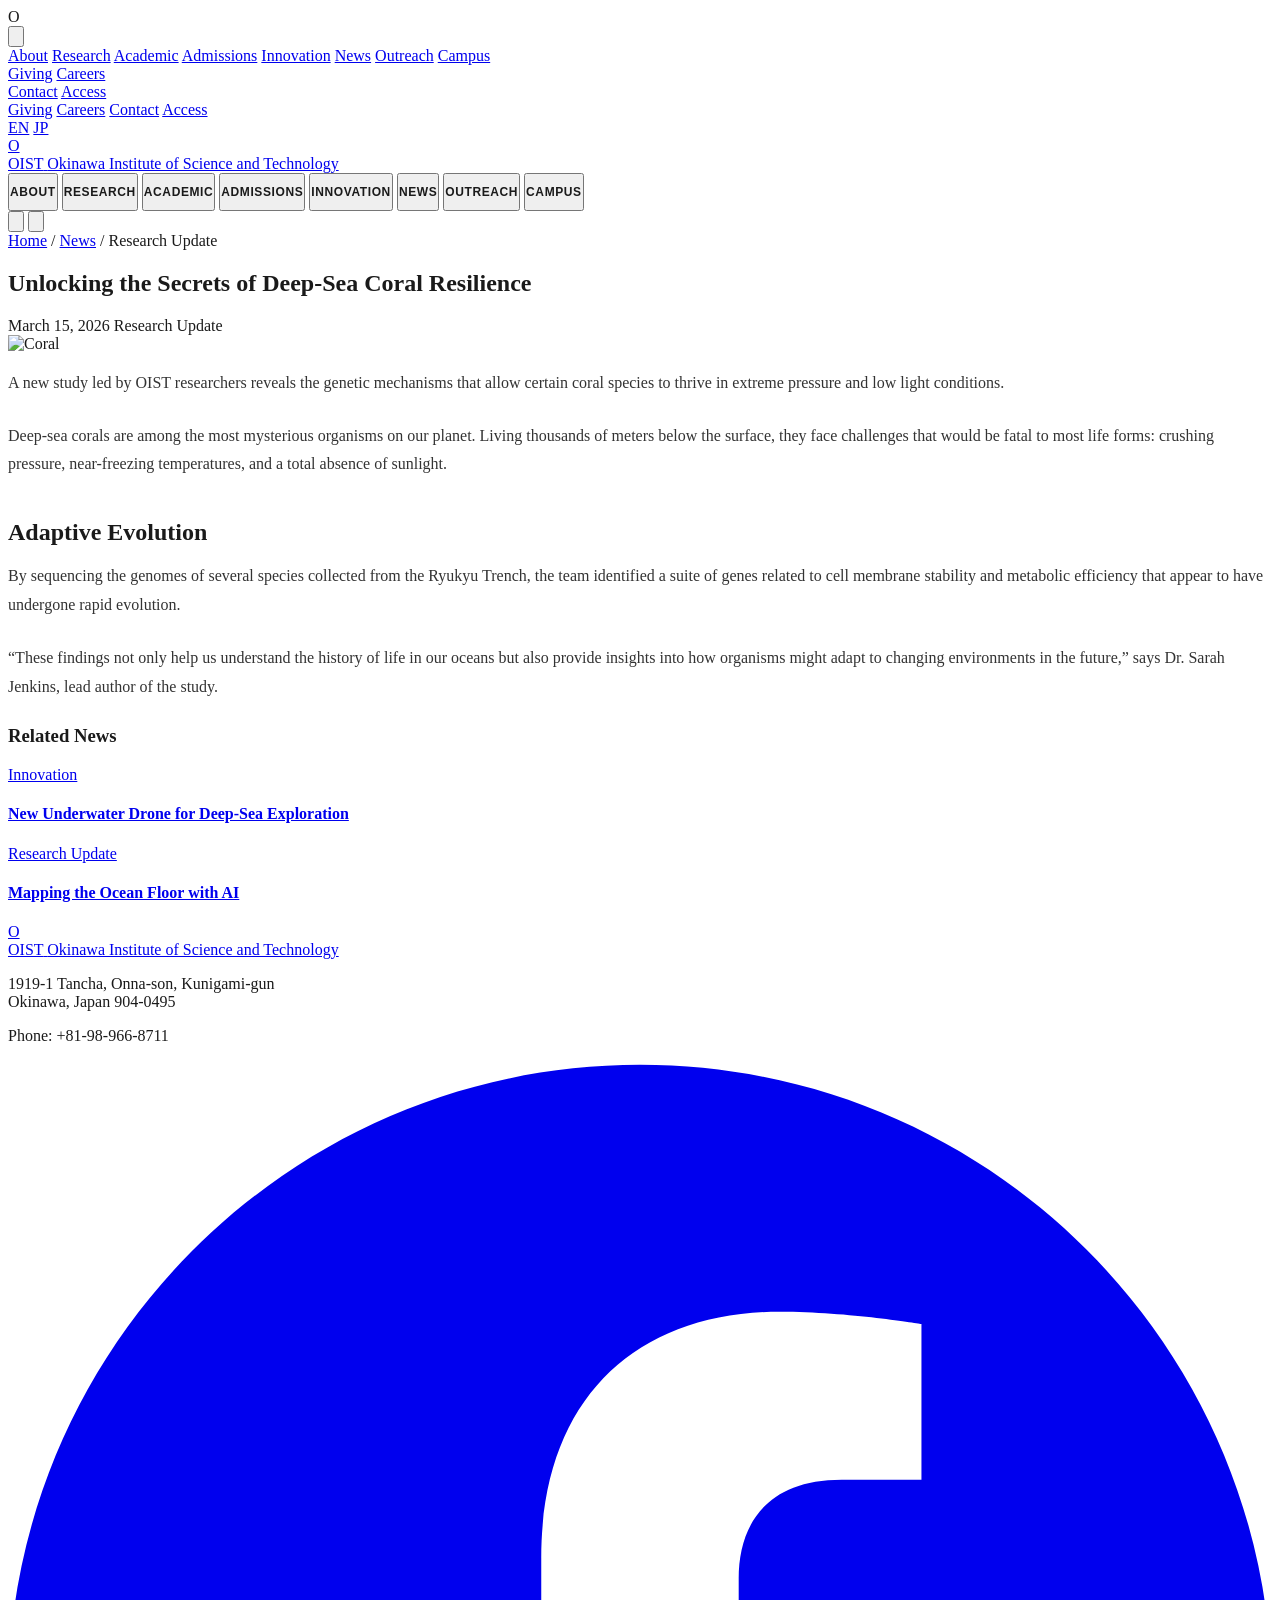
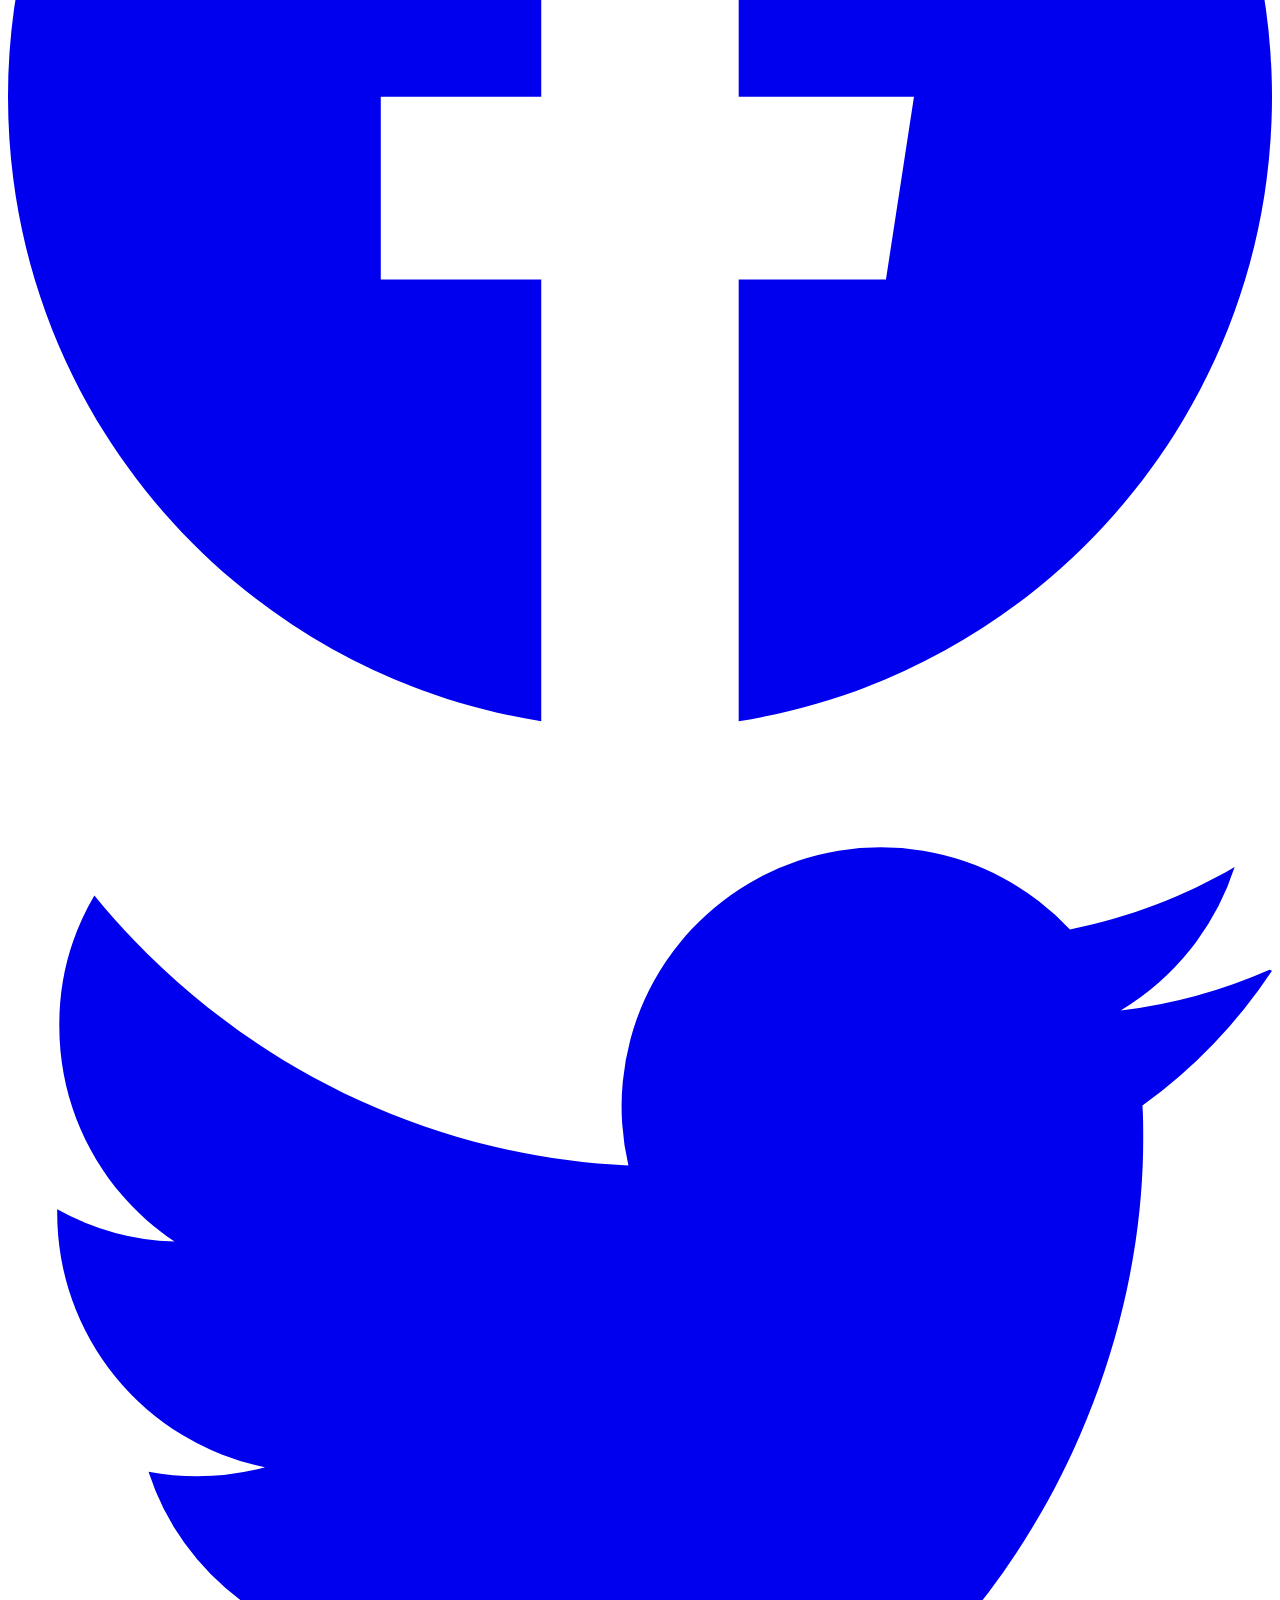
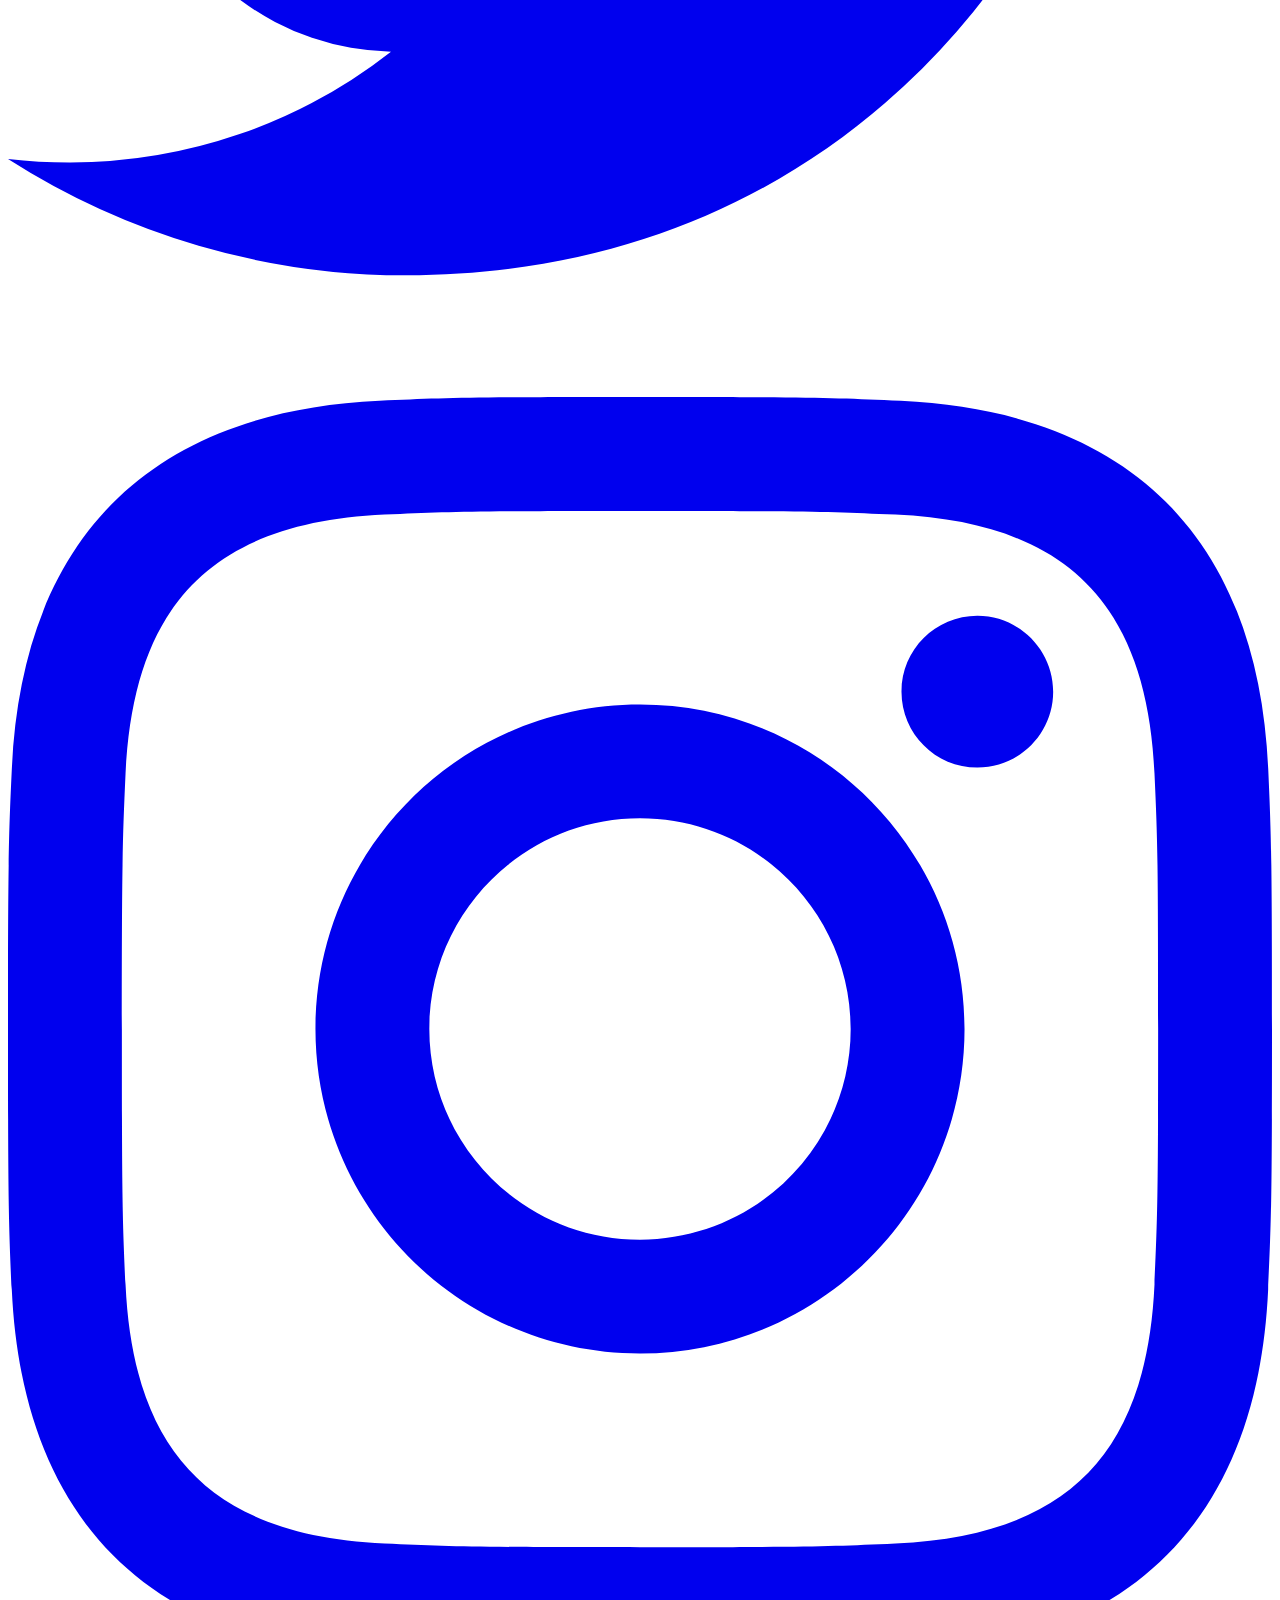
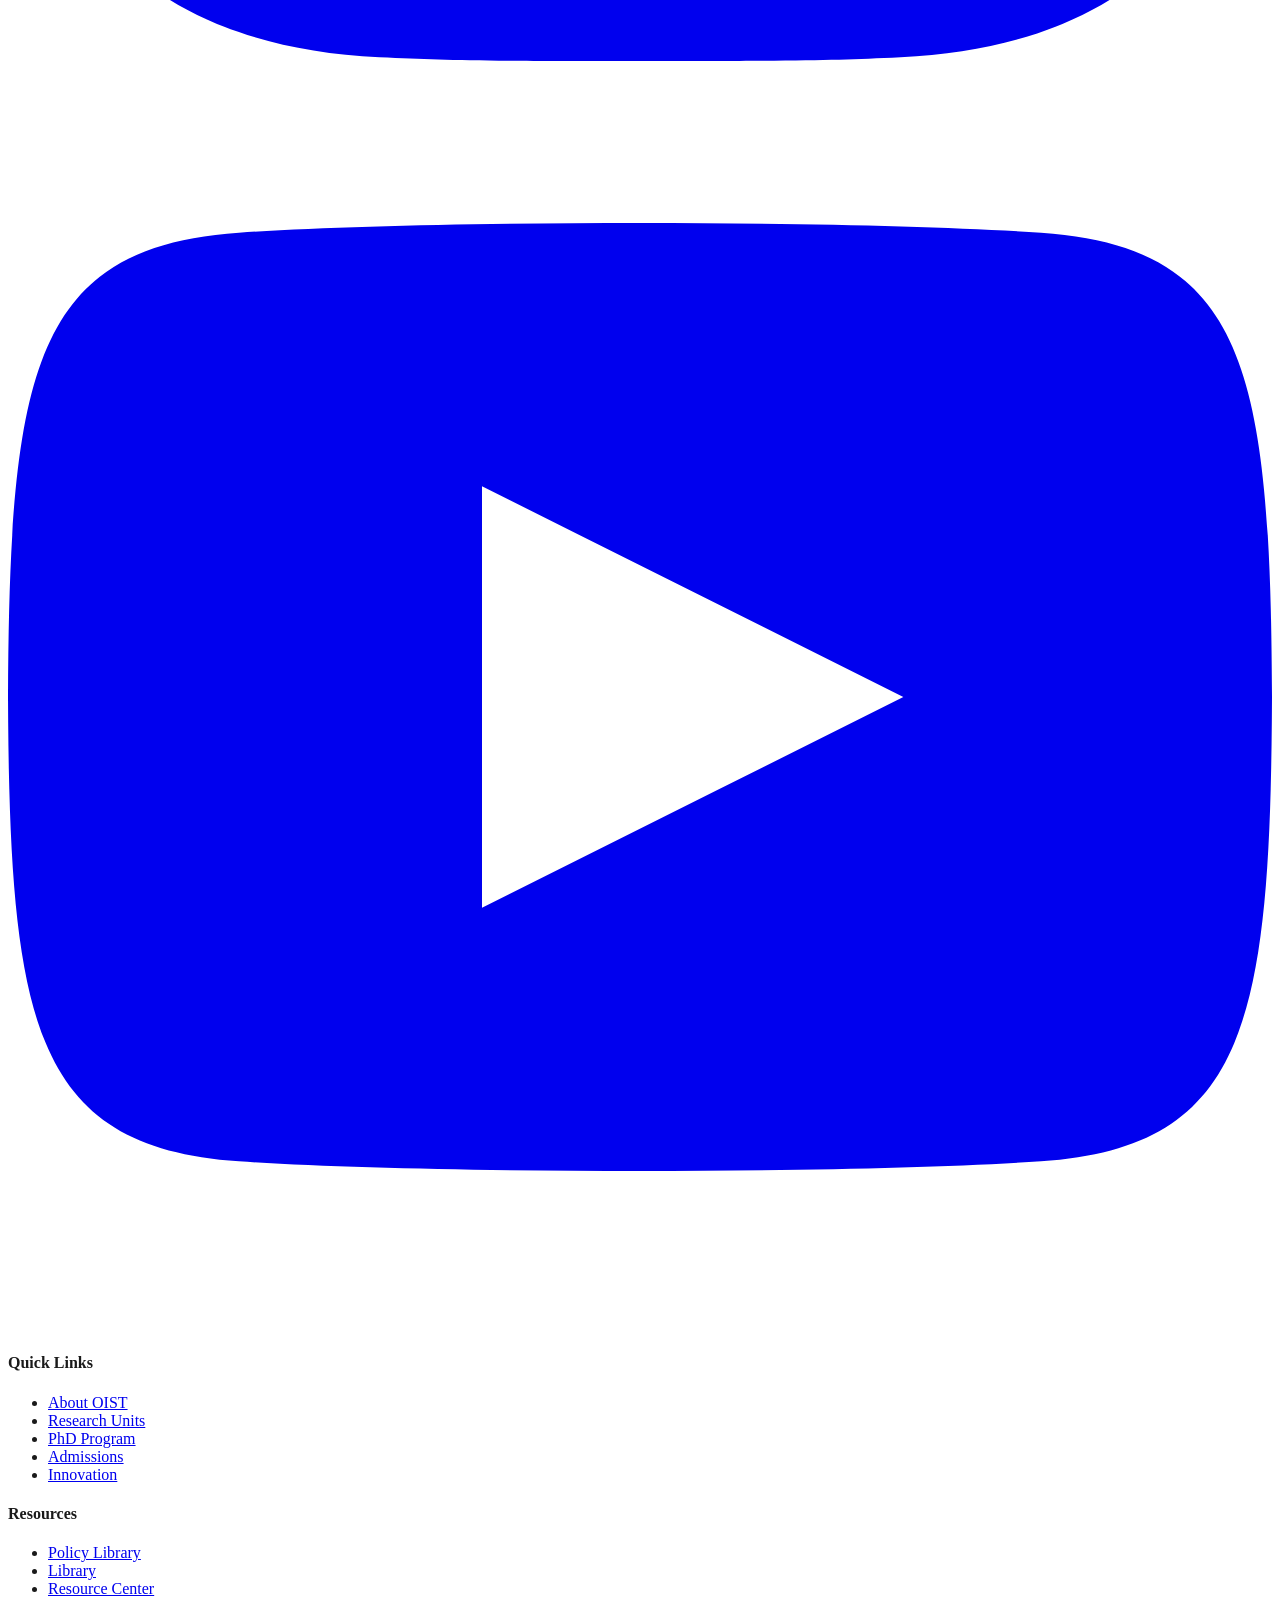
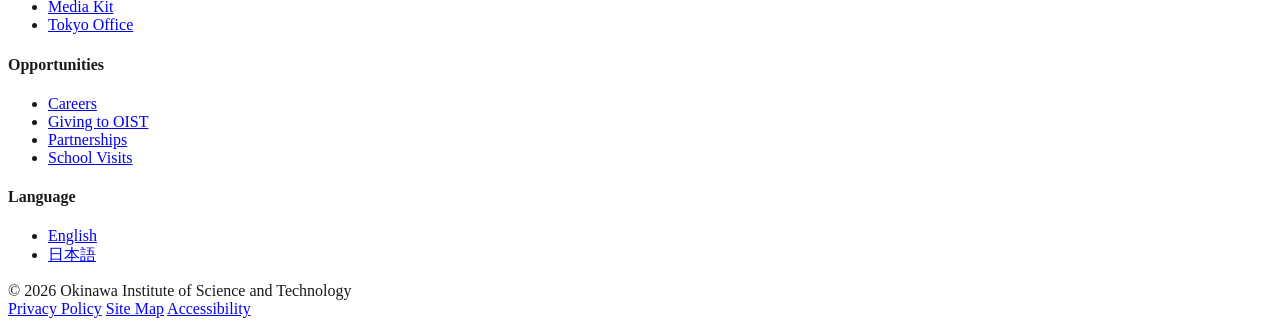
==== commit 38b2ebdf: "feat: Update OIST branding and mega-menu styles Refactors OIST color palette to include a prominent " ====
--- a/article.html
+++ b/article.html
@@ -13,10 +13,9 @@
                 extend: {
                     colors: {
                         oist: {
-                            dark: '#004c45',
-                            teal: '#007a6e',
-                            orange: '#f05023',
-                            gray: '#f8f8f8',
+                            red: '#9e0b0f',
+                            dark: '#1a1a1a',
+                            gray: '#f4f4f4',
                         }
                     },
                     fontFamily: {
@@ -30,15 +29,93 @@
     <style>
         @import "tailwindcss";
         body { color: #1a1a1a; background-color: #ffffff; }
-        .mega-menu { position: fixed; top: 100px; left: 0; width: 100%; background-color: #1a1a1a; color: white; z-index: 100; opacity: 0; visibility: hidden; transform: translateY(-10px); transition: all 0.3s ease-in-out; padding: 60px 0; }
+        /* Custom Scrollbar */
+        ::-webkit-scrollbar { width: 6px; }
+        ::-webkit-scrollbar-track { background: #f1f1f1; }
+        ::-webkit-scrollbar-thumb { background: #9e0b0f; }
+        ::-webkit-scrollbar-thumb:hover { background: #7a080b; }
+
+        /* Mega Menu Styles */
+        .mega-menu { 
+            position: fixed; 
+            top: 80px; 
+            left: 0; 
+            width: 100%; 
+            background-color: white; 
+            color: #1a1a1a; 
+            z-index: 100; 
+            opacity: 0; 
+            visibility: hidden; 
+            transform: translateY(-10px); 
+            transition: all 0.5s cubic-bezier(0.4, 0, 0.2, 1); 
+            padding: 60px 0;
+            box-shadow: 0 30px 60px -12px rgba(0,0,0,0.15);
+            border-top: 1px solid #f0f0f0;
+        }
+        @media (min-width: 1024px) {
+            .mega-menu { top: 144px; }
+        }
         .mega-menu.active { opacity: 1; visibility: visible; transform: translateY(0); }
-        .mega-menu h3 { color: #007a6e; font-size: 12px; font-weight: 700; text-transform: uppercase; letter-spacing: 0.1em; margin-bottom: 20px; border-bottom: 1px solid #333; padding-bottom: 10px; }
-        .mega-menu ul li a { font-size: 14px; color: #ccc; display: block; padding: 8px 0; transition: color 0.2s; }
-        .mega-menu ul li a:hover { color: white; }
-        .nav-link { position: relative; padding: 10px 0; font-size: 14px; font-weight: 600; transition: color 0.2s; }
-        .nav-link::after { content: ''; position: absolute; bottom: -5px; left: 0; width: 100%; height: 3px; background-color: #007a6e; transform: scaleX(0); transition: transform 0.3s ease; }
-        .nav-link.active::after, .nav-link:hover::after { transform: scaleX(1); }
-        #menu-backdrop { position: fixed; inset: 0; background: rgba(0,0,0,0.5); z-index: 90; display: none; }
+        .mega-menu h3 { 
+            color: #9e0b0f; 
+            font-size: 12px; 
+            font-weight: 700; 
+            text-transform: uppercase; 
+            letter-spacing: 0.1em; 
+            margin-bottom: 20px; 
+            padding-bottom: 10px;
+            border-bottom: 1px solid #f0f0f0;
+        }
+        .mega-menu ul li a { 
+            font-size: 14px; 
+            color: #333; 
+            display: block; 
+            padding: 8px 0; 
+            transition: all 0.2s; 
+            font-weight: 400;
+        }
+        .mega-menu ul li a:hover { color: #9e0b0f; transform: translateX(4px); }
+        
+        .nav-link { 
+            position: relative; 
+            padding: 10px 0; 
+            font-size: 12px; 
+            font-weight: 600; 
+            text-transform: uppercase;
+            letter-spacing: 0.05em;
+            transition: color 0.3s; 
+            color: #1a1a1a;
+        }
+        .nav-link::after { 
+            content: ''; 
+            position: absolute; 
+            bottom: 4px; 
+            left: 0; 
+            width: 100%; 
+            height: 1.5px; 
+            background-color: #9e0b0f; 
+            transform: scaleX(0); 
+            transition: transform 0.4s cubic-bezier(0.4, 0, 0.2, 1); 
+            transform-origin: right;
+        }
+        .nav-link.active::after, .nav-link:hover::after { 
+            transform: scaleX(1); 
+            transform-origin: left;
+        }
+        #menu-backdrop {
+            position: fixed;
+            inset: 0;
+            background: rgba(0,0,0,0.3);
+            backdrop-filter: blur(4px);
+            z-index: 90;
+            opacity: 0;
+            visibility: hidden;
+            transition: all 0.3s ease;
+        }
+        #menu-backdrop.active {
+            opacity: 1;
+            visibility: visible;
+        }
         
         /* Search Overlay */
         #search-overlay {
@@ -48,12 +125,10 @@
             z-index: 200;
             display: none;
             flex-direction: column;
-            align-items: center;
-            padding-top: 100px;
-        }
-        #search-overlay.active {
-            display: flex;
-        }
+            padding: 120px 60px;
+            overflow-y: auto;
+        }
+        #search-overlay.active { display: flex; }
 
         /* Article specific */
         .article-content p { margin-bottom: 1.5rem; line-height: 1.8; color: #333; }
@@ -65,202 +140,445 @@
     <div id="menu-backdrop"></div>
 
     <!-- Search Overlay -->
-    <div id="search-overlay">
-        <button id="close-search" class="absolute top-10 right-10 p-4 hover:text-oist-teal">
-            <svg class="w-8 h-8" fill="none" stroke="currentColor" viewBox="0 0 24 24"><path stroke-linecap="round" stroke-linejoin="round" stroke-width="2" d="M6 18L18 6M6 6l12 12"></path></svg>
+    <div id="search-overlay" class="hidden fixed inset-0 bg-white z-[200] flex-col p-[120px_60px] overflow-y-auto">
+        <button id="close-search" class="absolute top-10 right-10 p-4 hover:text-oist-red transition-colors">
+            <svg class="w-10 h-10" fill="none" stroke="currentColor" viewBox="0 0 24 24"><path stroke-linecap="round" stroke-linejoin="round" stroke-width="1.5" d="M6 18L18 6M6 6l12 12"></path></svg>
         </button>
-        <div class="w-full max-w-4xl px-6">
-            <input type="text" placeholder="Search OIST..." class="w-full text-4xl lg:text-6xl font-light border-b-2 border-gray-100 py-6 focus:outline-none focus:border-oist-teal transition-colors">
-            <div class="mt-12 grid grid-cols-2 md:grid-cols-4 gap-8">
+        <div class="w-full max-w-5xl mx-auto">
+            <div class="relative">
+                <input type="text" placeholder="Search OIST..." class="w-full text-5xl lg:text-7xl font-serif border-b-2 border-gray-100 py-8 focus:outline-none focus:border-oist-red transition-colors placeholder:text-gray-200">
+                <button class="absolute right-0 bottom-8 text-oist-red">
+                    <svg class="w-12 h-12" fill="none" stroke="currentColor" viewBox="0 0 24 24"><path stroke-linecap="round" stroke-linejoin="round" stroke-width="1.5" d="M21 21l-6-6m2-5a7 7 0 11-14 0 7 7 0 0114 0z"></path></svg>
+                </button>
+            </div>
+            <div class="mt-20 grid grid-cols-1 md:grid-cols-3 gap-16 text-oist-dark">
                 <div>
-                    <h4 class="text-xs font-bold uppercase tracking-widest text-gray-400 mb-4">Quick Links</h4>
-                    <ul class="space-y-2 text-sm">
-                        <li><a href="#" class="hover:text-oist-teal">Admissions</a></li>
-                        <li><a href="#" class="hover:text-oist-teal">Research Units</a></li>
-                        <li><a href="#" class="hover:text-oist-teal">Campus Map</a></li>
-                    </ul>
+                    <h4 class="text-[10px] font-bold uppercase tracking-widest text-gray-400 mb-8">Quick Links</h4>
+                    <ul class="space-y-4 text-lg font-medium">
+                        <li><a href="#" class="hover:text-oist-red transition-colors">PhD Admissions</a></li>
+                        <li><a href="#" class="hover:text-oist-red transition-colors">Research Units</a></li>
+                        <li><a href="#" class="hover:text-oist-red transition-colors">Campus Map</a></li>
+                        <li><a href="#" class="hover:text-oist-red transition-colors">Library</a></li>
+                    </ul>
+                </div>
+                <div>
+                    <h4 class="text-[10px] font-bold uppercase tracking-widest text-gray-400 mb-8">Popular Topics</h4>
+                    <ul class="space-y-4 text-lg font-medium">
+                        <li><a href="#" class="hover:text-oist-red transition-colors">Sustainability</a></li>
+                        <li><a href="#" class="hover:text-oist-red transition-colors">Marine Science</a></li>
+                        <li><a href="#" class="hover:text-oist-red transition-colors">Neuroscience</a></li>
+                        <li><a href="#" class="hover:text-oist-red transition-colors">Quantum Physics</a></li>
+                    </ul>
+                </div>
+                <div>
+                    <h4 class="text-[10px] font-bold uppercase tracking-widest text-gray-400 mb-8">Support OIST</h4>
+                    <p class="text-gray-500 mb-6">Help us push the boundaries of knowledge.</p>
+                    <a href="#" class="inline-block bg-oist-red text-white px-8 py-4 text-xs font-bold uppercase tracking-widest hover:bg-oist-dark transition-colors">Donate Now</a>
                 </div>
             </div>
         </div>
     </div>
 
-    <!-- Header (Same as index.html) -->
-    <header class="fixed top-0 left-0 w-full bg-white z-[110] border-b border-gray-100">
-        <div class="bg-oist-dark text-white py-2 px-6 hidden lg:block">
-            <div class="max-w-[1440px] mx-auto flex justify-end space-x-6 text-[11px] font-bold uppercase tracking-widest opacity-80">
-                <a href="#" class="hover:opacity-100">Giving</a>
-                <a href="#" class="hover:opacity-100">Policy Library</a>
-                <a href="#" class="hover:opacity-100">Careers</a>
-                <a href="#" class="hover:opacity-100">Contact</a>
-            </div>
-        </div>
-        <div class="max-w-[1440px] mx-auto px-6 h-20 lg:h-24 flex items-center justify-between">
-            <a href="index.html" class="flex items-center space-x-4">
-                <div class="w-10 h-10 lg:w-12 lg:h-12 bg-oist-dark flex-shrink-0"></div>
+    <!-- Mobile Menu Overlay -->
+    <div id="mobile-menu" class="fixed inset-0 bg-oist-dark z-[250] hidden flex-col p-10 overflow-y-auto">
+        <div class="flex justify-between items-center mb-16">
+            <div class="w-10 h-10 bg-oist-red flex items-center justify-center">
+                <span class="text-white font-serif font-bold text-xl">O</span>
+            </div>
+            <button id="close-mobile" class="text-white p-2">
+                <svg class="w-8 h-8" fill="none" stroke="currentColor" viewBox="0 0 24 24"><path stroke-linecap="round" stroke-linejoin="round" stroke-width="1.5" d="M6 18L18 6M6 6l12 12"></path></svg>
+            </button>
+        </div>
+        <nav class="flex flex-col space-y-6">
+            <a href="#" class="text-3xl font-serif font-bold text-white hover:text-oist-red transition-colors">About</a>
+            <a href="#" class="text-3xl font-serif font-bold text-white hover:text-oist-red transition-colors">Research</a>
+            <a href="#" class="text-3xl font-serif font-bold text-white hover:text-oist-red transition-colors">Academic</a>
+            <a href="#" class="text-3xl font-serif font-bold text-white hover:text-oist-red transition-colors">Admissions</a>
+            <a href="#" class="text-3xl font-serif font-bold text-white hover:text-oist-red transition-colors">Innovation</a>
+            <a href="list.html" class="text-3xl font-serif font-bold text-white hover:text-oist-red transition-colors">News</a>
+            <a href="#" class="text-3xl font-serif font-bold text-white hover:text-oist-red transition-colors">Outreach</a>
+            <a href="#" class="text-3xl font-serif font-bold text-white hover:text-oist-red transition-colors">Campus</a>
+        </nav>
+        <div class="mt-auto pt-16 border-t border-white/10 grid grid-cols-2 gap-8">
+            <div class="flex flex-col space-y-4">
+                <a href="#" class="text-[10px] font-bold uppercase tracking-widest text-white/40 hover:text-white">Giving</a>
+                <a href="#" class="text-[10px] font-bold uppercase tracking-widest text-white/40 hover:text-white">Careers</a>
+            </div>
+            <div class="flex flex-col space-y-4">
+                <a href="#" class="text-[10px] font-bold uppercase tracking-widest text-white/40 hover:text-white">Contact</a>
+                <a href="#" class="text-[10px] font-bold uppercase tracking-widest text-white/40 hover:text-white">Access</a>
+            </div>
+        </div>
+    </div>
+
+    <!-- Header -->
+    <header id="main-header" class="fixed top-0 left-0 w-full bg-white z-[110] border-b border-gray-100">
+        <!-- Utility Bar -->
+        <div class="bg-gray-50 py-2 px-6 hidden lg:block border-b border-gray-200">
+            <div class="max-w-[1440px] mx-auto flex justify-end space-x-8 text-[10px] font-bold uppercase tracking-widest">
+                <a href="#" class="hover:text-oist-red transition-colors">Giving</a>
+                <a href="#" class="hover:text-oist-red transition-colors">Careers</a>
+                <a href="#" class="hover:text-oist-red transition-colors">Contact</a>
+                <a href="#" class="hover:text-oist-red transition-colors">Access</a>
+                <div class="flex items-center space-x-4 ml-8 border-l border-gray-200 pl-8">
+                    <a href="#" class="text-oist-red font-bold">EN</a>
+                    <a href="#" class="hover:text-oist-red transition-colors">JP</a>
+                </div>
+            </div>
+        </div>
+        
+        <!-- Main Header -->
+        <div class="max-w-[1440px] mx-auto px-6 h-20 lg:h-28 flex items-center justify-between">
+            <a href="index.html" class="flex items-center space-x-4 group">
+                <div class="w-12 h-12 lg:w-14 lg:h-14 bg-oist-red flex items-center justify-center transition-transform group-hover:scale-105">
+                    <span class="text-white font-serif font-bold text-2xl lg:text-3xl">O</span>
+                </div>
                 <div class="flex flex-col">
-                    <span class="text-lg lg:text-xl font-bold tracking-tighter leading-none uppercase">OIST</span>
-                    <span class="text-[10px] lg:text-[11px] font-medium tracking-tight text-gray-500 hidden sm:block">Okinawa Institute of Science and Technology Graduate University</span>
+                    <span class="text-2xl lg:text-3xl font-serif font-bold tracking-tight leading-none text-oist-dark">OIST</span>
+                    <span class="text-[9px] lg:text-[10px] font-bold uppercase tracking-[0.3em] mt-2 text-gray-400 hidden sm:block">Okinawa Institute of Science and Technology</span>
                 </div>
             </a>
-            <nav class="hidden xl:flex items-center space-x-6 h-full">
-                <button class="nav-link" data-menu="about">About</button>
-                <button class="nav-link" data-menu="research">Research</button>
-                <button class="nav-link" data-menu="education">Education</button>
-                <button class="nav-link" data-menu="admissions">Admissions</button>
-                <button class="nav-link" data-menu="innovation">Innovation</button>
-                <button class="nav-link" data-menu="news">News</button>
-                <button class="nav-link" data-menu="outreach">Outreach</button>
-                <button class="nav-link" data-menu="campus">Campus</button>
+            
+            <nav class="hidden xl:flex items-center space-x-10 h-full">
+                <button class="nav-link menu-trigger" data-menu="about">About</button>
+                <button class="nav-link menu-trigger" data-menu="research">Research</button>
+                <button class="nav-link menu-trigger" data-menu="academic">Academic</button>
+                <button class="nav-link menu-trigger" data-menu="admissions">Admissions</button>
+                <button class="nav-link menu-trigger" data-menu="innovation">Innovation</button>
+                <button class="nav-link menu-trigger" data-menu="news">News</button>
+                <button class="nav-link menu-trigger" data-menu="outreach">Outreach</button>
+                <button class="nav-link menu-trigger" data-menu="campus">Campus</button>
             </nav>
-            <div class="flex items-center space-x-4">
-                <button id="search-trigger" class="p-2 hover:text-oist-teal transition-colors">
-                    <svg class="w-5 h-5" fill="none" stroke="currentColor" viewBox="0 0 24 24"><path stroke-linecap="round" stroke-linejoin="round" stroke-width="2" d="M21 21l-6-6m2-5a7 7 0 11-14 0 7 7 0 0114 0z"></path></svg>
+            
+            <div class="flex items-center space-x-8">
+                <button id="search-btn" class="p-2 hover:text-oist-red transition-colors group">
+                    <svg class="w-6 h-6 transform group-hover:scale-110 transition-transform" fill="none" stroke="currentColor" viewBox="0 0 24 24"><path stroke-linecap="round" stroke-linejoin="round" stroke-width="1.5" d="M21 21l-6-6m2-5a7 7 0 11-14 0 7 7 0 0114 0z"></path></svg>
                 </button>
-                <div class="hidden md:flex items-center space-x-2 text-[11px] font-bold border-l pl-4 border-gray-200">
-                    <button class="text-oist-teal">EN</button>
-                    <span class="text-gray-300">/</span>
-                    <button class="text-gray-900 hover:text-oist-teal">JP</button>
-                </div>
-            </div>
-        </div>
-
-        <!-- Mega Menus (Same as index.html) -->
+                <button id="mobile-toggle" class="xl:hidden p-2 hover:text-oist-red transition-colors">
+                    <svg class="w-8 h-8" fill="none" stroke="currentColor" viewBox="0 0 24 24"><path stroke-linecap="round" stroke-linejoin="round" stroke-width="1.5" d="M4 6h16M4 12h16m-7 6h7"></path></svg>
+                </button>
+            </div>
+        </div>
+
+        <!-- Mega Menus -->
         <div id="menu-about" class="mega-menu">
-            <div class="max-w-[1440px] mx-auto px-6 grid grid-cols-4 gap-12">
-                <div>
-                    <h3>Overview</h3>
-                    <ul>
-                        <li><a href="#">About OIST</a></li>
-                        <li><a href="#">Facts and Figures</a></li>
-                        <li><a href="#">Leadership and Governance</a></li>
+            <div class="max-w-[1440px] mx-auto px-6 grid grid-cols-5 gap-12">
+                <div class="col-span-1">
+                    <h3>About OIST</h3>
+                    <ul>
+                        <li><a href="#">At a Glance</a></li>
+                        <li><a href="#">Mission & Values</a></li>
                         <li><a href="#">History</a></li>
-                    </ul>
-                </div>
-                <div>
-                    <h3>Institutional</h3>
-                    <ul>
-                        <li><a href="#">Mission and Vision</a></li>
-                        <li><a href="#">Sustainability</a></li>
-                        <li><a href="#">Diversity and Inclusion</a></li>
-                    </ul>
-                </div>
-                <div>
-                    <h3>Resources</h3>
-                    <ul>
-                        <li><a href="#">Publications and Reports</a></li>
-                        <li><a href="#">Media Kit</a></li>
-                        <li><a href="#">Tokyo Office</a></li>
-                    </ul>
-                </div>
-                <div>
-                    <h3>Opportunities</h3>
-                    <ul>
-                        <li><a href="#">Careers</a></li>
-                        <li><a href="#">Giving to OIST</a></li>
-                    </ul>
+                        <li><a href="#">Leadership</a></li>
+                        <li><a href="#">Organization</a></li>
+                    </ul>
+                </div>
+                <div class="col-span-1">
+                    <h3>Governance</h3>
+                    <ul>
+                        <li><a href="#">Board of Governors</a></li>
+                        <li><a href="#">Board of Councillors</a></li>
+                        <li><a href="#">Policies & Rules</a></li>
+                        <li><a href="#">Financial Reports</a></li>
+                    </ul>
+                </div>
+                <div class="col-span-1">
+                    <h3>Impact</h3>
+                    <ul>
+                        <li><a href="#">Economic Impact</a></li>
+                        <li><a href="#">Social Responsibility</a></li>
+                        <li><a href="#">Sustainable Development</a></li>
+                    </ul>
+                </div>
+                <div class="col-span-2 bg-gray-50 p-10 rounded-xl">
+                    <h4 class="text-xs font-bold uppercase tracking-widest mb-6 text-oist-red">Featured</h4>
+                    <div class="flex gap-6">
+                        <img src="https://picsum.photos/seed/oist-about/300/200" alt="About OIST" class="w-1/2 aspect-video object-cover rounded-lg shadow-lg">
+                        <div class="w-1/2">
+                            <p class="text-sm font-medium mb-4">Pioneering interdisciplinary research and education on the beautiful island of Okinawa.</p>
+                            <a href="#" class="text-xs font-bold uppercase tracking-widest text-oist-red hover:underline">Learn More →</a>
+                        </div>
+                    </div>
                 </div>
             </div>
         </div>
 
         <div id="menu-research" class="mega-menu">
-            <div class="max-w-[1440px] mx-auto px-6 grid grid-cols-4 gap-12">
-                <div>
-                    <h3>Research at OIST</h3>
-                    <ul>
-                        <li><a href="#">Overview</a></li>
-                        <li><a href="#">Faculty and Research Units</a></li>
-                        <li><a href="#">Postdoctoral Scholars</a></li>
-                    </ul>
-                </div>
-                <div>
-                    <h3>Centers</h3>
-                    <ul>
-                        <li><a href="#">Open Centers</a></li>
+            <div class="max-w-[1440px] mx-auto px-6 grid grid-cols-5 gap-12">
+                <div class="col-span-1">
+                    <h3>Research Units</h3>
+                    <ul>
+                        <li><a href="#">Browse All Units</a></li>
+                        <li><a href="#">Physics</a></li>
+                        <li><a href="#">Chemistry</a></li>
+                        <li><a href="#">Biology</a></li>
+                        <li><a href="#">Neuroscience</a></li>
+                    </ul>
+                </div>
+                <div class="col-span-1">
+                    <h3>Facilities</h3>
+                    <ul>
+                        <li><a href="#">Core Facilities</a></li>
+                        <li><a href="#">High Performance Computing</a></li>
+                        <li><a href="#">Imaging & Microscopy</a></li>
                         <li><a href="#">Marine Science Station</a></li>
-                        <li><a href="#">Quantum Technology Center</a></li>
-                    </ul>
-                </div>
-                <div>
-                    <h3>Facilities</h3>
-                    <ul>
-                        <li><a href="#">Research Facilities</a></li>
-                        <li><a href="#">Core Instrumentation</a></li>
-                    </ul>
-                </div>
-                <div>
-                    <h3>Support</h3>
-                    <ul>
-                        <li><a href="#">Research Support</a></li>
-                        <li><a href="#">Grants and Partnerships</a></li>
-                    </ul>
-                </div>
-            </div>
-        </div>
-
-        <div id="menu-admissions" class="mega-menu">
-            <div class="max-w-[1440px] mx-auto px-6 grid grid-cols-4 gap-12">
-                <div>
-                    <h3>Degree Programs</h3>
-                    <ul class="space-y-2">
-                        <li><a href="#">PhD Program</a></li>
-                        <li><a href="#">Research Internship</a></li>
-                        <li><a href="#">Visiting Program</a></li>
-                    </ul>
-                </div>
-                <div>
-                    <h3>How to Apply</h3>
-                    <ul class="space-y-2">
-                        <li><a href="#">Application Process</a></li>
+                    </ul>
+                </div>
+                <div class="col-span-1">
+                    <h3>Collaboration</h3>
+                    <ul>
+                        <li><a href="#">International Partners</a></li>
+                        <li><a href="#">Industry Relations</a></li>
+                        <li><a href="#">Visiting Researchers</a></li>
+                    </ul>
+                </div>
+                <div class="col-span-2 bg-gray-50 p-10 rounded-xl">
+                    <h4 class="text-xs font-bold uppercase tracking-widest mb-6 text-oist-red">Research News</h4>
+                    <div class="flex gap-6">
+                        <img src="https://picsum.photos/seed/oist-research/300/200" alt="Research" class="w-1/2 aspect-video object-cover rounded-lg shadow-lg">
+                        <div class="w-1/2">
+                            <p class="text-sm font-medium mb-4">Explore our latest scientific breakthroughs and interdisciplinary discoveries.</p>
+                            <a href="#" class="text-xs font-bold uppercase tracking-widest text-oist-red hover:underline">Read Stories →</a>
+                        </div>
+                    </div>
+                </div>
+            </div>
+        </div>
+
+        <div id="menu-academic" class="mega-menu">
+            <div class="max-w-[1440px] mx-auto px-6 grid grid-cols-5 gap-12">
+                <div class="col-span-1">
+                    <h3>PhD Program</h3>
+                    <ul>
+                        <li><a href="#">Program Overview</a></li>
+                        <li><a href="#">Curriculum</a></li>
+                        <li><a href="#">Admissions</a></li>
                         <li><a href="#">Financial Support</a></li>
-                        <li><a href="#">FAQs</a></li>
-                    </ul>
-                </div>
-                <div>
+                    </ul>
+                </div>
+                <div class="col-span-1">
                     <h3>Student Life</h3>
-                    <ul class="space-y-2">
+                    <ul>
                         <li><a href="#">Housing</a></li>
                         <li><a href="#">Health & Wellness</a></li>
+                        <li><a href="#">Student Organizations</a></li>
+                        <li><a href="#">Okinawa Lifestyle</a></li>
+                    </ul>
+                </div>
+                <div class="col-span-1">
+                    <h3>Postdoctoral</h3>
+                    <ul>
+                        <li><a href="#">Postdoctoral Fellowships</a></li>
+                        <li><a href="#">Professional Development</a></li>
+                        <li><a href="#">PDC</a></li>
+                    </ul>
+                </div>
+                <div class="col-span-2 bg-gray-50 p-10 rounded-xl">
+                    <h4 class="text-xs font-bold uppercase tracking-widest mb-6 text-oist-red">Academic Life</h4>
+                    <div class="flex gap-6">
+                        <img src="https://picsum.photos/seed/oist-academic/300/200" alt="Academic" class="w-1/2 aspect-video object-cover rounded-lg shadow-lg">
+                        <div class="w-1/2">
+                            <p class="text-sm font-medium mb-4">Join our international community of scholars in a world-class research environment.</p>
+                            <a href="#" class="text-xs font-bold uppercase tracking-widest text-oist-red hover:underline">Apply Now →</a>
+                        </div>
+                    </div>
+                </div>
+            </div>
+        </div>
+
+        <div id="menu-admissions" class="mega-menu">
+            <div class="max-w-[1440px] mx-auto px-6 grid grid-cols-5 gap-12">
+                <div class="col-span-1">
+                    <h3>Apply</h3>
+                    <ul>
+                        <li><a href="#">PhD Admissions</a></li>
+                        <li><a href="#">Research Internships</a></li>
+                        <li><a href="#">Application Deadlines</a></li>
+                        <li><a href="#">Selection Process</a></li>
+                    </ul>
+                </div>
+                <div class="col-span-1">
+                    <h3>Visit</h3>
+                    <ul>
+                        <li><a href="#">Campus Tours</a></li>
+                        <li><a href="#">Open Campus</a></li>
+                        <li><a href="#">Science Workshops</a></li>
+                    </ul>
+                </div>
+                <div class="col-span-1">
+                    <h3>Support</h3>
+                    <ul>
+                        <li><a href="#">Financial Aid</a></li>
+                        <li><a href="#">Relocation Support</a></li>
+                        <li><a href="#">Family Support</a></li>
+                    </ul>
+                </div>
+                <div class="col-span-2 bg-gray-50 p-10 rounded-xl">
+                    <h4 class="text-xs font-bold uppercase tracking-widest mb-6 text-oist-red">Admissions</h4>
+                    <div class="flex gap-6">
+                        <img src="https://picsum.photos/seed/oist-admissions/300/200" alt="Admissions" class="w-1/2 aspect-video object-cover rounded-lg shadow-lg">
+                        <div class="w-1/2">
+                            <p class="text-sm font-medium mb-4">Start your journey at OIST. We provide full financial support for all PhD students.</p>
+                            <a href="#" class="text-xs font-bold uppercase tracking-widest text-oist-red hover:underline">Get Started →</a>
+                        </div>
+                    </div>
+                </div>
+            </div>
+        </div>
+
+        <div id="menu-innovation" class="mega-menu">
+            <div class="max-w-[1440px] mx-auto px-6 grid grid-cols-5 gap-12">
+                <div class="col-span-1">
+                    <h3>Technology</h3>
+                    <ul>
+                        <li><a href="#">Available Technologies</a></li>
+                        <li><a href="#">Patents</a></li>
+                        <li><a href="#">Licensing</a></li>
+                    </ul>
+                </div>
+                <div class="col-span-1">
+                    <h3>Startups</h3>
+                    <ul>
+                        <li><a href="#">Incubation</a></li>
+                        <li><a href="#">Startup Accelerator</a></li>
+                        <li><a href="#">Success Stories</a></li>
+                    </ul>
+                </div>
+                <div class="col-span-1">
+                    <h3>Partnership</h3>
+                    <ul>
+                        <li><a href="#">Industry Collaboration</a></li>
+                        <li><a href="#">Innovation Park</a></li>
+                        <li><a href="#">Joint Research</a></li>
+                    </ul>
+                </div>
+                <div class="col-span-2 bg-gray-50 p-10 rounded-xl">
+                    <h4 class="text-xs font-bold uppercase tracking-widest mb-6 text-oist-red">Innovation</h4>
+                    <div class="flex gap-6">
+                        <img src="https://picsum.photos/seed/oist-innovation/300/200" alt="Innovation" class="w-1/2 aspect-video object-cover rounded-lg shadow-lg">
+                        <div class="w-1/2">
+                            <p class="text-sm font-medium mb-4">Bridging the gap between fundamental research and practical industry applications.</p>
+                            <a href="#" class="text-xs font-bold uppercase tracking-widest text-oist-red hover:underline">Explore →</a>
+                        </div>
+                    </div>
+                </div>
+            </div>
+        </div>
+
+        <div id="menu-news" class="mega-menu">
+            <div class="max-w-[1440px] mx-auto px-6 grid grid-cols-5 gap-12">
+                <div class="col-span-1">
+                    <h3>News</h3>
+                    <ul>
+                        <li><a href="#">Latest News</a></li>
+                        <li><a href="#">Research News</a></li>
+                        <li><a href="#">Community News</a></li>
+                        <li><a href="#">Press Releases</a></li>
+                    </ul>
+                </div>
+                <div class="col-span-1">
+                    <h3>Media</h3>
+                    <ul>
+                        <li><a href="#">Media Kit</a></li>
+                        <li><a href="#">Image Gallery</a></li>
+                        <li><a href="#">Video Gallery</a></li>
+                        <li><a href="#">Social Media</a></li>
+                    </ul>
+                </div>
+                <div class="col-span-1">
+                    <h3>Events</h3>
+                    <ul>
+                        <li><a href="#">Upcoming Events</a></li>
+                        <li><a href="#">Seminars</a></li>
+                        <li><a href="#">Public Lectures</a></li>
+                    </ul>
+                </div>
+                <div class="col-span-2 bg-gray-50 p-10 rounded-xl">
+                    <h4 class="text-xs font-bold uppercase tracking-widest mb-6 text-oist-red">Latest Story</h4>
+                    <div class="flex gap-6">
+                        <img src="https://picsum.photos/seed/oist-news-menu/300/200" alt="News" class="w-1/2 aspect-video object-cover rounded-lg shadow-lg">
+                        <div class="w-1/2">
+                            <p class="text-sm font-medium mb-4">Read about our latest scientific breakthroughs and community stories.</p>
+                            <a href="#" class="text-xs font-bold uppercase tracking-widest text-oist-red hover:underline">Read More →</a>
+                        </div>
+                    </div>
+                </div>
+            </div>
+        </div>
+
+        <div id="menu-outreach" class="mega-menu">
+            <div class="max-w-[1440px] mx-auto px-6 grid grid-cols-5 gap-12">
+                <div class="col-span-1">
+                    <h3>Community</h3>
+                    <ul>
+                        <li><a href="#">Local Community</a></li>
+                        <li><a href="#">Science Education</a></li>
+                        <li><a href="#">Public Relations</a></li>
+                    </ul>
+                </div>
+                <div class="col-span-1">
+                    <h3>Programs</h3>
+                    <ul>
+                        <li><a href="#">Science Workshops</a></li>
+                        <li><a href="#">School Visits</a></li>
+                        <li><a href="#">Public Lectures</a></li>
+                    </ul>
+                </div>
+                <div class="col-span-1">
+                    <h3>Visit Us</h3>
+                    <ul>
+                        <li><a href="#">Campus Tours</a></li>
+                        <li><a href="#">OIST Gallery</a></li>
+                        <li><a href="#">Access & Maps</a></li>
+                    </ul>
+                </div>
+                <div class="col-span-2 bg-gray-50 p-10 rounded-xl">
+                    <h4 class="text-xs font-bold uppercase tracking-widest mb-6 text-oist-red">Outreach</h4>
+                    <div class="flex gap-6">
+                        <img src="https://picsum.photos/seed/oist-outreach/300/200" alt="Outreach" class="w-1/2 aspect-video object-cover rounded-lg shadow-lg">
+                        <div class="w-1/2">
+                            <p class="text-sm font-medium mb-4">Engaging with society through science education and community programs.</p>
+                            <a href="#" class="text-xs font-bold uppercase tracking-widest text-oist-red hover:underline">Get Involved →</a>
+                        </div>
+                    </div>
+                </div>
+            </div>
+        </div>
+
+        <div id="menu-campus" class="mega-menu">
+            <div class="max-w-[1440px] mx-auto px-6 grid grid-cols-5 gap-12">
+                <div class="col-span-1">
+                    <h3>Environment</h3>
+                    <ul>
+                        <li><a href="#">Campus Architecture</a></li>
+                        <li><a href="#">Sustainability</a></li>
                         <li><a href="#">Okinawa Life</a></li>
                     </ul>
                 </div>
-                <div class="bg-oist-dark p-8">
-                    <h4 class="text-oist-teal text-xs font-bold uppercase mb-4">Upcoming Deadline</h4>
-                    <p class="text-white text-lg font-bold mb-4">PhD Application Deadline: March 31, 2026</p>
-                    <a href="#" class="inline-block bg-oist-teal text-white px-6 py-2 text-xs font-bold uppercase tracking-widest hover:bg-white hover:text-oist-teal transition-colors">Apply Now</a>
-                </div>
-            </div>
-        </div>
-
-        <div id="menu-campus" class="mega-menu">
-            <div class="max-w-[1440px] mx-auto px-6 grid grid-cols-4 gap-12">
-                <div>
-                    <h3>Our Campus</h3>
-                    <ul class="space-y-2">
-                        <li><a href="#">Architecture</a></li>
-                        <li><a href="#">Sustainability</a></li>
+                <div class="col-span-1">
+                    <h3>Services</h3>
+                    <ul>
+                        <li><a href="#">Resource Center</a></li>
+                        <li><a href="#">Health & Wellness</a></li>
+                        <li><a href="#">Childcare</a></li>
+                    </ul>
+                </div>
+                <div class="col-span-1">
+                    <h3>Culture</h3>
+                    <ul>
+                        <li><a href="#">Diversity & Inclusion</a></li>
                         <li><a href="#">Art at OIST</a></li>
-                    </ul>
-                </div>
-                <div>
-                    <h3>Community</h3>
-                    <ul class="space-y-2">
-                        <li><a href="#">Diversity & Inclusion</a></li>
                         <li><a href="#">Clubs & Activities</a></li>
-                        <li><a href="#">Resource Center</a></li>
-                    </ul>
-                </div>
-                <div>
-                    <h3>Visit Us</h3>
-                    <ul class="space-y-2">
-                        <li><a href="#">Campus Tours</a></li>
-                        <li><a href="#">Access & Maps</a></li>
-                        <li><a href="#">OIST Gallery</a></li>
-                    </ul>
-                </div>
-                <div class="relative overflow-hidden group">
-                    <img src="https://picsum.photos/seed/campus/400/300" alt="Campus" class="w-full h-full object-cover transition-transform duration-700 group-hover:scale-110">
-                    <div class="absolute inset-0 bg-black/40 flex items-center justify-center">
-                        <span class="text-white font-bold uppercase tracking-widest border-b-2 border-oist-teal">Virtual Tour</span>
+                    </ul>
+                </div>
+                <div class="col-span-2 bg-gray-50 p-10 rounded-xl">
+                    <h4 class="text-xs font-bold uppercase tracking-widest mb-6 text-oist-red">Campus Life</h4>
+                    <div class="flex gap-6">
+                        <img src="https://picsum.photos/seed/oist-campus/300/200" alt="Campus" class="w-1/2 aspect-video object-cover rounded-lg shadow-lg">
+                        <div class="w-1/2">
+                            <p class="text-sm font-medium mb-4">A vibrant, international community living and working in a unique environment.</p>
+                            <a href="#" class="text-xs font-bold uppercase tracking-widest text-oist-red hover:underline">Explore Campus →</a>
+                        </div>
                     </div>
                 </div>
             </div>
@@ -271,9 +589,9 @@
     <section class="bg-oist-gray py-16">
         <div class="max-w-[1000px] mx-auto px-6">
             <nav class="flex space-x-2 text-[10px] font-bold uppercase tracking-widest text-gray-400 mb-6">
-                <a href="index.html" class="hover:text-oist-teal">Home</a>
+                <a href="index.html" class="hover:text-oist-red">Home</a>
                 <span>/</span>
-                <a href="list.html" class="hover:text-oist-teal">News</a>
+                <a href="list.html" class="hover:text-oist-red">News</a>
                 <span>/</span>
                 <span class="text-gray-900">Research Update</span>
             </nav>
@@ -307,15 +625,15 @@
                 <!-- Sidebar -->
                 <aside class="lg:w-1/3 space-y-12">
                     <div>
-                        <h3 class="text-xs font-bold uppercase tracking-widest text-oist-teal border-b border-gray-100 pb-4 mb-6">Related News</h3>
+                        <h3 class="text-xs font-bold uppercase tracking-widest text-oist-red border-b border-gray-100 pb-4 mb-6">Related News</h3>
                         <div class="space-y-8">
                             <a href="#" class="group block">
-                                <span class="text-[10px] font-bold text-oist-teal uppercase tracking-widest block mb-2">Innovation</span>
-                                <h4 class="text-sm font-bold group-hover:text-oist-teal transition-colors">New Underwater Drone for Deep-Sea Exploration</h4>
+                                <span class="text-[10px] font-bold text-oist-red uppercase tracking-widest block mb-2">Innovation</span>
+                                <h4 class="text-sm font-bold group-hover:text-oist-red transition-colors">New Underwater Drone for Deep-Sea Exploration</h4>
                             </a>
                             <a href="#" class="group block">
-                                <span class="text-[10px] font-bold text-oist-teal uppercase tracking-widest block mb-2">Research Update</span>
-                                <h4 class="text-sm font-bold group-hover:text-oist-teal transition-colors">Mapping the Ocean Floor with AI</h4>
+                                <span class="text-[10px] font-bold text-oist-red uppercase tracking-widest block mb-2">Research Update</span>
+                                <h4 class="text-sm font-bold group-hover:text-oist-red transition-colors">Mapping the Ocean Floor with AI</h4>
                             </a>
                         </div>
                     </div>
@@ -324,71 +642,199 @@
         </div>
     </main>
 
-    <!-- Footer (Same as index.html) -->
+    <!-- Footer -->
     <footer class="bg-oist-dark text-white pt-24 pb-12">
         <div class="max-w-[1440px] mx-auto px-6">
-            <div class="pt-12 border-t border-white/10 flex flex-col md:flex-row justify-between items-center text-[10px] font-bold uppercase tracking-widest text-white/40">
-                <p>© 2026 Okinawa Institute of Science and Technology Graduate University</p>
+            <div class="grid grid-cols-1 lg:grid-cols-12 gap-16 mb-20">
+                <div class="lg:col-span-4 space-y-10">
+                    <a href="index.html" class="flex items-center space-x-6 group">
+                        <div class="w-12 h-12 lg:w-16 lg:h-16 bg-oist-red flex items-center justify-center transition-transform group-hover:scale-105">
+                            <span class="text-white font-serif font-bold text-2xl lg:text-3xl">O</span>
+                        </div>
+                        <div class="flex flex-col">
+                            <span class="text-2xl lg:text-3xl font-serif font-bold tracking-tight leading-none text-white">OIST</span>
+                            <span class="text-[9px] lg:text-[10px] font-bold uppercase tracking-[0.3em] mt-2 text-white/40">Okinawa Institute of Science and Technology</span>
+                        </div>
+                    </a>
+                    <div class="space-y-6 text-sm text-white/60 font-light leading-relaxed">
+                        <p>1919-1 Tancha, Onna-son, Kunigami-gun<br>Okinawa, Japan 904-0495</p>
+                        <p>Phone: +81-98-966-8711</p>
+                        <div class="flex space-x-6 pt-4">
+                            <a href="#" class="text-white/40 hover:text-white transition-colors">
+                                <svg class="w-6 h-6" fill="currentColor" viewBox="0 0 24 24"><path d="M24 12.073c0-6.627-5.373-12-12-12s-12 5.373-12 12c0 5.99 4.388 10.954 10.125 11.854v-8.385H7.078v-3.469h3.047V9.43c0-3.007 1.792-4.669 4.533-4.669 1.312 0 2.686.235 2.686.235v2.953H15.83c-1.491 0-1.956.925-1.956 1.874v2.25h3.328l-.532 3.469h-2.796v8.385C19.612 23.027 24 18.062 24 12.073z"/></svg>
+                            </a>
+                            <a href="#" class="text-white/40 hover:text-white transition-colors">
+                                <svg class="w-6 h-6" fill="currentColor" viewBox="0 0 24 24"><path d="M23.953 4.57a10 10 0 01-2.825.775 4.958 4.958 0 002.163-2.723c-.951.555-2.005.959-3.127 1.184a4.92 4.92 0 00-8.384 4.482C7.69 8.095 4.067 6.13 1.64 3.162a4.822 4.822 0 00-.666 2.475c0 1.71.87 3.213 2.188 4.096a4.904 4.904 0 01-2.228-.616v.06a4.923 4.923 0 003.946 4.84 4.996 4.996 0 01-2.212.085 4.936 4.936 0 004.604 3.417 9.867 9.867 0 01-6.102 2.105c-.39 0-.779-.023-1.17-.067a13.995 13.995 0 007.557 2.209c9.053 0 13.998-7.496 13.998-13.985 0-.21 0-.42-.015-.63A9.935 9.935 0 0024 4.59z"/></svg>
+                            </a>
+                            <a href="#" class="text-white/40 hover:text-white transition-colors">
+                                <svg class="w-6 h-6" fill="currentColor" viewBox="0 0 24 24"><path d="M12 2.163c3.204 0 3.584.012 4.85.07 3.252.148 4.771 1.691 4.919 4.919.058 1.265.069 1.645.069 4.849 0 3.205-.012 3.584-.069 4.849-.149 3.225-1.664 4.771-4.919 4.919-1.266.058-1.644.07-4.85.07-3.204 0-3.584-.012-4.849-.07-3.26-.149-4.771-1.699-4.919-4.92-.058-1.265-.07-1.644-.07-4.849 0-3.204.013-3.583.07-4.849.149-3.227 1.664-4.771 4.919-4.919 1.266-.057 1.645-.069 4.849-.069zm0-2.163c-3.259 0-3.667.014-4.947.072-4.358.2-6.78 2.618-6.98 6.98-.059 1.281-.073 1.689-.073 4.948 0 3.259.014 3.668.072 4.948.2 4.358 2.618 6.78 6.98 6.98 1.281.058 1.689.072 4.948.072 3.259 0 3.668-.014 4.948-.072 4.354-.2 6.782-2.618 6.979-6.98.059-1.28.073-1.689.073-4.948 0-3.259-.014-3.667-.072-4.947-.196-4.354-2.617-6.78-6.979-6.98-1.281-.059-1.69-.073-4.949-.073zm0 5.838c-3.403 0-6.162 2.759-6.162 6.162s2.759 6.163 6.162 6.163 6.162-2.759 6.162-6.163-2.759-6.162-6.162-6.162zm0 10.162c-2.209 0-4-1.79-4-4 0-2.209 1.791-4 4-4s4 1.791 4 4c0 2.21-1.791 4-4 4zm6.406-11.845c-.796 0-1.441.645-1.441 1.44s.645 1.44 1.441 1.44c.795 0 1.439-.645 1.439-1.44s-.644-1.44-1.439-1.44z"/></svg>
+                            </a>
+                            <a href="#" class="text-white/40 hover:text-white transition-colors">
+                                <svg class="w-6 h-6" fill="currentColor" viewBox="0 0 24 24"><path d="M19.615 3.184c-3.604-.246-11.631-.245-15.23 0-3.897.266-4.356 2.62-4.385 8.816.029 6.185.484 8.549 4.385 8.816 3.6.245 11.626.246 15.23 0 3.897-.266 4.356-2.62 4.385-8.816-.029-6.185-.484-8.549-4.385-8.816zm-10.615 12.816v-8l8 4-8 4z"/></svg>
+                            </a>
+                        </div>
+                    </div>
+                </div>
+
+                <div class="lg:col-span-8 grid grid-cols-2 md:grid-cols-4 gap-12">
+                    <div>
+                        <h4 class="text-[10px] font-bold uppercase tracking-widest text-oist-red mb-8">Quick Links</h4>
+                        <ul class="space-y-4 text-sm font-light text-white/60">
+                            <li><a href="#" class="hover:text-white transition-colors">About OIST</a></li>
+                            <li><a href="#" class="hover:text-white transition-colors">Research Units</a></li>
+                            <li><a href="#" class="hover:text-white transition-colors">PhD Program</a></li>
+                            <li><a href="#" class="hover:text-white transition-colors">Admissions</a></li>
+                            <li><a href="#" class="hover:text-white transition-colors">Innovation</a></li>
+                        </ul>
+                    </div>
+                    <div>
+                        <h4 class="text-[10px] font-bold uppercase tracking-widest text-oist-red mb-8">Resources</h4>
+                        <ul class="space-y-4 text-sm font-light text-white/60">
+                            <li><a href="#" class="hover:text-white transition-colors">Policy Library</a></li>
+                            <li><a href="#" class="hover:text-white transition-colors">Library</a></li>
+                            <li><a href="#" class="hover:text-white transition-colors">Resource Center</a></li>
+                            <li><a href="#" class="hover:text-white transition-colors">Media Kit</a></li>
+                            <li><a href="#" class="hover:text-white transition-colors">Tokyo Office</a></li>
+                        </ul>
+                    </div>
+                    <div>
+                        <h4 class="text-[10px] font-bold uppercase tracking-widest text-oist-red mb-8">Opportunities</h4>
+                        <ul class="space-y-4 text-sm font-light text-white/60">
+                            <li><a href="#" class="hover:text-white transition-colors">Careers</a></li>
+                            <li><a href="#" class="hover:text-white transition-colors">Giving to OIST</a></li>
+                            <li><a href="#" class="hover:text-white transition-colors">Partnerships</a></li>
+                            <li><a href="#" class="hover:text-white transition-colors">School Visits</a></li>
+                        </ul>
+                    </div>
+                    <div>
+                        <h4 class="text-[10px] font-bold uppercase tracking-widest text-oist-red mb-8">Language</h4>
+                        <ul class="space-y-4 text-sm font-light text-white/60">
+                            <li><a href="#" class="text-white font-medium">English</a></li>
+                            <li><a href="#" class="hover:text-white transition-colors">日本語</a></li>
+                        </ul>
+                    </div>
+                </div>
+            </div>
+
+            <div class="pt-12 border-t border-white/10 flex flex-col md:flex-row justify-between items-center space-y-6 md:space-y-0">
+                <div class="text-[10px] font-bold uppercase tracking-widest text-white/30">
+                    &copy; 2026 Okinawa Institute of Science and Technology
+                </div>
+                <div class="flex space-x-8 text-[10px] font-bold uppercase tracking-widest text-white/30">
+                    <a href="#" class="hover:text-white transition-colors">Privacy Policy</a>
+                    <a href="#" class="hover:text-white transition-colors">Site Map</a>
+                    <a href="#" class="hover:text-white transition-colors">Accessibility</a>
+                </div>
             </div>
         </div>
     </footer>
 
     <script>
         // Mega Menu Logic
-        const navButtons = document.querySelectorAll('.nav-link[data-menu]');
+        const menuTriggers = document.querySelectorAll('.menu-trigger');
         const megaMenus = document.querySelectorAll('.mega-menu');
-        const backdrop = document.getElementById('menu-backdrop');
+        const header = document.getElementById('main-header');
+        const menuBackdrop = document.getElementById('menu-backdrop');
+
+        let activeMenu = null;
 
         function closeAllMenus() {
             megaMenus.forEach(menu => menu.classList.remove('active'));
-            navButtons.forEach(btn => btn.classList.remove('active'));
-            backdrop.style.display = 'none';
+            menuBackdrop.classList.remove('active');
             document.body.style.overflow = '';
-        }
-
-        navButtons.forEach(button => {
-            button.addEventListener('click', (e) => {
-                const menuId = `menu-${button.getAttribute('data-menu')}`;
-                const targetMenu = document.getElementById(menuId);
-                
-                if (!targetMenu) return;
-
-                const isActive = targetMenu.classList.contains('active');
-
-                closeAllMenus();
-
-                if (!isActive) {
+            activeMenu = null;
+        }
+
+        menuTriggers.forEach(trigger => {
+            trigger.addEventListener('mouseenter', () => {
+                const menuId = trigger.getAttribute('data-menu');
+                const targetMenu = document.getElementById(`menu-${menuId}`);
+
+                if (activeMenu && activeMenu !== targetMenu) {
+                    activeMenu.classList.remove('active');
+                }
+
+                if (targetMenu) {
                     targetMenu.classList.add('active');
-                    button.classList.add('active');
-                    backdrop.style.display = 'block';
+                    menuBackdrop.classList.add('active');
                     document.body.style.overflow = 'hidden';
+                    activeMenu = targetMenu;
                 }
             });
         });
 
-        backdrop.addEventListener('click', closeAllMenus);
-
-        // Close on Escape
+        // Close menu when mouse leaves header area
+        header.addEventListener('mouseleave', (e) => {
+            // Check if moving to a mega menu
+            if (!e.relatedTarget || !e.relatedTarget.closest('.mega-menu')) {
+                closeAllMenus();
+            }
+        });
+
+        megaMenus.forEach(menu => {
+            menu.addEventListener('mouseleave', (e) => {
+                // Check if moving back to header
+                if (!e.relatedTarget || !e.relatedTarget.closest('#main-header')) {
+                    closeAllMenus();
+                }
+            });
+        });
+
+        // Search Overlay
+        const searchBtn = document.getElementById('search-btn');
+        const searchOverlay = document.getElementById('search-overlay');
+        const closeSearch = document.getElementById('close-search');
+
+        if (searchBtn && searchOverlay && closeSearch) {
+            searchBtn.addEventListener('click', () => {
+                searchOverlay.classList.remove('hidden');
+                searchOverlay.classList.add('flex');
+                document.body.style.overflow = 'hidden';
+                setTimeout(() => {
+                    searchOverlay.querySelector('input').focus();
+                }, 100);
+            });
+
+            closeSearch.addEventListener('click', () => {
+                searchOverlay.classList.add('hidden');
+                searchOverlay.classList.remove('flex');
+                document.body.style.overflow = '';
+            });
+        }
+
+        // Mobile Menu Toggle
+        const mobileToggle = document.getElementById('mobile-toggle');
+        const mobileMenu = document.getElementById('mobile-menu');
+        const closeMobile = document.getElementById('close-mobile');
+
+        if (mobileToggle && mobileMenu && closeMobile) {
+            mobileToggle.addEventListener('click', () => {
+                mobileMenu.classList.remove('hidden');
+                mobileMenu.classList.add('flex');
+                document.body.style.overflow = 'hidden';
+            });
+
+            closeMobile.addEventListener('click', () => {
+                mobileMenu.classList.add('hidden');
+                mobileMenu.classList.remove('flex');
+                document.body.style.overflow = '';
+            });
+        }
+
+        // Close on escape
         document.addEventListener('keydown', (e) => {
             if (e.key === 'Escape') {
                 closeAllMenus();
-                document.getElementById('search-overlay').classList.remove('active');
+                if (searchOverlay) {
+                    searchOverlay.classList.add('hidden');
+                    searchOverlay.classList.remove('flex');
+                }
+                if (mobileMenu) {
+                    mobileMenu.classList.add('hidden');
+                    mobileMenu.classList.remove('flex');
+                }
+                document.body.style.overflow = '';
             }
-        });
-
-        // Search Overlay Logic
-        const searchTrigger = document.getElementById('search-trigger');
-        const searchOverlay = document.getElementById('search-overlay');
-        const closeSearch = document.getElementById('close-search');
-
-        searchTrigger.addEventListener('click', () => {
-            searchOverlay.classList.add('active');
-            document.body.style.overflow = 'hidden';
-        });
-
-        closeSearch.addEventListener('click', () => {
-            searchOverlay.classList.remove('active');
-            document.body.style.overflow = '';
         });
     </script>
 </body>
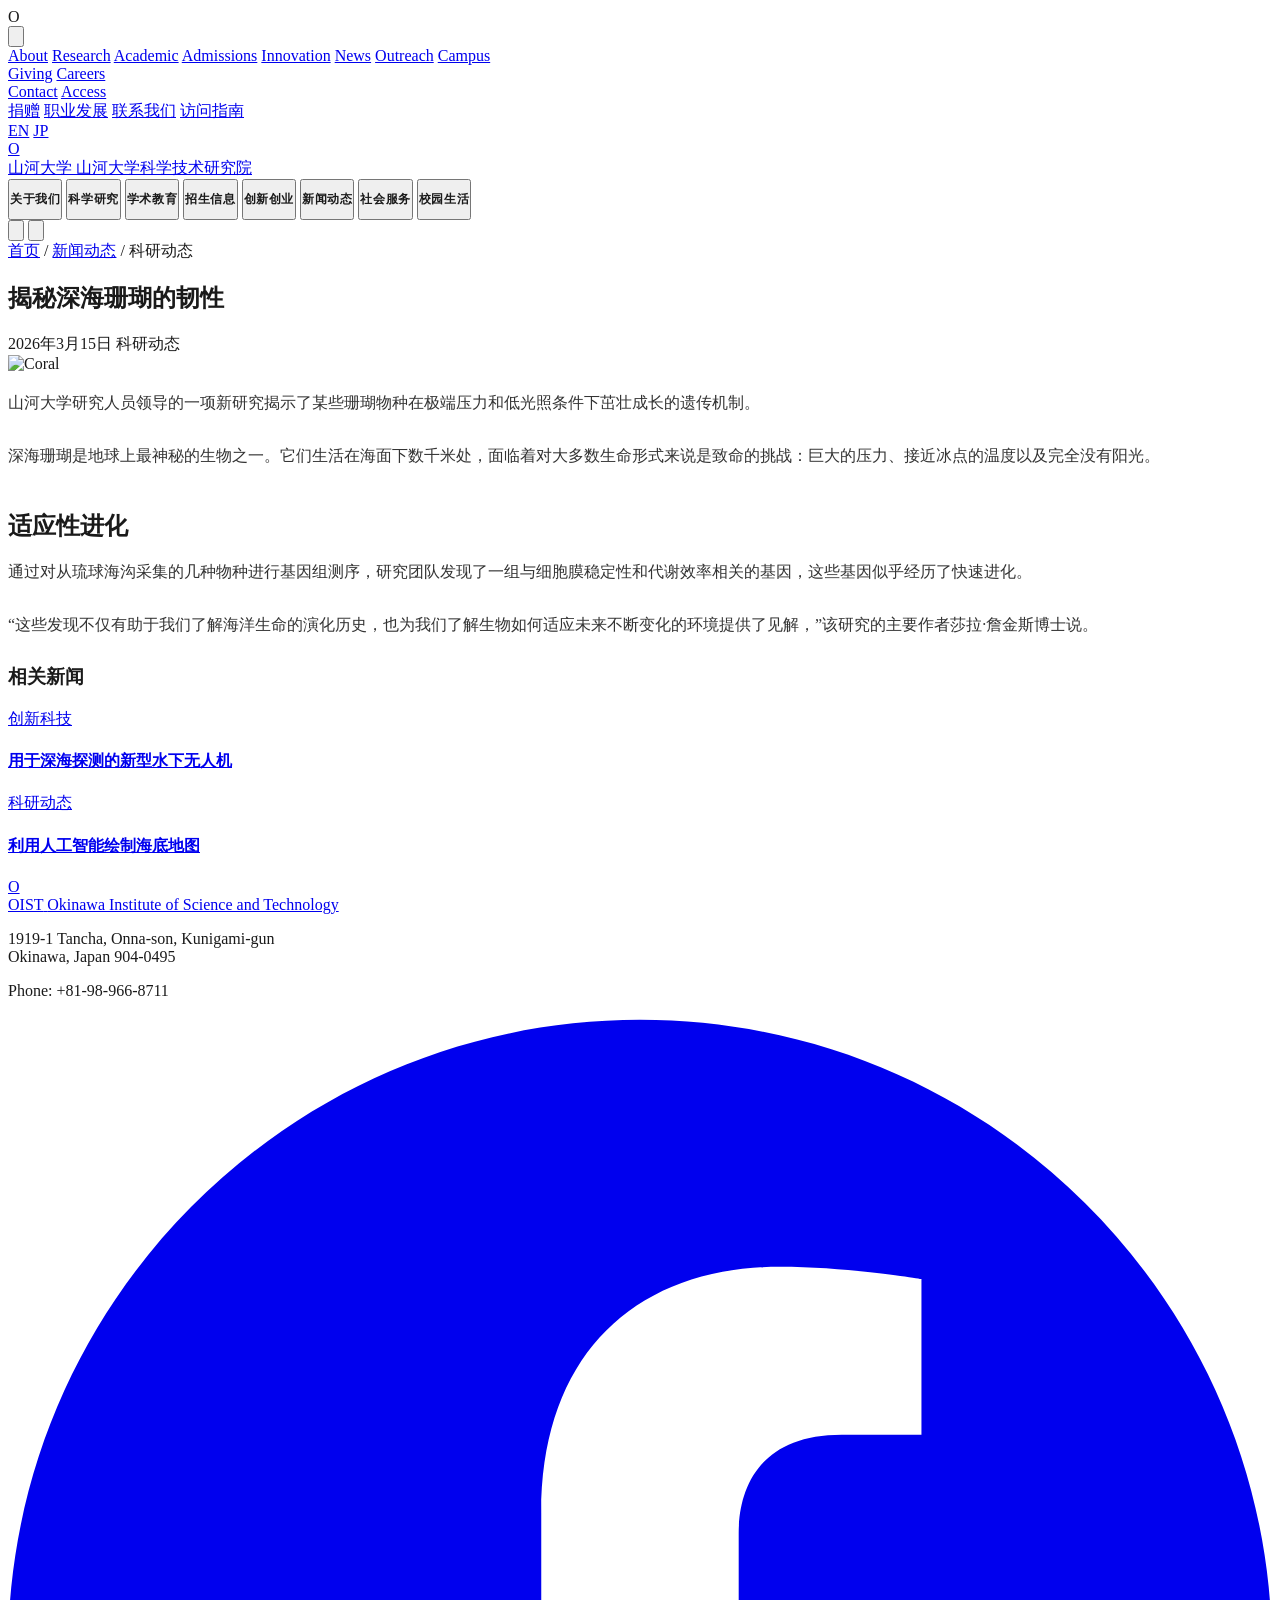
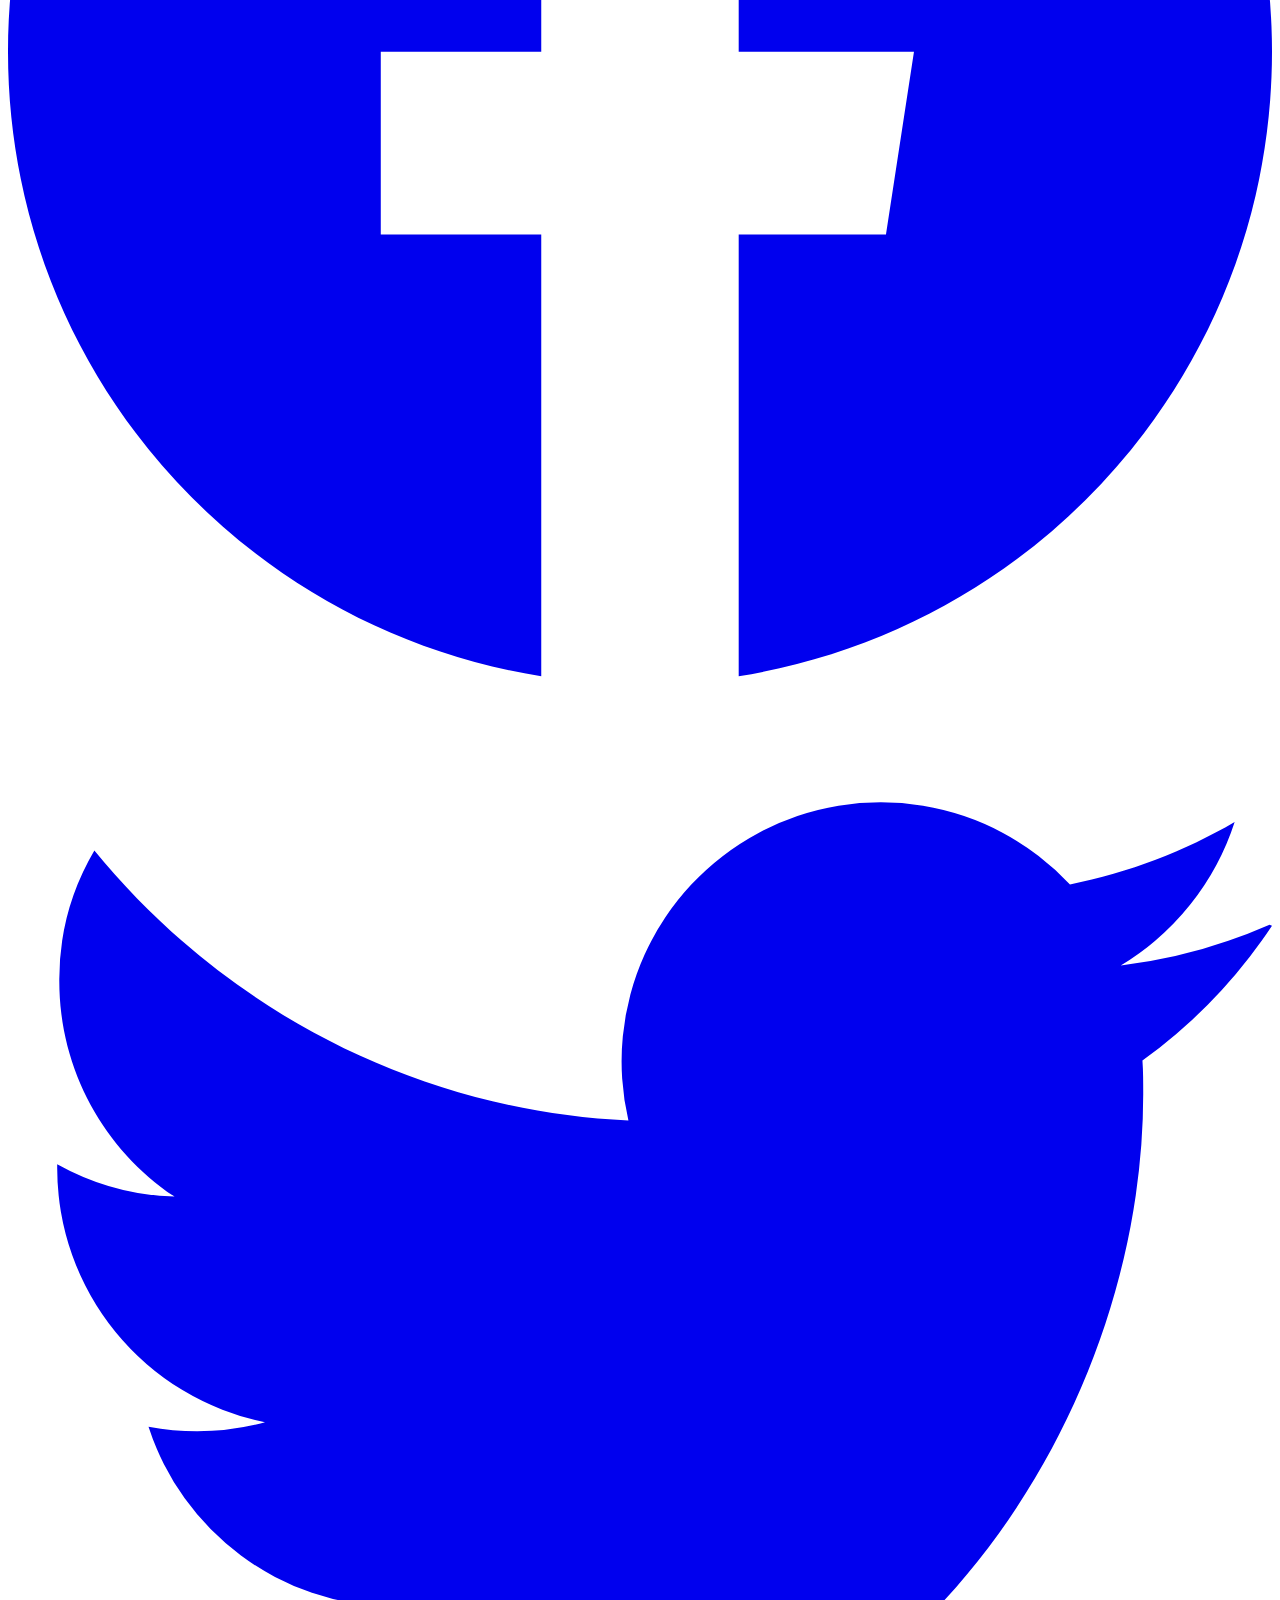
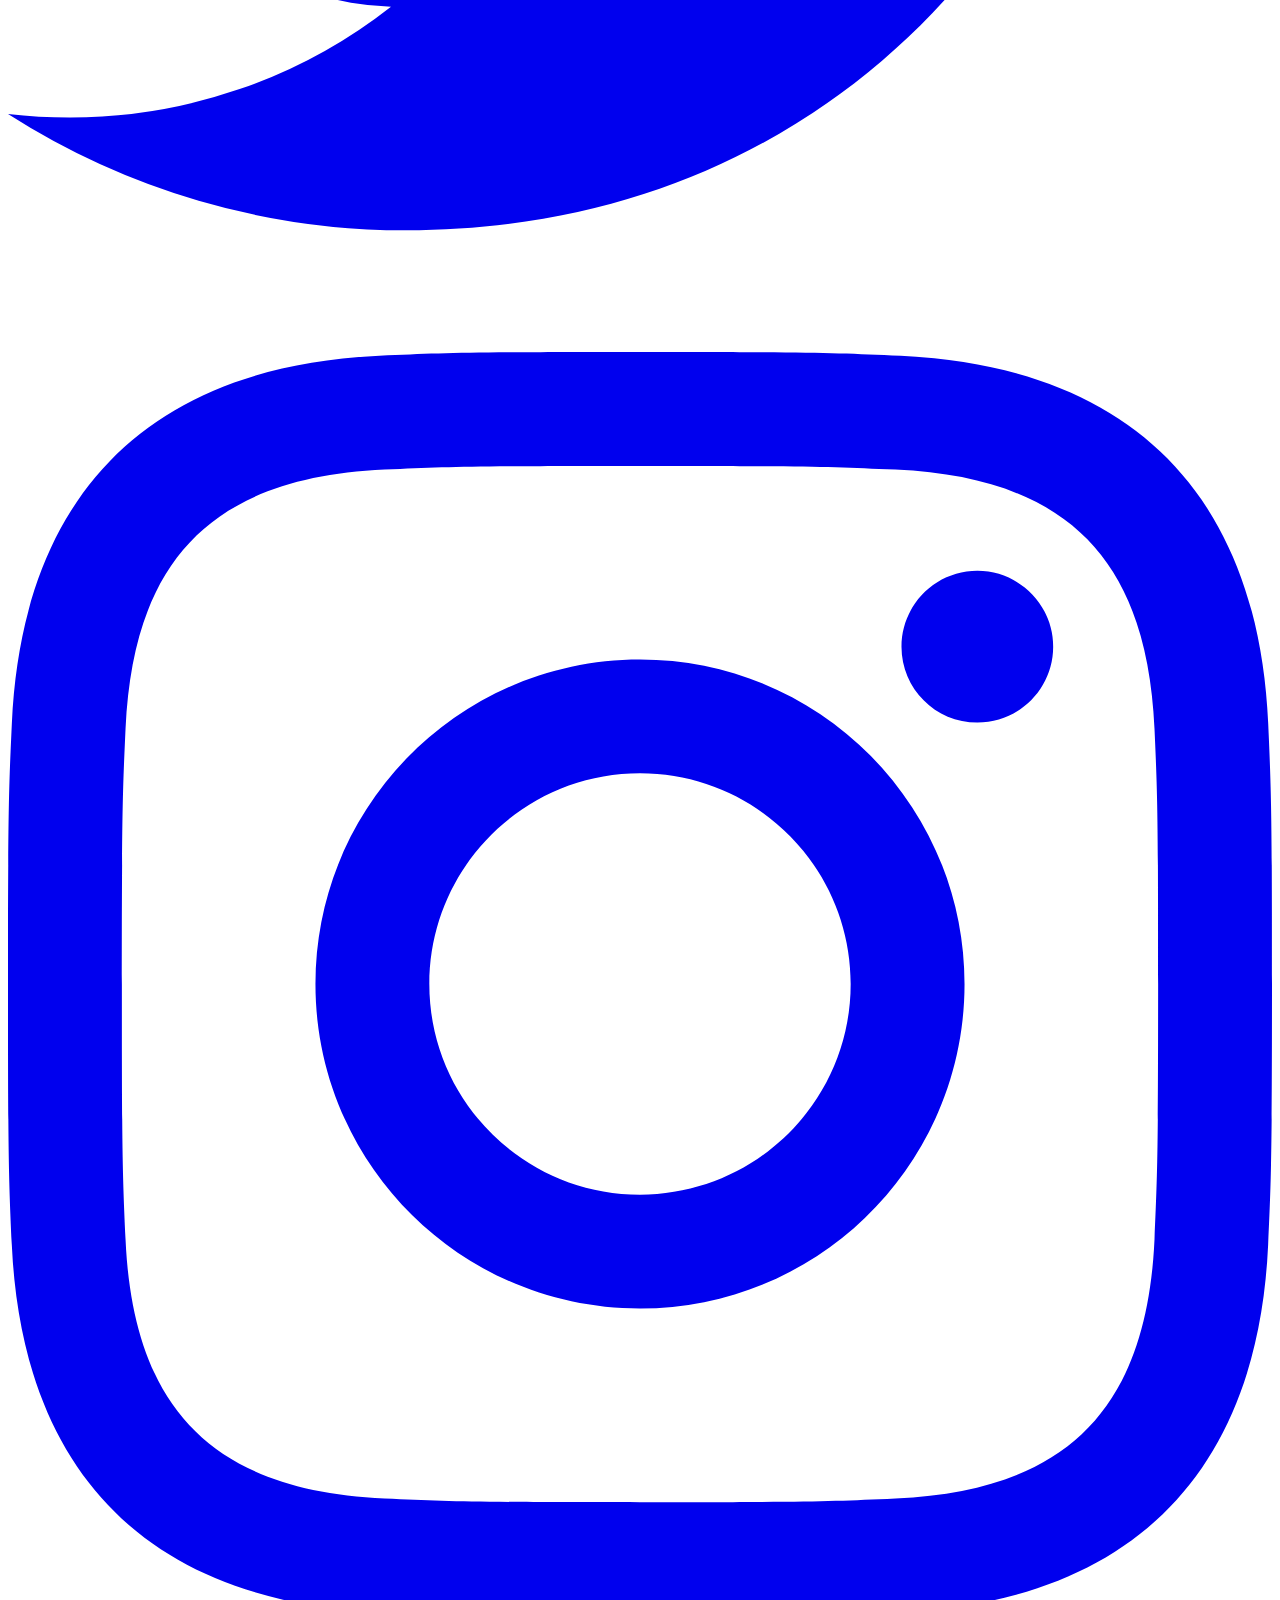
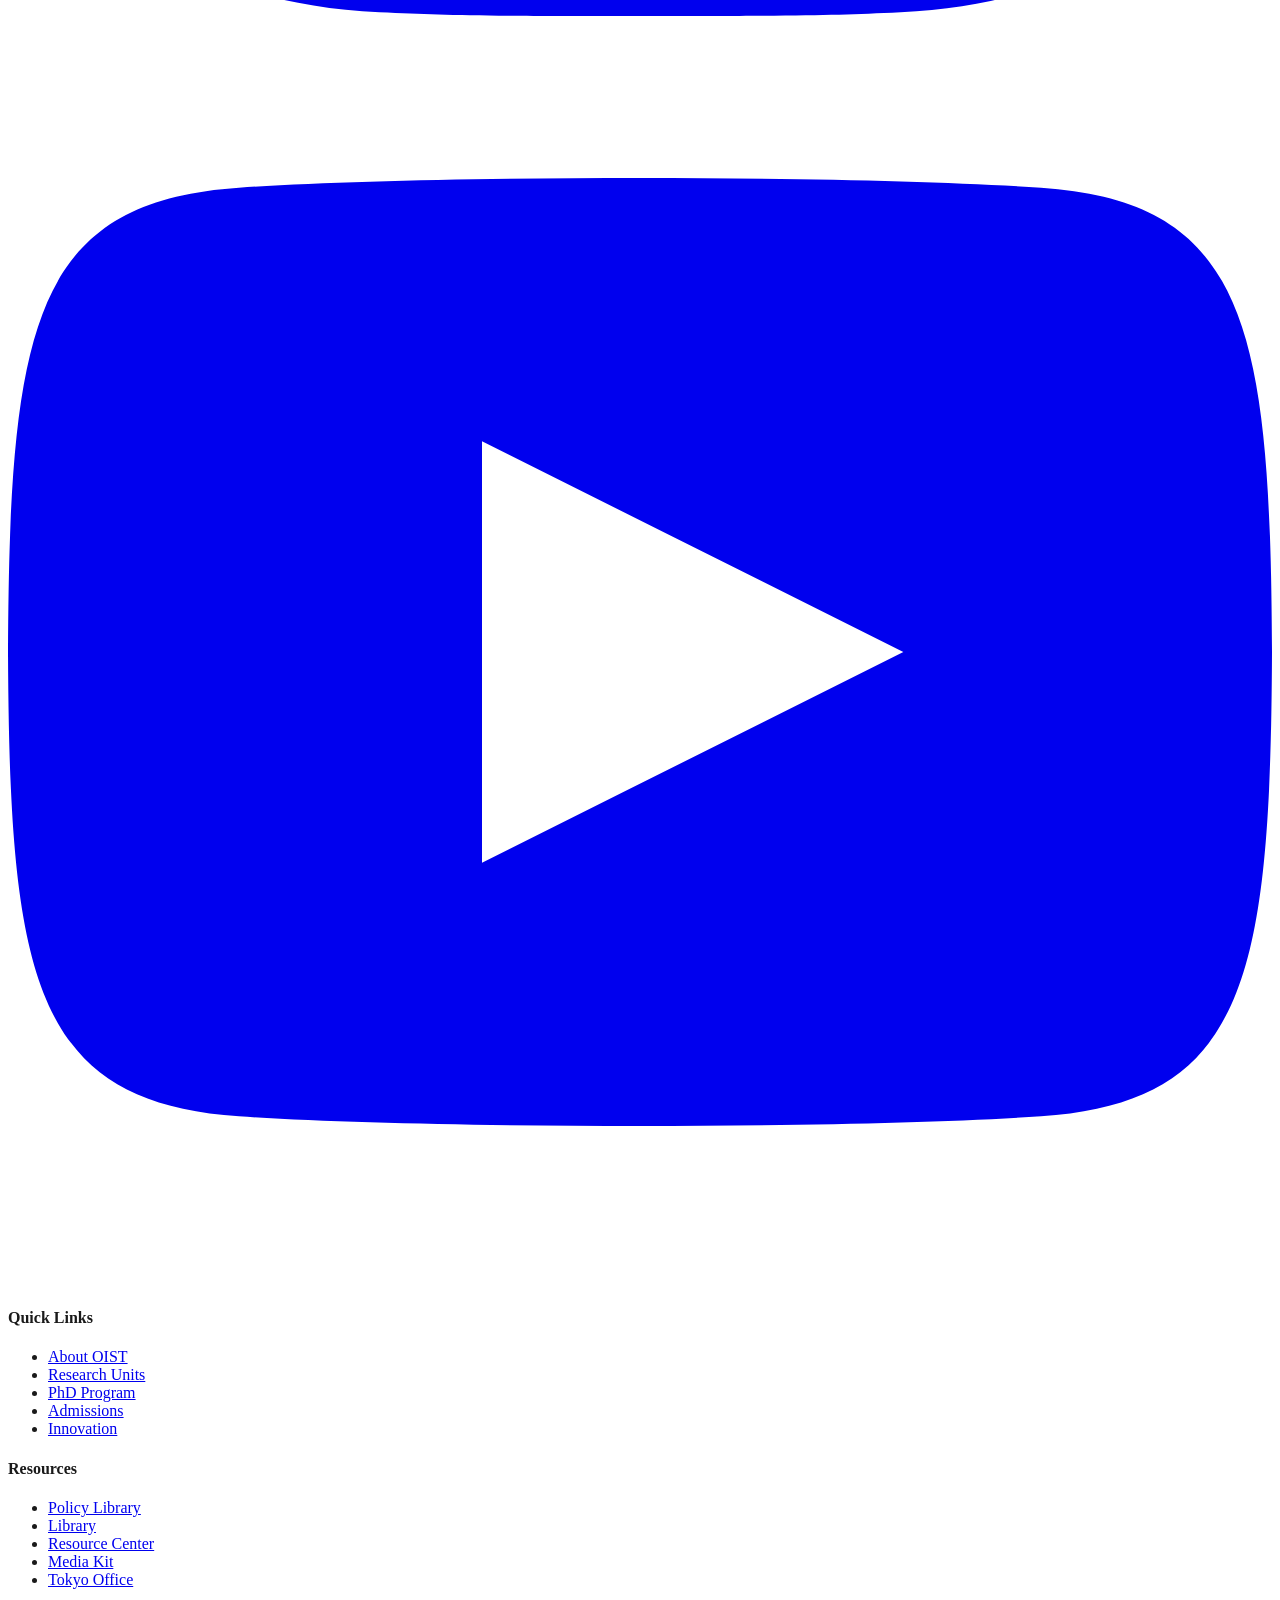
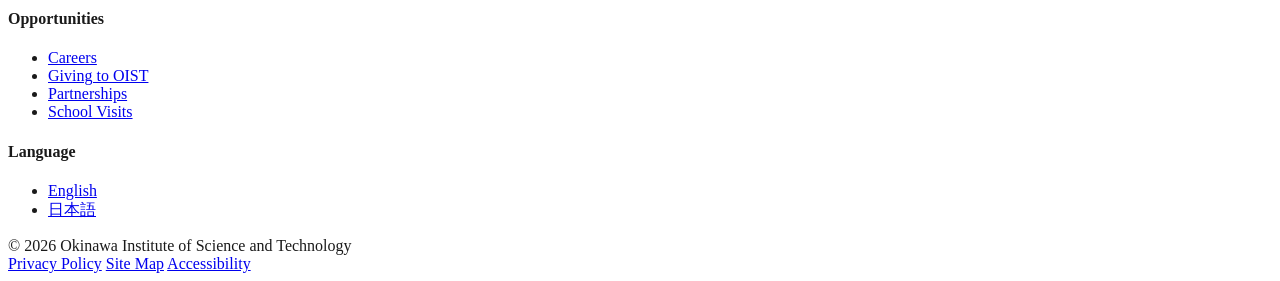
==== commit 87732f28: "feat: Localize utility bar links to Chinese Translate key navigation links in the utility bar from E" ====
--- a/article.html
+++ b/article.html
@@ -216,10 +216,10 @@
         <!-- Utility Bar -->
         <div class="bg-gray-50 py-2 px-6 hidden lg:block border-b border-gray-200">
             <div class="max-w-[1440px] mx-auto flex justify-end space-x-8 text-[10px] font-bold uppercase tracking-widest">
-                <a href="#" class="hover:text-oist-red transition-colors">Giving</a>
-                <a href="#" class="hover:text-oist-red transition-colors">Careers</a>
-                <a href="#" class="hover:text-oist-red transition-colors">Contact</a>
-                <a href="#" class="hover:text-oist-red transition-colors">Access</a>
+                <a href="#" class="hover:text-oist-red transition-colors">捐赠</a>
+                <a href="#" class="hover:text-oist-red transition-colors">职业发展</a>
+                <a href="#" class="hover:text-oist-red transition-colors">联系我们</a>
+                <a href="#" class="hover:text-oist-red transition-colors">访问指南</a>
                 <div class="flex items-center space-x-4 ml-8 border-l border-gray-200 pl-8">
                     <a href="#" class="text-oist-red font-bold">EN</a>
                     <a href="#" class="hover:text-oist-red transition-colors">JP</a>
@@ -234,20 +234,20 @@
                     <span class="text-white font-serif font-bold text-2xl lg:text-3xl">O</span>
                 </div>
                 <div class="flex flex-col">
-                    <span class="text-2xl lg:text-3xl font-serif font-bold tracking-tight leading-none text-oist-dark">OIST</span>
-                    <span class="text-[9px] lg:text-[10px] font-bold uppercase tracking-[0.3em] mt-2 text-gray-400 hidden sm:block">Okinawa Institute of Science and Technology</span>
+                    <span class="text-2xl lg:text-3xl font-serif font-bold tracking-tight leading-none text-oist-dark">山河大学</span>
+                    <span class="text-[9px] lg:text-[10px] font-bold uppercase tracking-[0.3em] mt-2 text-gray-400 hidden sm:block">山河大学科学技术研究院</span>
                 </div>
             </a>
             
             <nav class="hidden xl:flex items-center space-x-10 h-full">
-                <button class="nav-link menu-trigger" data-menu="about">About</button>
-                <button class="nav-link menu-trigger" data-menu="research">Research</button>
-                <button class="nav-link menu-trigger" data-menu="academic">Academic</button>
-                <button class="nav-link menu-trigger" data-menu="admissions">Admissions</button>
-                <button class="nav-link menu-trigger" data-menu="innovation">Innovation</button>
-                <button class="nav-link menu-trigger" data-menu="news">News</button>
-                <button class="nav-link menu-trigger" data-menu="outreach">Outreach</button>
-                <button class="nav-link menu-trigger" data-menu="campus">Campus</button>
+                <button class="nav-link menu-trigger" data-menu="about">关于我们</button>
+                <button class="nav-link menu-trigger" data-menu="research">科学研究</button>
+                <button class="nav-link menu-trigger" data-menu="academic">学术教育</button>
+                <button class="nav-link menu-trigger" data-menu="admissions">招生信息</button>
+                <button class="nav-link menu-trigger" data-menu="innovation">创新创业</button>
+                <button class="nav-link menu-trigger" data-menu="news">新闻动态</button>
+                <button class="nav-link menu-trigger" data-menu="outreach">社会服务</button>
+                <button class="nav-link menu-trigger" data-menu="campus">校园生活</button>
             </nav>
             
             <div class="flex items-center space-x-8">
@@ -264,39 +264,39 @@
         <div id="menu-about" class="mega-menu">
             <div class="max-w-[1440px] mx-auto px-6 grid grid-cols-5 gap-12">
                 <div class="col-span-1">
-                    <h3>About OIST</h3>
-                    <ul>
-                        <li><a href="#">At a Glance</a></li>
-                        <li><a href="#">Mission & Values</a></li>
-                        <li><a href="#">History</a></li>
-                        <li><a href="#">Leadership</a></li>
-                        <li><a href="#">Organization</a></li>
-                    </ul>
-                </div>
-                <div class="col-span-1">
-                    <h3>Governance</h3>
-                    <ul>
-                        <li><a href="#">Board of Governors</a></li>
-                        <li><a href="#">Board of Councillors</a></li>
-                        <li><a href="#">Policies & Rules</a></li>
-                        <li><a href="#">Financial Reports</a></li>
-                    </ul>
-                </div>
-                <div class="col-span-1">
-                    <h3>Impact</h3>
-                    <ul>
-                        <li><a href="#">Economic Impact</a></li>
-                        <li><a href="#">Social Responsibility</a></li>
-                        <li><a href="#">Sustainable Development</a></li>
+                    <h3>关于山河大学</h3>
+                    <ul>
+                        <li><a href="#">概览</a></li>
+                        <li><a href="#">使命与价值观</a></li>
+                        <li><a href="#">历史</a></li>
+                        <li><a href="#">领导团队</a></li>
+                        <li><a href="#">组织架构</a></li>
+                    </ul>
+                </div>
+                <div class="col-span-1">
+                    <h3>治理</h3>
+                    <ul>
+                        <li><a href="#">理事会</a></li>
+                        <li><a href="#">顾问委员会</a></li>
+                        <li><a href="#">政策与规则</a></li>
+                        <li><a href="#">财务报告</a></li>
+                    </ul>
+                </div>
+                <div class="col-span-1">
+                    <h3>影响力</h3>
+                    <ul>
+                        <li><a href="#">经济影响</a></li>
+                        <li><a href="#">社会责任</a></li>
+                        <li><a href="#">可持续发展</a></li>
                     </ul>
                 </div>
                 <div class="col-span-2 bg-gray-50 p-10 rounded-xl">
-                    <h4 class="text-xs font-bold uppercase tracking-widest mb-6 text-oist-red">Featured</h4>
+                    <h4 class="text-xs font-bold uppercase tracking-widest mb-6 text-oist-red">精选</h4>
                     <div class="flex gap-6">
-                        <img src="https://picsum.photos/seed/oist-about/300/200" alt="About OIST" class="w-1/2 aspect-video object-cover rounded-lg shadow-lg">
+                        <img src="https://picsum.photos/seed/oist-about/300/200" alt="关于山河大学" class="w-1/2 aspect-video object-cover rounded-lg shadow-lg">
                         <div class="w-1/2">
-                            <p class="text-sm font-medium mb-4">Pioneering interdisciplinary research and education on the beautiful island of Okinawa.</p>
-                            <a href="#" class="text-xs font-bold uppercase tracking-widest text-oist-red hover:underline">Learn More →</a>
+                            <p class="text-sm font-medium mb-4">在美丽的冲绳岛上，开创跨学科研究与教育的新篇章。</p>
+                            <a href="#" class="text-xs font-bold uppercase tracking-widest text-oist-red hover:underline">了解更多 →</a>
                         </div>
                     </div>
                 </div>
@@ -306,39 +306,39 @@
         <div id="menu-research" class="mega-menu">
             <div class="max-w-[1440px] mx-auto px-6 grid grid-cols-5 gap-12">
                 <div class="col-span-1">
-                    <h3>Research Units</h3>
-                    <ul>
-                        <li><a href="#">Browse All Units</a></li>
-                        <li><a href="#">Physics</a></li>
-                        <li><a href="#">Chemistry</a></li>
-                        <li><a href="#">Biology</a></li>
-                        <li><a href="#">Neuroscience</a></li>
-                    </ul>
-                </div>
-                <div class="col-span-1">
-                    <h3>Facilities</h3>
-                    <ul>
-                        <li><a href="#">Core Facilities</a></li>
-                        <li><a href="#">High Performance Computing</a></li>
-                        <li><a href="#">Imaging & Microscopy</a></li>
-                        <li><a href="#">Marine Science Station</a></li>
-                    </ul>
-                </div>
-                <div class="col-span-1">
-                    <h3>Collaboration</h3>
-                    <ul>
-                        <li><a href="#">International Partners</a></li>
-                        <li><a href="#">Industry Relations</a></li>
-                        <li><a href="#">Visiting Researchers</a></li>
+                    <h3>研究单位</h3>
+                    <ul>
+                        <li><a href="#">浏览所有单位</a></li>
+                        <li><a href="#">物理学</a></li>
+                        <li><a href="#">化学</a></li>
+                        <li><a href="#">生物学</a></li>
+                        <li><a href="#">神经科学</a></li>
+                    </ul>
+                </div>
+                <div class="col-span-1">
+                    <h3>设施</h3>
+                    <ul>
+                        <li><a href="#">核心设施</a></li>
+                        <li><a href="#">高性能计算</a></li>
+                        <li><a href="#">成像与显微镜</a></li>
+                        <li><a href="#">海洋科学站</a></li>
+                    </ul>
+                </div>
+                <div class="col-span-1">
+                    <h3>合作</h3>
+                    <ul>
+                        <li><a href="#">国际合作伙伴</a></li>
+                        <li><a href="#">产业关系</a></li>
+                        <li><a href="#">访问学者</a></li>
                     </ul>
                 </div>
                 <div class="col-span-2 bg-gray-50 p-10 rounded-xl">
-                    <h4 class="text-xs font-bold uppercase tracking-widest mb-6 text-oist-red">Research News</h4>
+                    <h4 class="text-xs font-bold uppercase tracking-widest mb-6 text-oist-red">科研新闻</h4>
                     <div class="flex gap-6">
-                        <img src="https://picsum.photos/seed/oist-research/300/200" alt="Research" class="w-1/2 aspect-video object-cover rounded-lg shadow-lg">
+                        <img src="https://picsum.photos/seed/oist-research/300/200" alt="研究" class="w-1/2 aspect-video object-cover rounded-lg shadow-lg">
                         <div class="w-1/2">
-                            <p class="text-sm font-medium mb-4">Explore our latest scientific breakthroughs and interdisciplinary discoveries.</p>
-                            <a href="#" class="text-xs font-bold uppercase tracking-widest text-oist-red hover:underline">Read Stories →</a>
+                            <p class="text-sm font-medium mb-4">探索我们最新的科学突破和跨学科发现。</p>
+                            <a href="#" class="text-xs font-bold uppercase tracking-widest text-oist-red hover:underline">阅读故事 →</a>
                         </div>
                     </div>
                 </div>
@@ -348,38 +348,38 @@
         <div id="menu-academic" class="mega-menu">
             <div class="max-w-[1440px] mx-auto px-6 grid grid-cols-5 gap-12">
                 <div class="col-span-1">
-                    <h3>PhD Program</h3>
-                    <ul>
-                        <li><a href="#">Program Overview</a></li>
-                        <li><a href="#">Curriculum</a></li>
-                        <li><a href="#">Admissions</a></li>
-                        <li><a href="#">Financial Support</a></li>
-                    </ul>
-                </div>
-                <div class="col-span-1">
-                    <h3>Student Life</h3>
-                    <ul>
-                        <li><a href="#">Housing</a></li>
-                        <li><a href="#">Health & Wellness</a></li>
-                        <li><a href="#">Student Organizations</a></li>
-                        <li><a href="#">Okinawa Lifestyle</a></li>
-                    </ul>
-                </div>
-                <div class="col-span-1">
-                    <h3>Postdoctoral</h3>
-                    <ul>
-                        <li><a href="#">Postdoctoral Fellowships</a></li>
-                        <li><a href="#">Professional Development</a></li>
+                    <h3>博士项目</h3>
+                    <ul>
+                        <li><a href="#">项目概览</a></li>
+                        <li><a href="#">课程设置</a></li>
+                        <li><a href="#">招生</a></li>
+                        <li><a href="#">经济支持</a></li>
+                    </ul>
+                </div>
+                <div class="col-span-1">
+                    <h3>学生生活</h3>
+                    <ul>
+                        <li><a href="#">住宿</a></li>
+                        <li><a href="#">健康与福利</a></li>
+                        <li><a href="#">学生组织</a></li>
+                        <li><a href="#">冲绳生活</a></li>
+                    </ul>
+                </div>
+                <div class="col-span-1">
+                    <h3>博士后</h3>
+                    <ul>
+                        <li><a href="#">博士后奖学金</a></li>
+                        <li><a href="#">职业发展</a></li>
                         <li><a href="#">PDC</a></li>
                     </ul>
                 </div>
                 <div class="col-span-2 bg-gray-50 p-10 rounded-xl">
-                    <h4 class="text-xs font-bold uppercase tracking-widest mb-6 text-oist-red">Academic Life</h4>
+                    <h4 class="text-xs font-bold uppercase tracking-widest mb-6 text-oist-red">学术生活</h4>
                     <div class="flex gap-6">
-                        <img src="https://picsum.photos/seed/oist-academic/300/200" alt="Academic" class="w-1/2 aspect-video object-cover rounded-lg shadow-lg">
+                        <img src="https://picsum.photos/seed/oist-academic/300/200" alt="学术" class="w-1/2 aspect-video object-cover rounded-lg shadow-lg">
                         <div class="w-1/2">
-                            <p class="text-sm font-medium mb-4">Join our international community of scholars in a world-class research environment.</p>
-                            <a href="#" class="text-xs font-bold uppercase tracking-widest text-oist-red hover:underline">Apply Now →</a>
+                            <p class="text-sm font-medium mb-4">加入我们的国际学者社区，在世界一流的研究环境中学习。</p>
+                            <a href="#" class="text-xs font-bold uppercase tracking-widest text-oist-red hover:underline">立即申请 →</a>
                         </div>
                     </div>
                 </div>
@@ -389,37 +389,37 @@
         <div id="menu-admissions" class="mega-menu">
             <div class="max-w-[1440px] mx-auto px-6 grid grid-cols-5 gap-12">
                 <div class="col-span-1">
-                    <h3>Apply</h3>
-                    <ul>
-                        <li><a href="#">PhD Admissions</a></li>
-                        <li><a href="#">Research Internships</a></li>
-                        <li><a href="#">Application Deadlines</a></li>
-                        <li><a href="#">Selection Process</a></li>
-                    </ul>
-                </div>
-                <div class="col-span-1">
-                    <h3>Visit</h3>
-                    <ul>
-                        <li><a href="#">Campus Tours</a></li>
-                        <li><a href="#">Open Campus</a></li>
-                        <li><a href="#">Science Workshops</a></li>
-                    </ul>
-                </div>
-                <div class="col-span-1">
-                    <h3>Support</h3>
-                    <ul>
-                        <li><a href="#">Financial Aid</a></li>
-                        <li><a href="#">Relocation Support</a></li>
-                        <li><a href="#">Family Support</a></li>
+                    <h3>申请</h3>
+                    <ul>
+                        <li><a href="#">博士招生</a></li>
+                        <li><a href="#">研究实习</a></li>
+                        <li><a href="#">申请截止日期</a></li>
+                        <li><a href="#">选拔流程</a></li>
+                    </ul>
+                </div>
+                <div class="col-span-1">
+                    <h3>访问</h3>
+                    <ul>
+                        <li><a href="#">校园参观</a></li>
+                        <li><a href="#">校园开放日</a></li>
+                        <li><a href="#">科学研讨会</a></li>
+                    </ul>
+                </div>
+                <div class="col-span-1">
+                    <h3>支持</h3>
+                    <ul>
+                        <li><a href="#">经济援助</a></li>
+                        <li><a href="#">搬迁支持</a></li>
+                        <li><a href="#">家庭支持</a></li>
                     </ul>
                 </div>
                 <div class="col-span-2 bg-gray-50 p-10 rounded-xl">
-                    <h4 class="text-xs font-bold uppercase tracking-widest mb-6 text-oist-red">Admissions</h4>
+                    <h4 class="text-xs font-bold uppercase tracking-widest mb-6 text-oist-red">招生</h4>
                     <div class="flex gap-6">
-                        <img src="https://picsum.photos/seed/oist-admissions/300/200" alt="Admissions" class="w-1/2 aspect-video object-cover rounded-lg shadow-lg">
+                        <img src="https://picsum.photos/seed/oist-admissions/300/200" alt="招生" class="w-1/2 aspect-video object-cover rounded-lg shadow-lg">
                         <div class="w-1/2">
-                            <p class="text-sm font-medium mb-4">Start your journey at OIST. We provide full financial support for all PhD students.</p>
-                            <a href="#" class="text-xs font-bold uppercase tracking-widest text-oist-red hover:underline">Get Started →</a>
+                            <p class="text-sm font-medium mb-4">开启你在山河大学的旅程。我们为所有博士生提供全额经济支持。</p>
+                            <a href="#" class="text-xs font-bold uppercase tracking-widest text-oist-red hover:underline">开始申请 →</a>
                         </div>
                     </div>
                 </div>
@@ -429,36 +429,36 @@
         <div id="menu-innovation" class="mega-menu">
             <div class="max-w-[1440px] mx-auto px-6 grid grid-cols-5 gap-12">
                 <div class="col-span-1">
-                    <h3>Technology</h3>
-                    <ul>
-                        <li><a href="#">Available Technologies</a></li>
-                        <li><a href="#">Patents</a></li>
-                        <li><a href="#">Licensing</a></li>
-                    </ul>
-                </div>
-                <div class="col-span-1">
-                    <h3>Startups</h3>
-                    <ul>
-                        <li><a href="#">Incubation</a></li>
-                        <li><a href="#">Startup Accelerator</a></li>
-                        <li><a href="#">Success Stories</a></li>
-                    </ul>
-                </div>
-                <div class="col-span-1">
-                    <h3>Partnership</h3>
-                    <ul>
-                        <li><a href="#">Industry Collaboration</a></li>
-                        <li><a href="#">Innovation Park</a></li>
-                        <li><a href="#">Joint Research</a></li>
+                    <h3>技术</h3>
+                    <ul>
+                        <li><a href="#">可用技术</a></li>
+                        <li><a href="#">专利</a></li>
+                        <li><a href="#">许可</a></li>
+                    </ul>
+                </div>
+                <div class="col-span-1">
+                    <h3>初创企业</h3>
+                    <ul>
+                        <li><a href="#">孵化</a></li>
+                        <li><a href="#">初创企业加速器</a></li>
+                        <li><a href="#">成功案例</a></li>
+                    </ul>
+                </div>
+                <div class="col-span-1">
+                    <h3>合作伙伴</h3>
+                    <ul>
+                        <li><a href="#">产业合作</a></li>
+                        <li><a href="#">创新园区</a></li>
+                        <li><a href="#">联合研究</a></li>
                     </ul>
                 </div>
                 <div class="col-span-2 bg-gray-50 p-10 rounded-xl">
-                    <h4 class="text-xs font-bold uppercase tracking-widest mb-6 text-oist-red">Innovation</h4>
+                    <h4 class="text-xs font-bold uppercase tracking-widest mb-6 text-oist-red">创新</h4>
                     <div class="flex gap-6">
-                        <img src="https://picsum.photos/seed/oist-innovation/300/200" alt="Innovation" class="w-1/2 aspect-video object-cover rounded-lg shadow-lg">
+                        <img src="https://picsum.photos/seed/oist-innovation/300/200" alt="创新" class="w-1/2 aspect-video object-cover rounded-lg shadow-lg">
                         <div class="w-1/2">
-                            <p class="text-sm font-medium mb-4">Bridging the gap between fundamental research and practical industry applications.</p>
-                            <a href="#" class="text-xs font-bold uppercase tracking-widest text-oist-red hover:underline">Explore →</a>
+                            <p class="text-sm font-medium mb-4">架起基础研究与实际产业应用之间的桥梁。</p>
+                            <a href="#" class="text-xs font-bold uppercase tracking-widest text-oist-red hover:underline">探索 →</a>
                         </div>
                     </div>
                 </div>
@@ -468,38 +468,38 @@
         <div id="menu-news" class="mega-menu">
             <div class="max-w-[1440px] mx-auto px-6 grid grid-cols-5 gap-12">
                 <div class="col-span-1">
-                    <h3>News</h3>
-                    <ul>
-                        <li><a href="#">Latest News</a></li>
-                        <li><a href="#">Research News</a></li>
-                        <li><a href="#">Community News</a></li>
-                        <li><a href="#">Press Releases</a></li>
-                    </ul>
-                </div>
-                <div class="col-span-1">
-                    <h3>Media</h3>
-                    <ul>
-                        <li><a href="#">Media Kit</a></li>
-                        <li><a href="#">Image Gallery</a></li>
-                        <li><a href="#">Video Gallery</a></li>
-                        <li><a href="#">Social Media</a></li>
-                    </ul>
-                </div>
-                <div class="col-span-1">
-                    <h3>Events</h3>
-                    <ul>
-                        <li><a href="#">Upcoming Events</a></li>
-                        <li><a href="#">Seminars</a></li>
-                        <li><a href="#">Public Lectures</a></li>
+                    <h3>新闻</h3>
+                    <ul>
+                        <li><a href="#">最新新闻</a></li>
+                        <li><a href="#">科研新闻</a></li>
+                        <li><a href="#">社区新闻</a></li>
+                        <li><a href="#">新闻稿</a></li>
+                    </ul>
+                </div>
+                <div class="col-span-1">
+                    <h3>媒体</h3>
+                    <ul>
+                        <li><a href="#">媒体工具包</a></li>
+                        <li><a href="#">图片库</a></li>
+                        <li><a href="#">视频库</a></li>
+                        <li><a href="#">社交媒体</a></li>
+                    </ul>
+                </div>
+                <div class="col-span-1">
+                    <h3>活动</h3>
+                    <ul>
+                        <li><a href="#">近期活动</a></li>
+                        <li><a href="#">研讨会</a></li>
+                        <li><a href="#">公开讲座</a></li>
                     </ul>
                 </div>
                 <div class="col-span-2 bg-gray-50 p-10 rounded-xl">
-                    <h4 class="text-xs font-bold uppercase tracking-widest mb-6 text-oist-red">Latest Story</h4>
+                    <h4 class="text-xs font-bold uppercase tracking-widest mb-6 text-oist-red">最新动态</h4>
                     <div class="flex gap-6">
-                        <img src="https://picsum.photos/seed/oist-news-menu/300/200" alt="News" class="w-1/2 aspect-video object-cover rounded-lg shadow-lg">
+                        <img src="https://picsum.photos/seed/oist-news-menu/300/200" alt="新闻" class="w-1/2 aspect-video object-cover rounded-lg shadow-lg">
                         <div class="w-1/2">
-                            <p class="text-sm font-medium mb-4">Read about our latest scientific breakthroughs and community stories.</p>
-                            <a href="#" class="text-xs font-bold uppercase tracking-widest text-oist-red hover:underline">Read More →</a>
+                            <p class="text-sm font-medium mb-4">阅读关于我们最新的科学突破和社区故事。</p>
+                            <a href="#" class="text-xs font-bold uppercase tracking-widest text-oist-red hover:underline">阅读更多 →</a>
                         </div>
                     </div>
                 </div>
@@ -509,36 +509,36 @@
         <div id="menu-outreach" class="mega-menu">
             <div class="max-w-[1440px] mx-auto px-6 grid grid-cols-5 gap-12">
                 <div class="col-span-1">
-                    <h3>Community</h3>
-                    <ul>
-                        <li><a href="#">Local Community</a></li>
-                        <li><a href="#">Science Education</a></li>
-                        <li><a href="#">Public Relations</a></li>
-                    </ul>
-                </div>
-                <div class="col-span-1">
-                    <h3>Programs</h3>
-                    <ul>
-                        <li><a href="#">Science Workshops</a></li>
-                        <li><a href="#">School Visits</a></li>
-                        <li><a href="#">Public Lectures</a></li>
-                    </ul>
-                </div>
-                <div class="col-span-1">
-                    <h3>Visit Us</h3>
-                    <ul>
-                        <li><a href="#">Campus Tours</a></li>
-                        <li><a href="#">OIST Gallery</a></li>
-                        <li><a href="#">Access & Maps</a></li>
+                    <h3>社区</h3>
+                    <ul>
+                        <li><a href="#">本地社区</a></li>
+                        <li><a href="#">科学教育</a></li>
+                        <li><a href="#">公共关系</a></li>
+                    </ul>
+                </div>
+                <div class="col-span-1">
+                    <h3>项目</h3>
+                    <ul>
+                        <li><a href="#">科学研讨会</a></li>
+                        <li><a href="#">学校访问</a></li>
+                        <li><a href="#">公开讲座</a></li>
+                    </ul>
+                </div>
+                <div class="col-span-1">
+                    <h3>访问我们</h3>
+                    <ul>
+                        <li><a href="#">校园参观</a></li>
+                        <li><a href="#">山河大学画廊</a></li>
+                        <li><a href="#">访问指南</a></li>
                     </ul>
                 </div>
                 <div class="col-span-2 bg-gray-50 p-10 rounded-xl">
-                    <h4 class="text-xs font-bold uppercase tracking-widest mb-6 text-oist-red">Outreach</h4>
+                    <h4 class="text-xs font-bold uppercase tracking-widest mb-6 text-oist-red">外联</h4>
                     <div class="flex gap-6">
-                        <img src="https://picsum.photos/seed/oist-outreach/300/200" alt="Outreach" class="w-1/2 aspect-video object-cover rounded-lg shadow-lg">
+                        <img src="https://picsum.photos/seed/oist-outreach/300/200" alt="外联" class="w-1/2 aspect-video object-cover rounded-lg shadow-lg">
                         <div class="w-1/2">
-                            <p class="text-sm font-medium mb-4">Engaging with society through science education and community programs.</p>
-                            <a href="#" class="text-xs font-bold uppercase tracking-widest text-oist-red hover:underline">Get Involved →</a>
+                            <p class="text-sm font-medium mb-4">通过科学教育和社区项目与社会互动。</p>
+                            <a href="#" class="text-xs font-bold uppercase tracking-widest text-oist-red hover:underline">参与其中 →</a>
                         </div>
                     </div>
                 </div>
@@ -548,36 +548,36 @@
         <div id="menu-campus" class="mega-menu">
             <div class="max-w-[1440px] mx-auto px-6 grid grid-cols-5 gap-12">
                 <div class="col-span-1">
-                    <h3>Environment</h3>
-                    <ul>
-                        <li><a href="#">Campus Architecture</a></li>
-                        <li><a href="#">Sustainability</a></li>
-                        <li><a href="#">Okinawa Life</a></li>
-                    </ul>
-                </div>
-                <div class="col-span-1">
-                    <h3>Services</h3>
-                    <ul>
-                        <li><a href="#">Resource Center</a></li>
-                        <li><a href="#">Health & Wellness</a></li>
-                        <li><a href="#">Childcare</a></li>
-                    </ul>
-                </div>
-                <div class="col-span-1">
-                    <h3>Culture</h3>
-                    <ul>
-                        <li><a href="#">Diversity & Inclusion</a></li>
-                        <li><a href="#">Art at OIST</a></li>
-                        <li><a href="#">Clubs & Activities</a></li>
+                    <h3>环境</h3>
+                    <ul>
+                        <li><a href="#">校园建筑</a></li>
+                        <li><a href="#">可持续发展</a></li>
+                        <li><a href="#">冲绳生活</a></li>
+                    </ul>
+                </div>
+                <div class="col-span-1">
+                    <h3>服务</h3>
+                    <ul>
+                        <li><a href="#">资源中心</a></li>
+                        <li><a href="#">健康与福利</a></li>
+                        <li><a href="#">托儿服务</a></li>
+                    </ul>
+                </div>
+                <div class="col-span-1">
+                    <h3>文化</h3>
+                    <ul>
+                        <li><a href="#">多元化与包容性</a></li>
+                        <li><a href="#">山河大学艺术</a></li>
+                        <li><a href="#">社团与活动</a></li>
                     </ul>
                 </div>
                 <div class="col-span-2 bg-gray-50 p-10 rounded-xl">
-                    <h4 class="text-xs font-bold uppercase tracking-widest mb-6 text-oist-red">Campus Life</h4>
+                    <h4 class="text-xs font-bold uppercase tracking-widest mb-6 text-oist-red">校园生活</h4>
                     <div class="flex gap-6">
-                        <img src="https://picsum.photos/seed/oist-campus/300/200" alt="Campus" class="w-1/2 aspect-video object-cover rounded-lg shadow-lg">
+                        <img src="https://picsum.photos/seed/oist-campus/300/200" alt="校园" class="w-1/2 aspect-video object-cover rounded-lg shadow-lg">
                         <div class="w-1/2">
-                            <p class="text-sm font-medium mb-4">A vibrant, international community living and working in a unique environment.</p>
-                            <a href="#" class="text-xs font-bold uppercase tracking-widest text-oist-red hover:underline">Explore Campus →</a>
+                            <p class="text-sm font-medium mb-4">一个充满活力的国际社区，在独特的环境中生活和工作。</p>
+                            <a href="#" class="text-xs font-bold uppercase tracking-widest text-oist-red hover:underline">探索校园 →</a>
                         </div>
                     </div>
                 </div>
@@ -589,17 +589,17 @@
     <section class="bg-oist-gray py-16">
         <div class="max-w-[1000px] mx-auto px-6">
             <nav class="flex space-x-2 text-[10px] font-bold uppercase tracking-widest text-gray-400 mb-6">
-                <a href="index.html" class="hover:text-oist-red">Home</a>
+                <a href="index.html" class="hover:text-oist-red">首页</a>
                 <span>/</span>
-                <a href="list.html" class="hover:text-oist-red">News</a>
+                <a href="list.html" class="hover:text-oist-red">新闻动态</a>
                 <span>/</span>
-                <span class="text-gray-900">Research Update</span>
+                <span class="text-gray-900">科研动态</span>
             </nav>
-            <h1 class="text-4xl lg:text-5xl font-bold tracking-tight leading-tight mb-8">Unlocking the Secrets of Deep-Sea Coral Resilience</h1>
+            <h1 class="text-4xl lg:text-5xl font-bold tracking-tight leading-tight mb-8">揭秘深海珊瑚的韧性</h1>
             <div class="flex items-center space-x-6 text-[11px] font-bold uppercase tracking-widest text-gray-400">
-                <span>March 15, 2026</span>
+                <span>2026年3月15日</span>
                 <span class="w-1 h-1 bg-gray-300 rounded-full"></span>
-                <span>Research Update</span>
+                <span>科研动态</span>
             </div>
         </div>
     </section>
@@ -614,26 +614,26 @@
                         <img src="https://picsum.photos/1200/800?random=20" alt="Coral" class="w-full h-full object-cover">
                     </div>
                     <div class="article-content">
-                        <p class="text-xl font-medium text-gray-900 mb-8">A new study led by OIST researchers reveals the genetic mechanisms that allow certain coral species to thrive in extreme pressure and low light conditions.</p>
-                        <p>Deep-sea corals are among the most mysterious organisms on our planet. Living thousands of meters below the surface, they face challenges that would be fatal to most life forms: crushing pressure, near-freezing temperatures, and a total absence of sunlight.</p>
-                        <h2>Adaptive Evolution</h2>
-                        <p>By sequencing the genomes of several species collected from the Ryukyu Trench, the team identified a suite of genes related to cell membrane stability and metabolic efficiency that appear to have undergone rapid evolution.</p>
-                        <p>“These findings not only help us understand the history of life in our oceans but also provide insights into how organisms might adapt to changing environments in the future,” says Dr. Sarah Jenkins, lead author of the study.</p>
+                        <p class="text-xl font-medium text-gray-900 mb-8">山河大学研究人员领导的一项新研究揭示了某些珊瑚物种在极端压力和低光照条件下茁壮成长的遗传机制。</p>
+                        <p>深海珊瑚是地球上最神秘的生物之一。它们生活在海面下数千米处，面临着对大多数生命形式来说是致命的挑战：巨大的压力、接近冰点的温度以及完全没有阳光。</p>
+                        <h2>适应性进化</h2>
+                        <p>通过对从琉球海沟采集的几种物种进行基因组测序，研究团队发现了一组与细胞膜稳定性和代谢效率相关的基因，这些基因似乎经历了快速进化。</p>
+                        <p>“这些发现不仅有助于我们了解海洋生命的演化历史，也为我们了解生物如何适应未来不断变化的环境提供了见解，”该研究的主要作者莎拉·詹金斯博士说。</p>
                     </div>
                 </div>
 
                 <!-- Sidebar -->
                 <aside class="lg:w-1/3 space-y-12">
                     <div>
-                        <h3 class="text-xs font-bold uppercase tracking-widest text-oist-red border-b border-gray-100 pb-4 mb-6">Related News</h3>
+                        <h3 class="text-xs font-bold uppercase tracking-widest text-oist-red border-b border-gray-100 pb-4 mb-6">相关新闻</h3>
                         <div class="space-y-8">
                             <a href="#" class="group block">
-                                <span class="text-[10px] font-bold text-oist-red uppercase tracking-widest block mb-2">Innovation</span>
-                                <h4 class="text-sm font-bold group-hover:text-oist-red transition-colors">New Underwater Drone for Deep-Sea Exploration</h4>
+                                <span class="text-[10px] font-bold text-oist-red uppercase tracking-widest block mb-2">创新科技</span>
+                                <h4 class="text-sm font-bold group-hover:text-oist-red transition-colors">用于深海探测的新型水下无人机</h4>
                             </a>
                             <a href="#" class="group block">
-                                <span class="text-[10px] font-bold text-oist-red uppercase tracking-widest block mb-2">Research Update</span>
-                                <h4 class="text-sm font-bold group-hover:text-oist-red transition-colors">Mapping the Ocean Floor with AI</h4>
+                                <span class="text-[10px] font-bold text-oist-red uppercase tracking-widest block mb-2">科研动态</span>
+                                <h4 class="text-sm font-bold group-hover:text-oist-red transition-colors">利用人工智能绘制海底地图</h4>
                             </a>
                         </div>
                     </div>
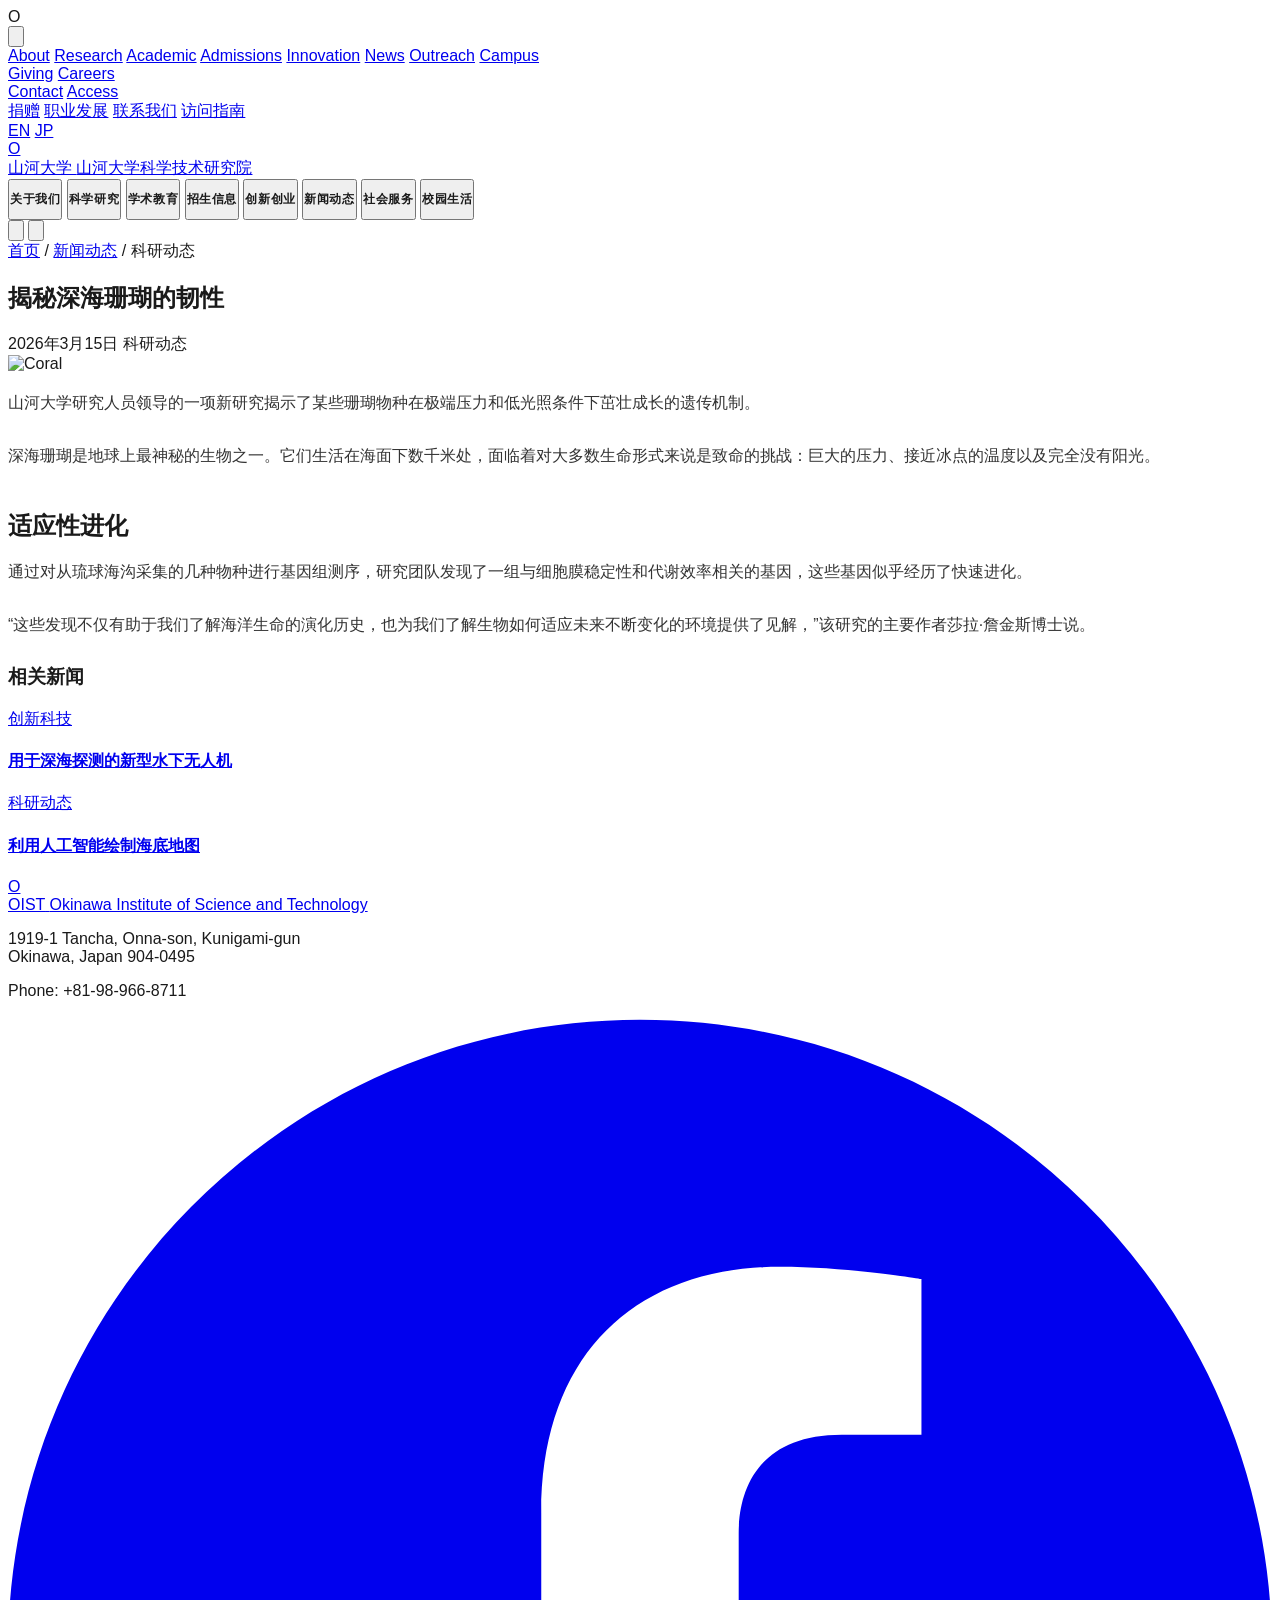
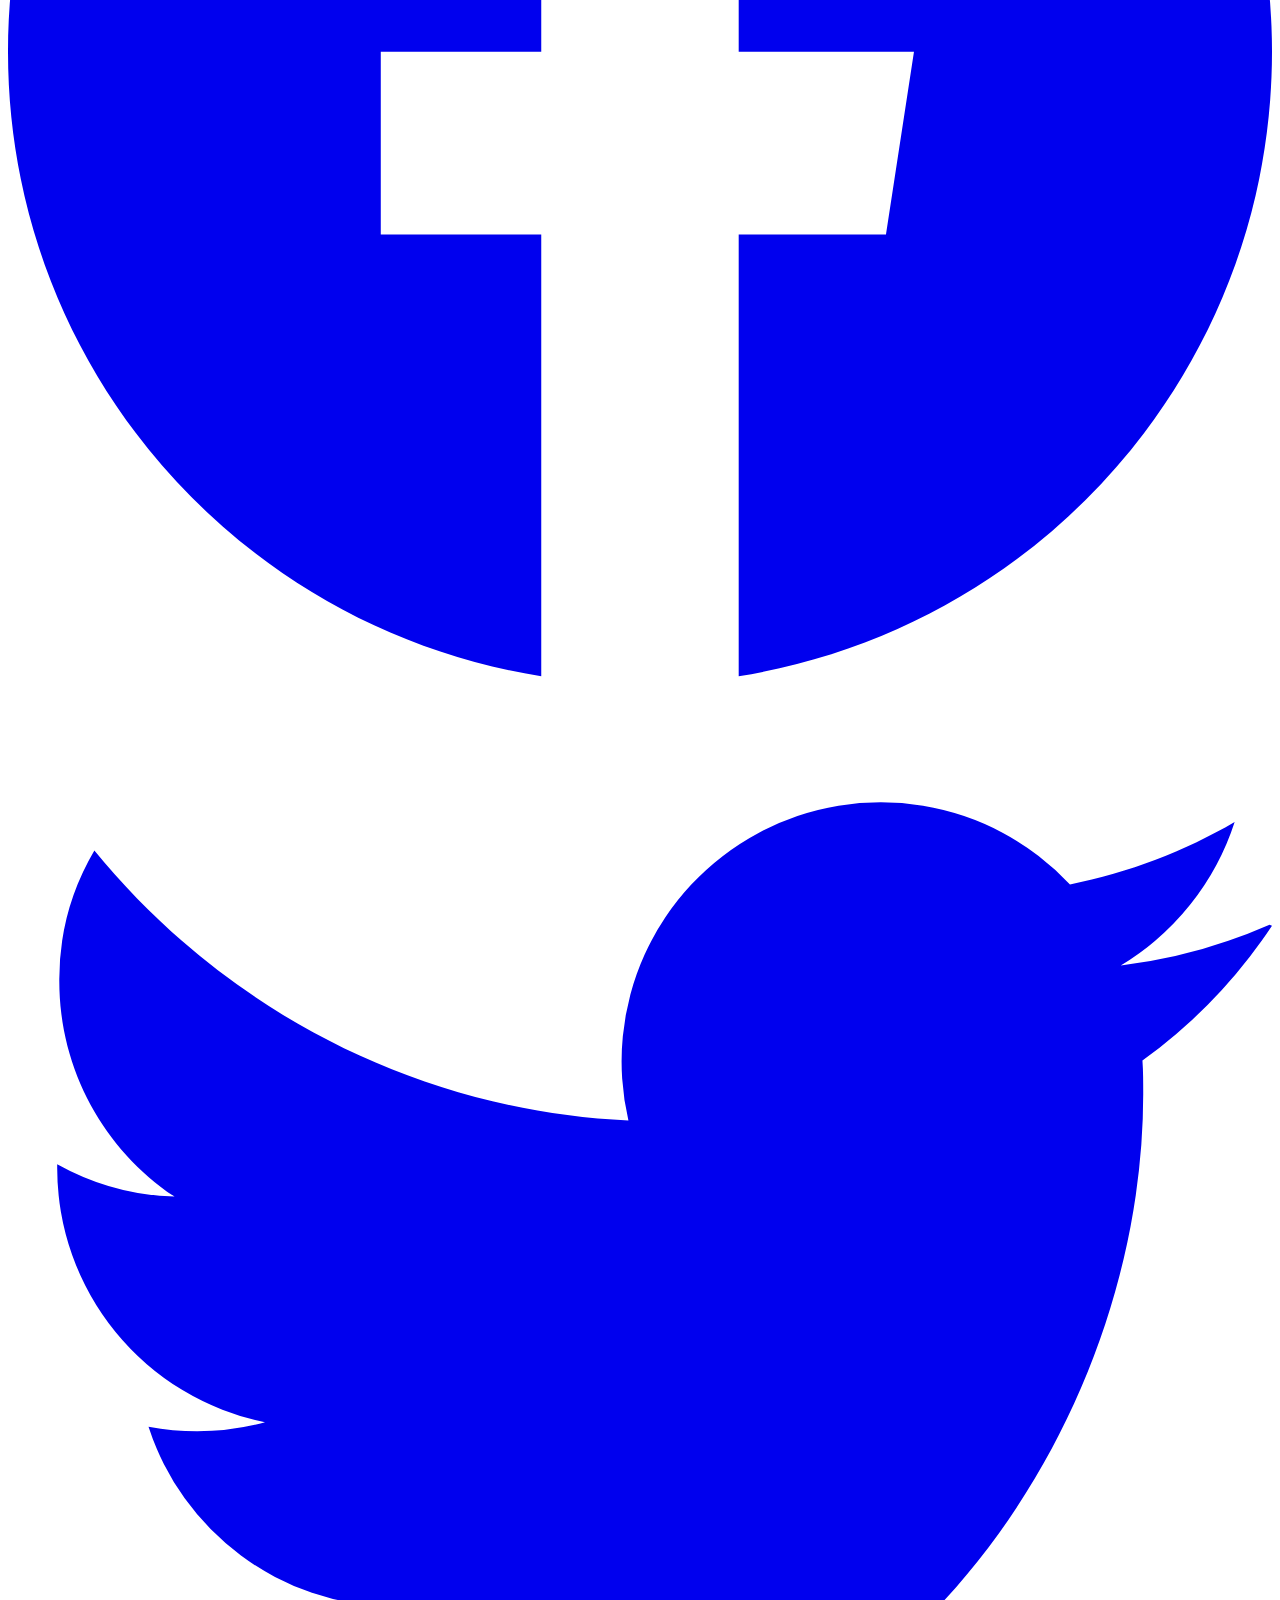
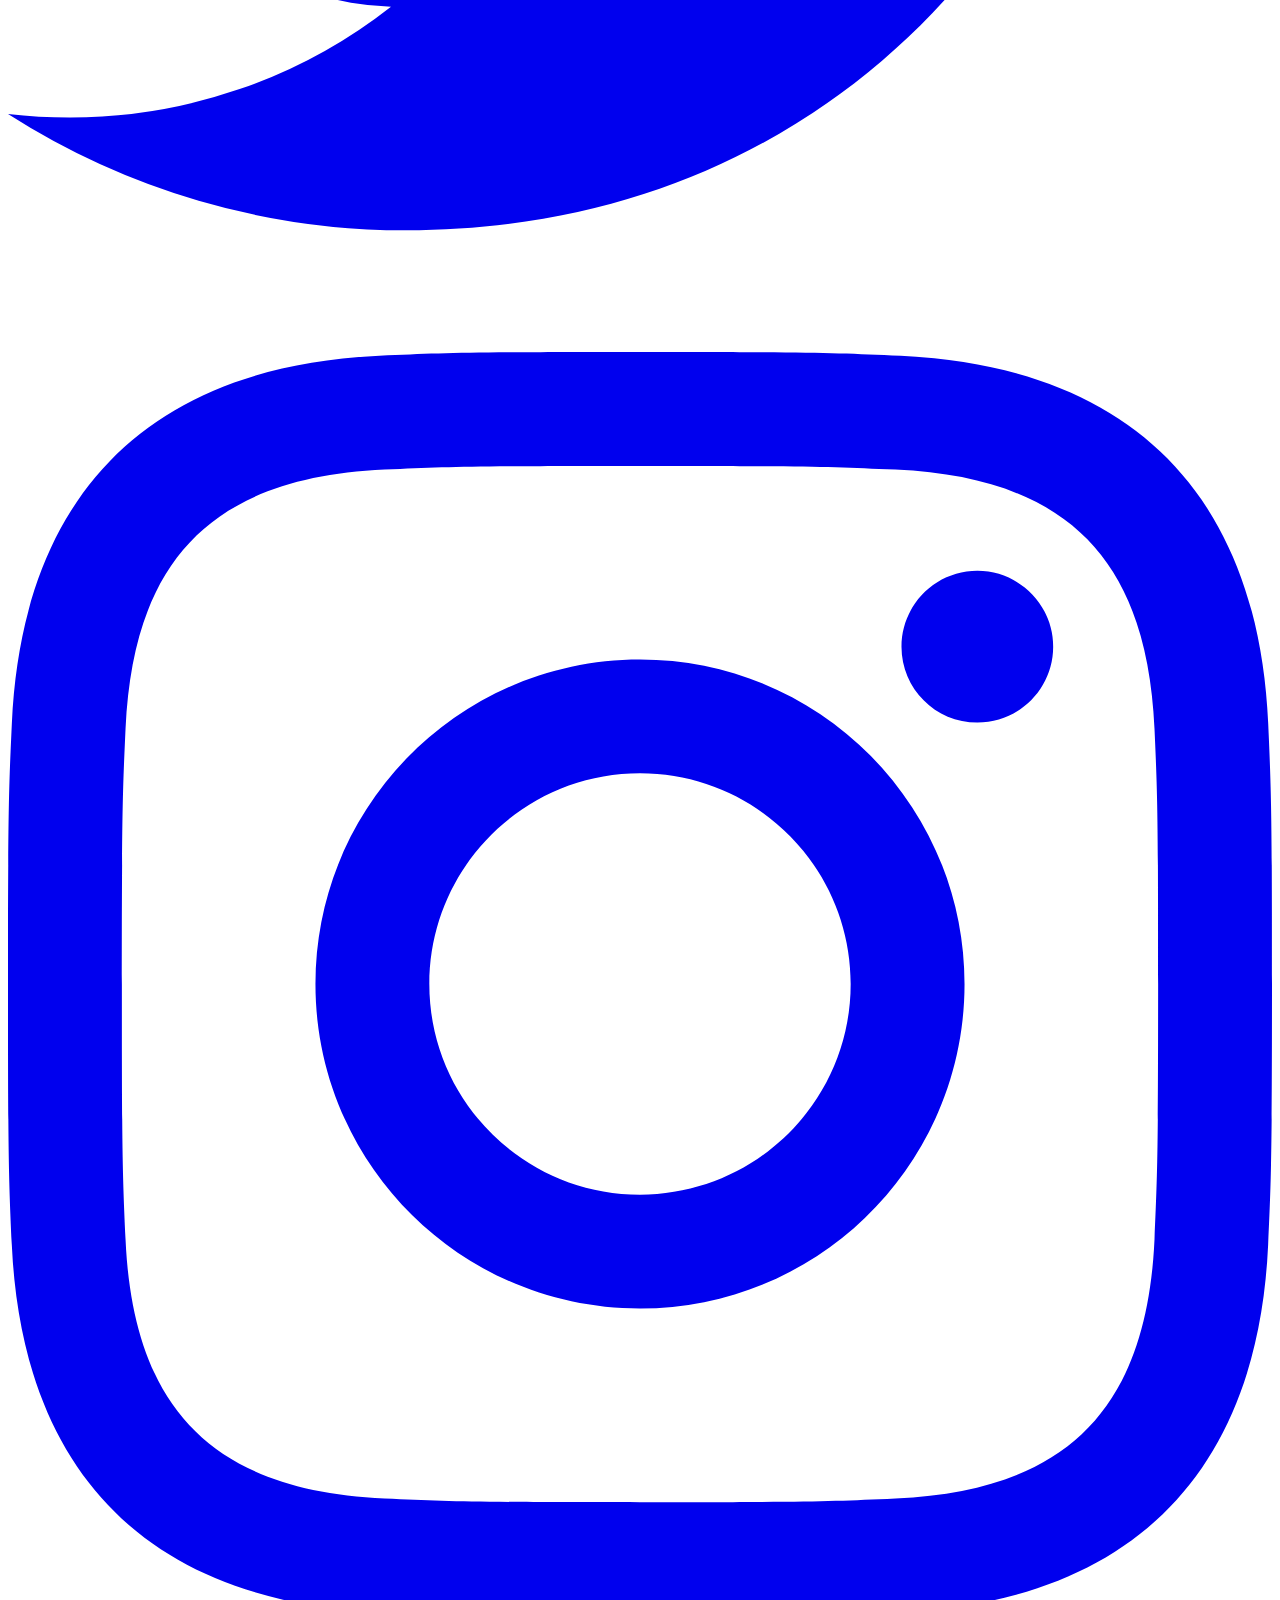
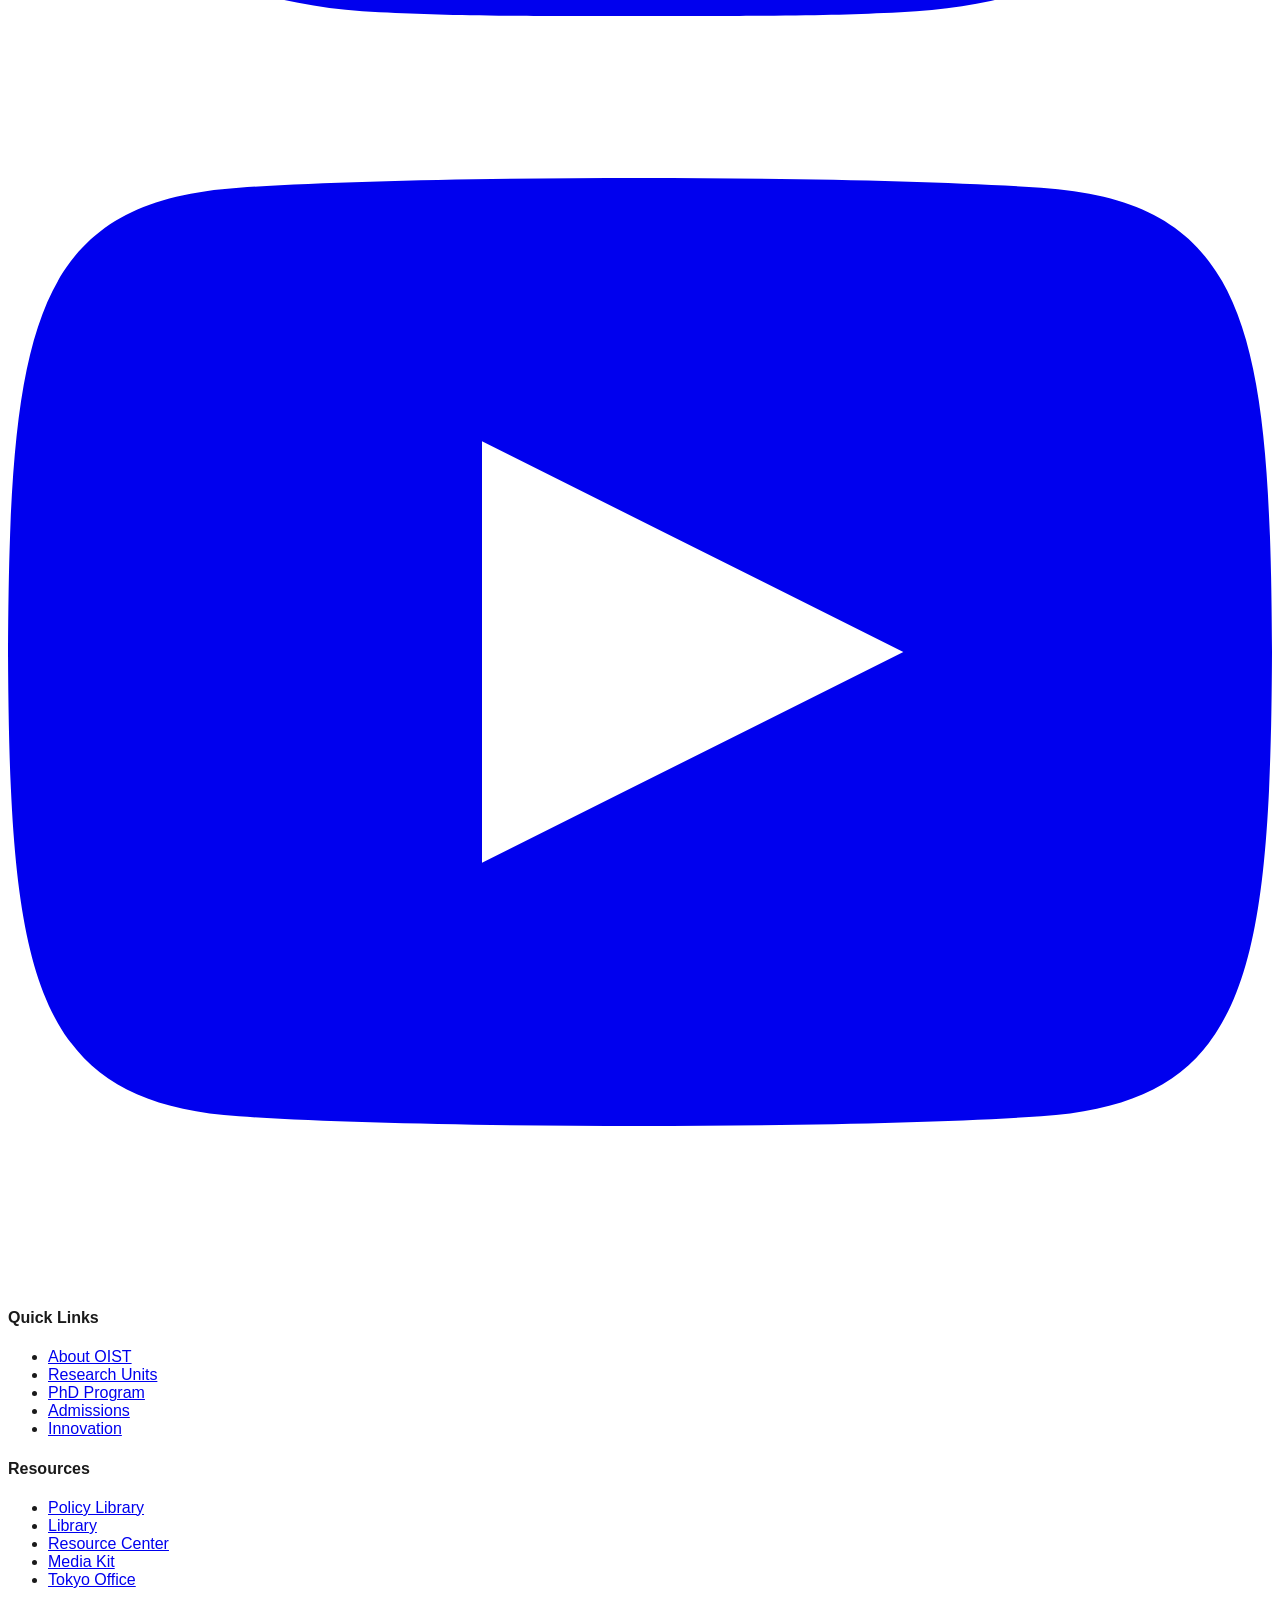
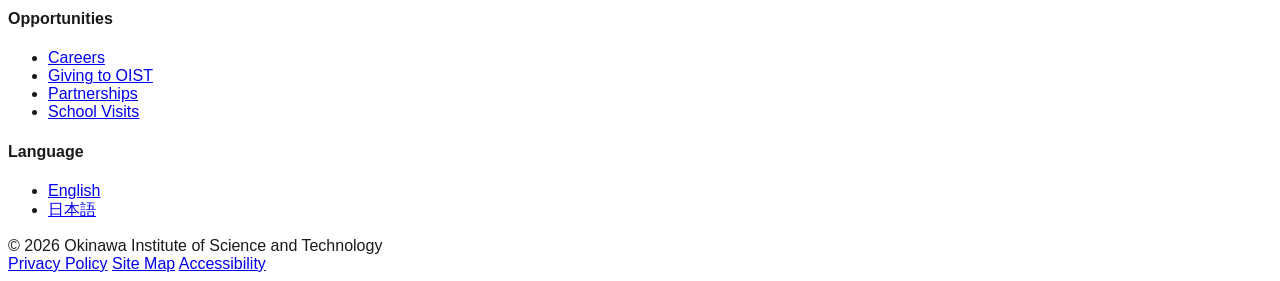
==== commit 6f7151f9: "feat: Enhance font and layout styles Updates CSS to use a consistent, modern font family across all " ====
--- a/article.html
+++ b/article.html
@@ -28,7 +28,15 @@
     </script>
     <style>
         @import "tailwindcss";
-        body { color: #1a1a1a; background-color: #ffffff; }
+        * {
+            font-family: 'Microsoft YaHei', 'PingFang SC', sans-serif !important;
+        }
+        body { 
+            color: #1a1a1a; 
+            background-color: #ffffff; 
+            font-family: 'Microsoft YaHei', 'PingFang SC', sans-serif !important; 
+            overflow-x: hidden; 
+        }
         /* Custom Scrollbar */
         ::-webkit-scrollbar { width: 6px; }
         ::-webkit-scrollbar-track { background: #f1f1f1; }
@@ -40,6 +48,7 @@
             position: fixed; 
             top: 80px; 
             left: 0; 
+            right: 0;
             width: 100%; 
             background-color: white; 
             color: #1a1a1a; 
